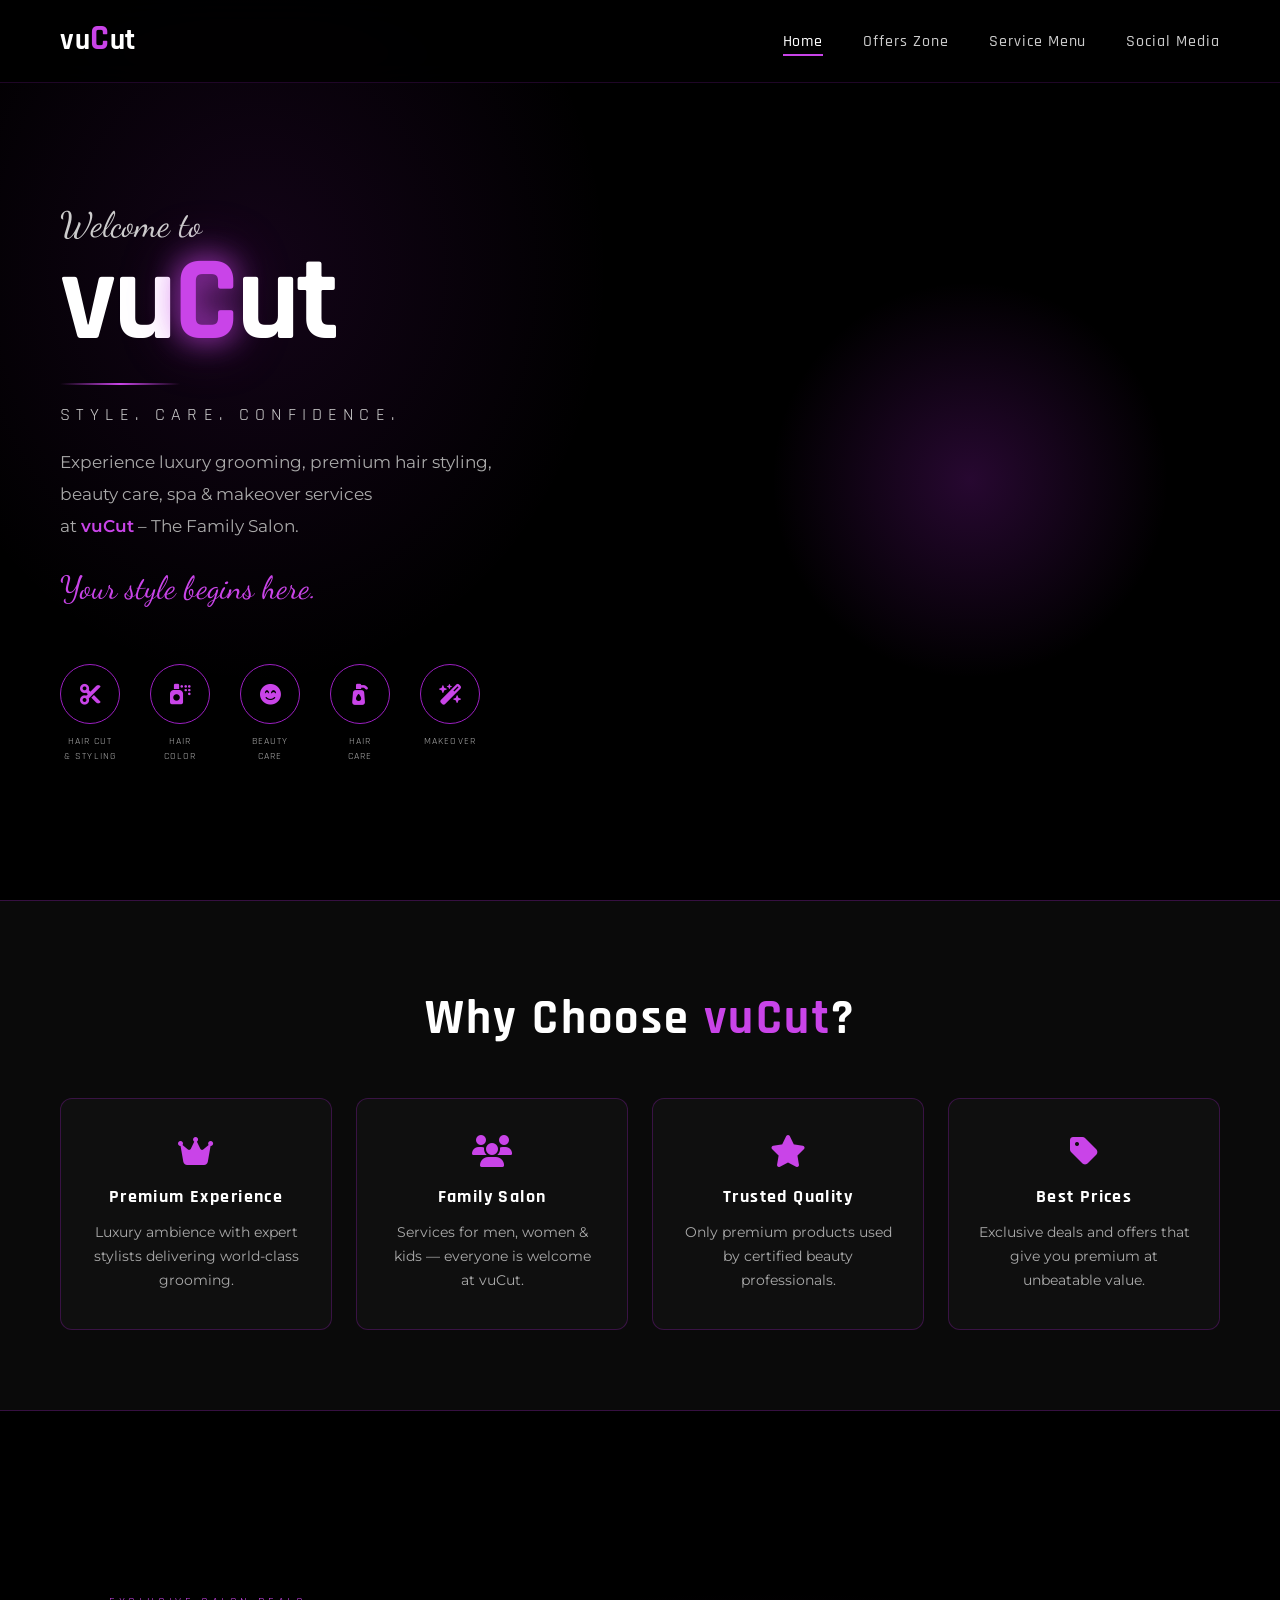
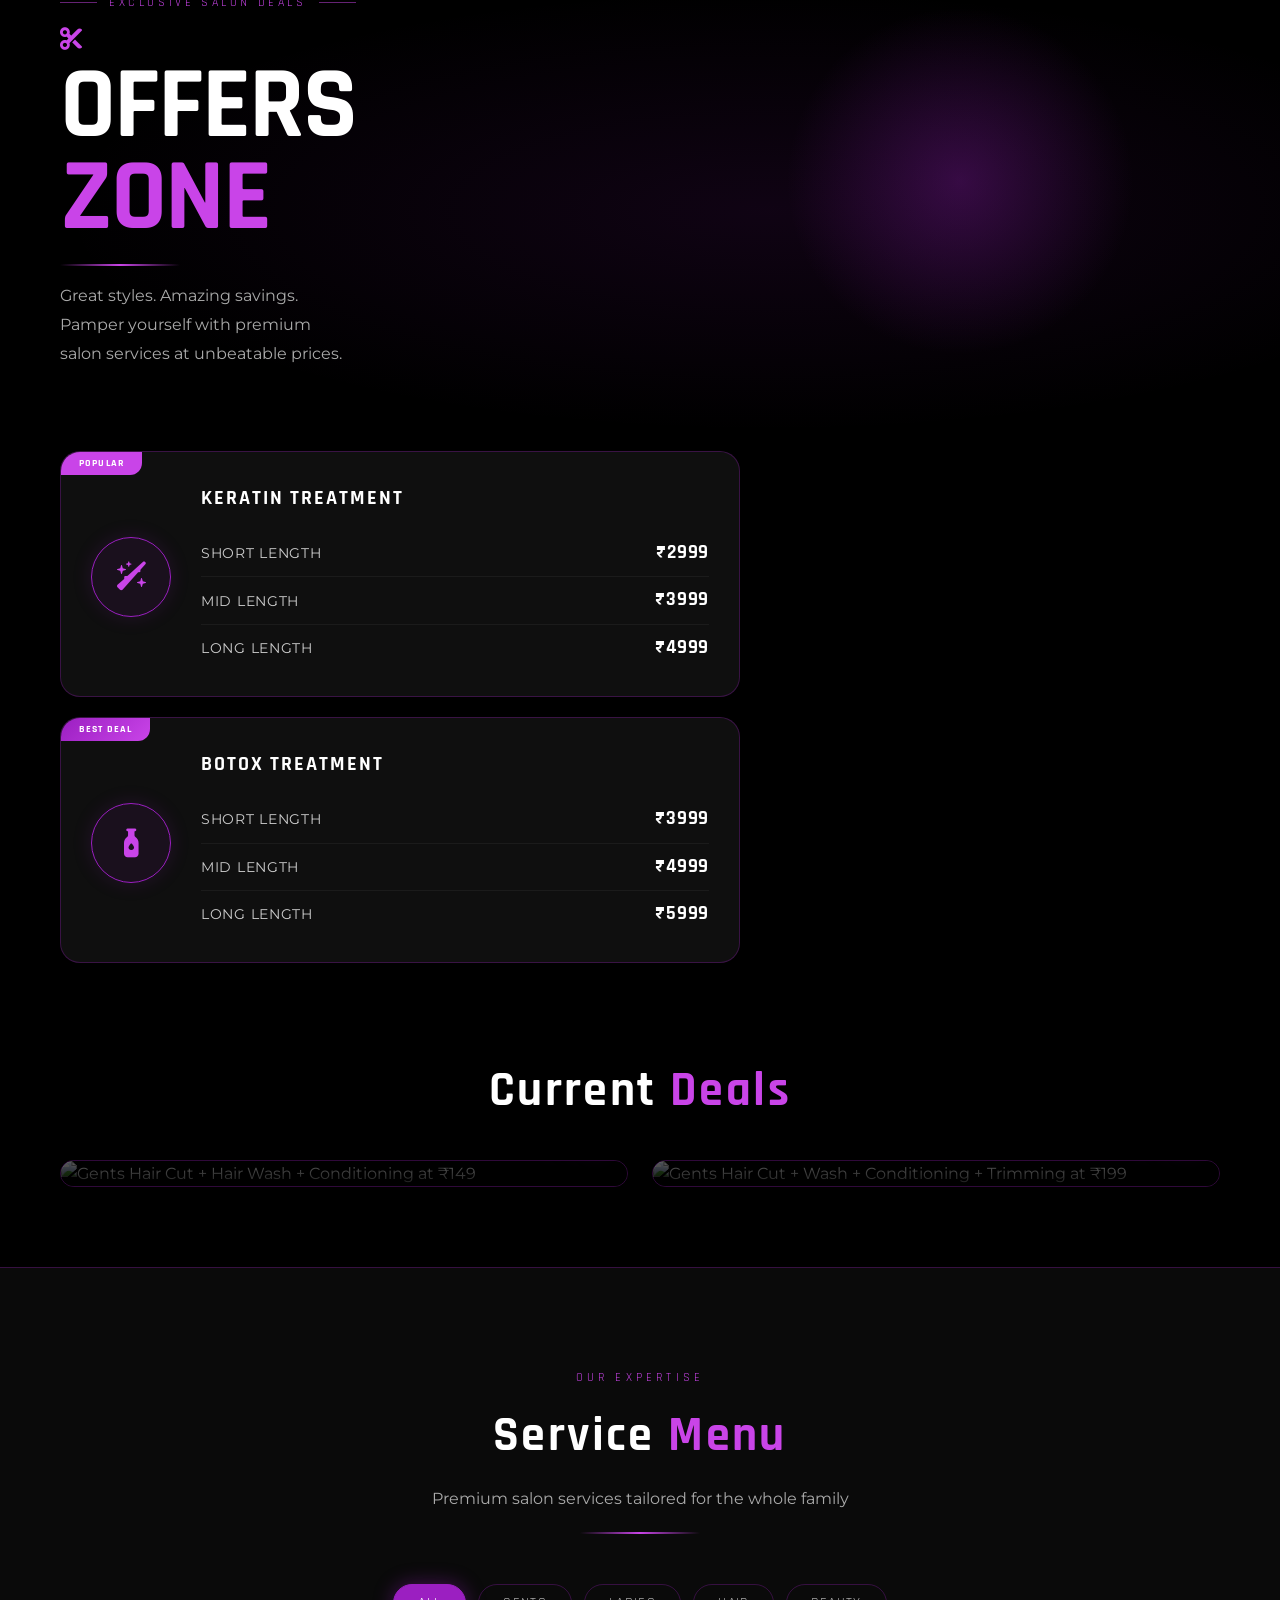
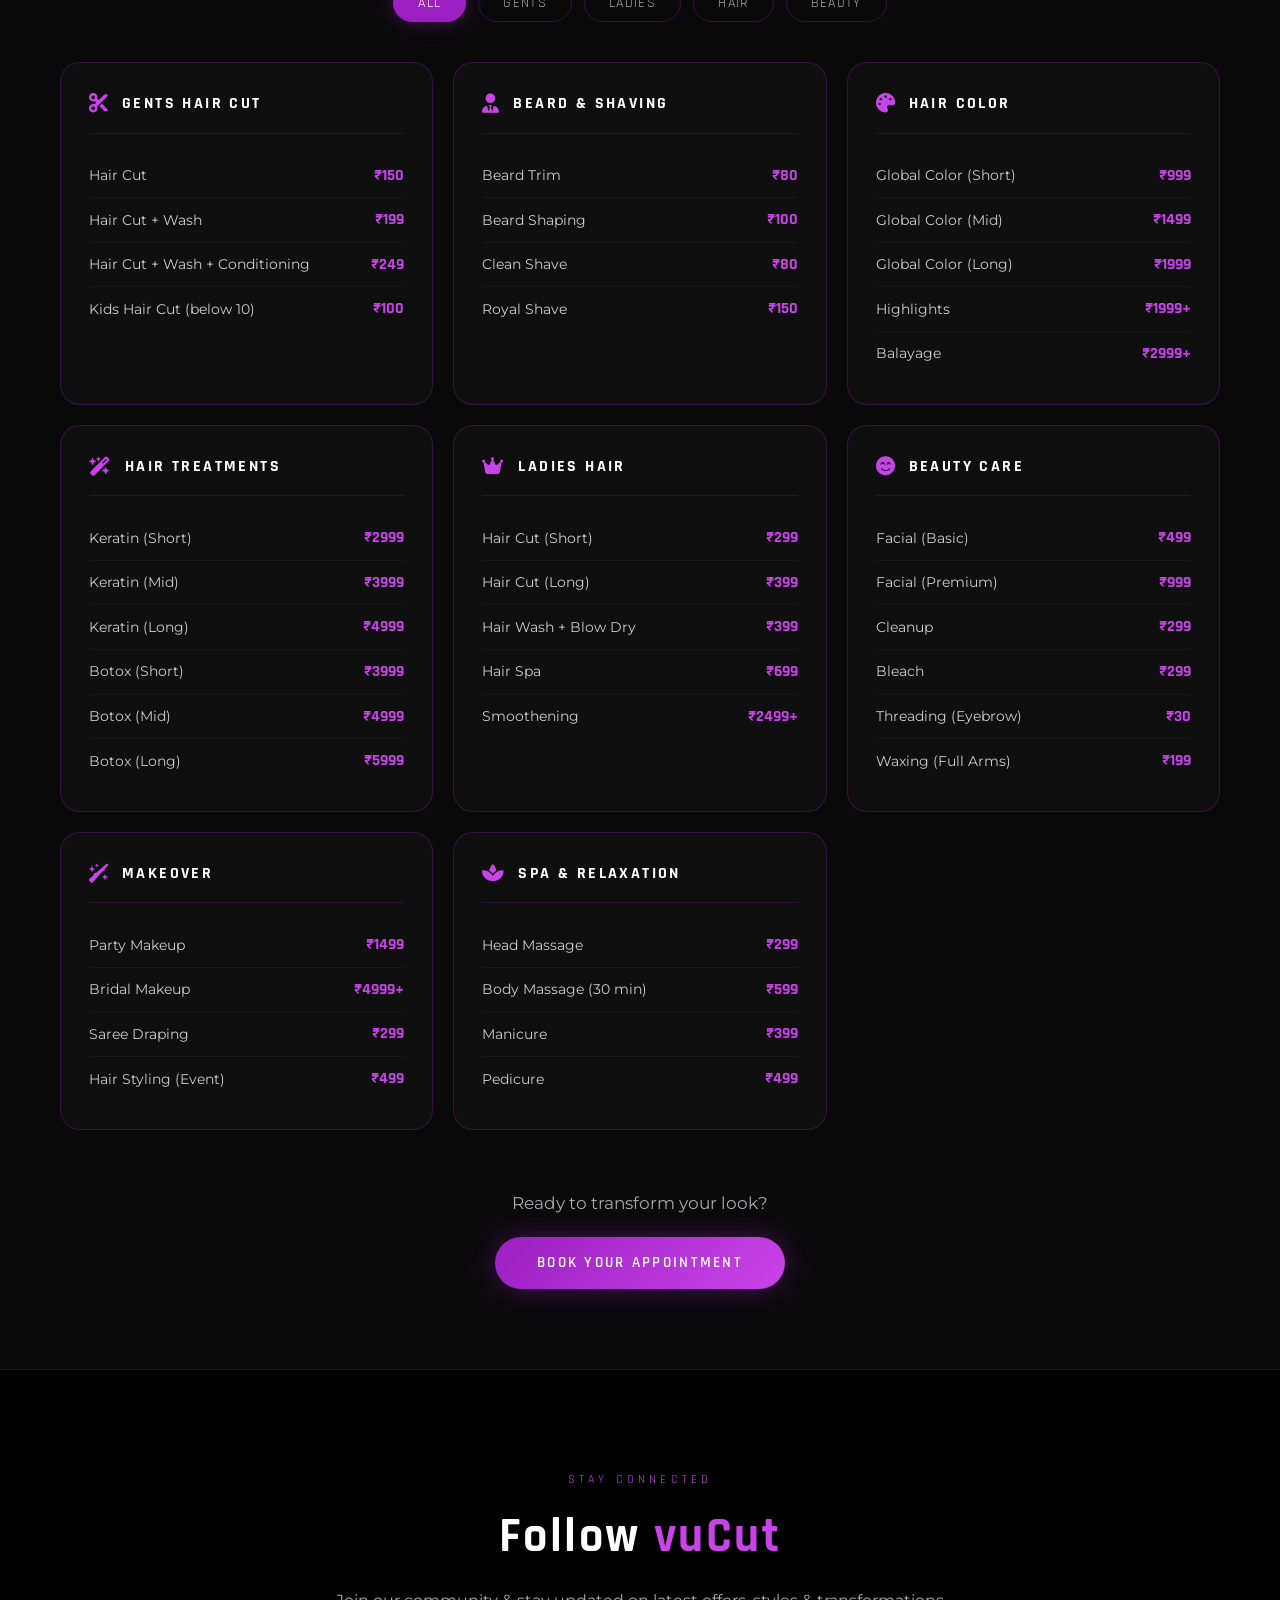
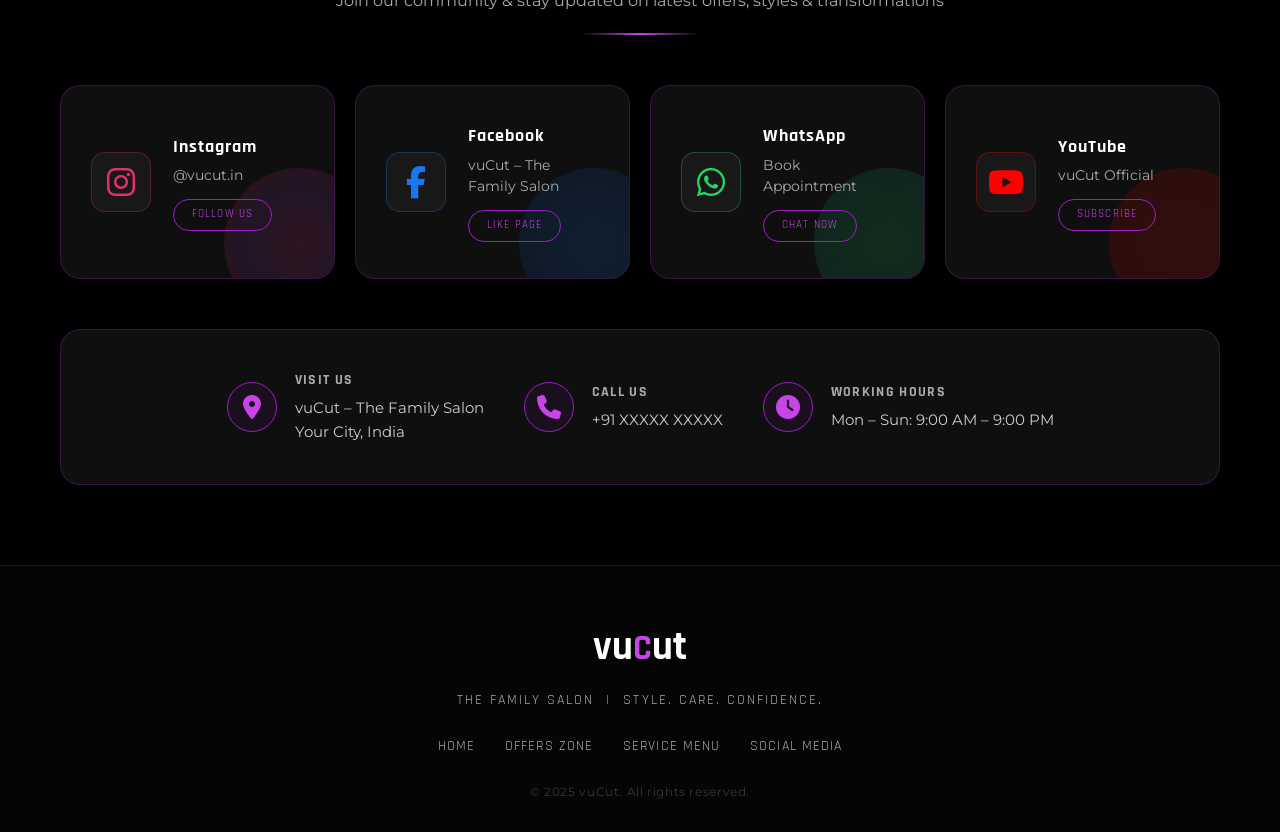
==== index.html @ 01db79a6 "initial setup" ====
<!DOCTYPE html>
<html lang="en">
<head>
  <meta charset="UTF-8" />
  <meta name="viewport" content="width=device-width, initial-scale=1.0" />
  <title>vuCut – The Family Salon</title>
  <link rel="stylesheet" href="style.css" />
  <link href="https://fonts.googleapis.com/css2?family=Cinzel:wght@400;700&family=Dancing+Script:wght@600;700&family=Rajdhani:wght@400;500;600;700&family=Montserrat:wght@300;400;500;600;700&display=swap" rel="stylesheet" />
  <link rel="stylesheet" href="https://cdnjs.cloudflare.com/ajax/libs/font-awesome/6.5.0/css/all.min.css" />
</head>
<body>

  <!-- ═══════════════════════════════════════════
       NAVBAR
  ═══════════════════════════════════════════ -->
  <nav class="navbar" id="navbar">
    <div class="nav-logo">
      <span class="logo-vu">vu</span><span class="logo-c">C</span><span class="logo-ut">ut</span>
    </div>
    <ul class="nav-links" id="navLinks">
      <li><a href="#home" class="nav-link active">Home</a></li>
      <li><a href="#offers" class="nav-link">Offers Zone</a></li>
      <li><a href="#services" class="nav-link">Service Menu</a></li>
      <li><a href="#social" class="nav-link">Social Media</a></li>
    </ul>
    <div class="hamburger" id="hamburger">
      <span></span><span></span><span></span>
    </div>
  </nav>

  <!-- ═══════════════════════════════════════════
       SECTION 1 — HOME
  ═══════════════════════════════════════════ -->
  <section id="home" class="section home-section">

    <!-- Hero -->
    <div class="hero">
      <div class="hero-content">
        <p class="welcome-script">Welcome to</p>
        <h1 class="brand-name">
          <span class="brand-vu">vu</span><span class="brand-c">C</span><span class="brand-ut">ut</span>
        </h1>
        <div class="divider-line"></div>
        <p class="tagline">STYLE. CARE. CONFIDENCE.</p>
        <p class="hero-desc">
          Experience luxury grooming, premium hair styling,<br />
          beauty care, spa &amp; makeover services<br />
          at <span class="accent">vuCut</span> – The Family Salon.
        </p>
        <p class="hero-script">Your style begins here.</p>

        <!-- Service Icons -->
        <div class="service-icons">
          <div class="svc-item">
            <div class="svc-icon"><i class="fa-solid fa-scissors"></i></div>
            <p>HAIR CUT<br />&amp; STYLING</p>
          </div>
          <div class="svc-item">
            <div class="svc-icon"><i class="fa-solid fa-spray-can"></i></div>
            <p>HAIR<br />COLOR</p>
          </div>
          <div class="svc-item">
            <div class="svc-icon"><i class="fa-solid fa-face-smile-beam"></i></div>
            <p>BEAUTY<br />CARE</p>
          </div>
          <div class="svc-item">
            <div class="svc-icon"><i class="fa-solid fa-pump-soap"></i></div>
            <p>HAIR<br />CARE</p>
          </div>
          <div class="svc-item">
            <div class="svc-icon"><i class="fa-solid fa-wand-magic-sparkles"></i></div>
            <p>MAKEOVER</p>
          </div>
        </div>
      </div>

      <!-- Hero salon image -->
      <div class="hero-image">
        <div class="hero-img-glow"></div>
        <img src="images/salon-hero.jpg" alt="vuCut Salon" class="hero-photo" onerror="this.style.display='none'" />
      </div>
    </div>

    <!-- Why Choose Us -->
    <div class="why-section">
      <h2 class="section-heading">Why Choose <span class="accent">vuCut</span>?</h2>
      <div class="why-grid">
        <div class="why-card">
          <i class="fa-solid fa-crown"></i>
          <h3>Premium Experience</h3>
          <p>Luxury ambience with expert stylists delivering world-class grooming.</p>
        </div>
        <div class="why-card">
          <i class="fa-solid fa-users"></i>
          <h3>Family Salon</h3>
          <p>Services for men, women &amp; kids — everyone is welcome at vuCut.</p>
        </div>
        <div class="why-card">
          <i class="fa-solid fa-star"></i>
          <h3>Trusted Quality</h3>
          <p>Only premium products used by certified beauty professionals.</p>
        </div>
        <div class="why-card">
          <i class="fa-solid fa-tag"></i>
          <h3>Best Prices</h3>
          <p>Exclusive deals and offers that give you premium at unbeatable value.</p>
        </div>
      </div>
    </div>

  </section>

  <!-- ═══════════════════════════════════════════
       SECTION 2 — OFFERS ZONE
  ═══════════════════════════════════════════ -->
  <section id="offers" class="section offers-section">

    <!-- Offers Hero Banner -->
    <div class="offers-hero">
      <div class="offers-hero-text">
        <p class="offers-label"><span class="line"></span> EXCLUSIVE SALON DEALS <span class="line"></span></p>
        <i class="fa-solid fa-scissors offers-scissors"></i>
        <h2 class="offers-title">OFFERS<br /><span class="accent-purple">ZONE</span></h2>
        <div class="divider-line"></div>
        <p class="offers-desc">Great styles. Amazing savings.<br />Pamper yourself with premium<br />salon services at unbeatable prices.</p>
      </div>
      <div class="offers-hero-img">
        <div class="offers-glow"></div>
        <img src="images/offers-hero.jpg" alt="Offers" class="offers-photo" onerror="this.style.display='none'" />
      </div>
    </div>

    <!-- Offer Cards -->
    <div class="offers-cards">

      <!-- Keratin Treatment -->
      <div class="offer-card">
        <div class="offer-badge popular">POPULAR</div>
        <div class="offer-card-inner">
          <div class="offer-icon-wrap">
            <i class="fa-solid fa-wand-sparkles"></i>
          </div>
          <div class="offer-details">
            <h3>KERATIN TREATMENT</h3>
            <div class="price-row"><span>SHORT LENGTH</span><span class="price">₹2999</span></div>
            <div class="price-row"><span>MID LENGTH</span><span class="price">₹3999</span></div>
            <div class="price-row"><span>LONG LENGTH</span><span class="price">₹4999</span></div>
          </div>
        </div>
      </div>

      <!-- Botox Treatment -->
      <div class="offer-card">
        <div class="offer-badge best-deal">BEST DEAL</div>
        <div class="offer-card-inner">
          <div class="offer-icon-wrap">
            <i class="fa-solid fa-bottle-droplet"></i>
          </div>
          <div class="offer-details">
            <h3>BOTOX TREATMENT</h3>
            <div class="price-row"><span>SHORT LENGTH</span><span class="price">₹3999</span></div>
            <div class="price-row"><span>MID LENGTH</span><span class="price">₹4999</span></div>
            <div class="price-row"><span>LONG LENGTH</span><span class="price">₹5999</span></div>
          </div>
        </div>
      </div>

    </div>

    <!-- Offer Posters -->
    <div class="offer-posters">
      <h2 class="section-heading">Current <span class="accent">Deals</span></h2>
      <div class="posters-grid">
        <div class="poster-card">
          <img src="images/offer-149.jpg" alt="Gents Hair Cut + Hair Wash + Conditioning at ₹149" />
          <div class="poster-overlay">
            <p>Gents Complete Grooming</p>
            <span class="poster-price">₹149</span>
          </div>
        </div>
        <div class="poster-card">
          <img src="images/offer-199.jpg" alt="Gents Hair Cut + Wash + Conditioning + Trimming at ₹199" />
          <div class="poster-overlay">
            <p>Gents Full Package</p>
            <span class="poster-price">₹199</span>
          </div>
        </div>
      </div>
    </div>

  </section>

  <!-- ═══════════════════════════════════════════
       SECTION 3 — SERVICE MENU
  ═══════════════════════════════════════════ -->
  <section id="services" class="section services-section">

    <div class="services-header">
      <p class="section-label">OUR EXPERTISE</p>
      <h2 class="section-heading">Service <span class="accent">Menu</span></h2>
      <p class="section-sub">Premium salon services tailored for the whole family</p>
      <div class="divider-line center"></div>
    </div>

    <!-- Tab Filter -->
    <div class="service-tabs">
      <button class="tab-btn active" data-filter="all">All</button>
      <button class="tab-btn" data-filter="gents">Gents</button>
      <button class="tab-btn" data-filter="ladies">Ladies</button>
      <button class="tab-btn" data-filter="hair">Hair</button>
      <button class="tab-btn" data-filter="beauty">Beauty</button>
    </div>

    <!-- Service Categories -->
    <div class="services-grid">

      <!-- Gents Hair Cut -->
      <div class="service-category" data-cat="gents hair">
        <div class="cat-header">
          <i class="fa-solid fa-scissors"></i>
          <h3>GENTS HAIR CUT</h3>
        </div>
        <div class="cat-items">
          <div class="svc-row"><span>Hair Cut</span><span class="svc-price">₹150</span></div>
          <div class="svc-row"><span>Hair Cut + Wash</span><span class="svc-price">₹199</span></div>
          <div class="svc-row"><span>Hair Cut + Wash + Conditioning</span><span class="svc-price">₹249</span></div>
          <div class="svc-row"><span>Kids Hair Cut (below 10)</span><span class="svc-price">₹100</span></div>
        </div>
      </div>

      <!-- Beard & Shaving -->
      <div class="service-category" data-cat="gents">
        <div class="cat-header">
          <i class="fa-solid fa-user-tie"></i>
          <h3>BEARD &amp; SHAVING</h3>
        </div>
        <div class="cat-items">
          <div class="svc-row"><span>Beard Trim</span><span class="svc-price">₹80</span></div>
          <div class="svc-row"><span>Beard Shaping</span><span class="svc-price">₹100</span></div>
          <div class="svc-row"><span>Clean Shave</span><span class="svc-price">₹80</span></div>
          <div class="svc-row"><span>Royal Shave</span><span class="svc-price">₹150</span></div>
        </div>
      </div>

      <!-- Hair Color -->
      <div class="service-category" data-cat="hair">
        <div class="cat-header">
          <i class="fa-solid fa-palette"></i>
          <h3>HAIR COLOR</h3>
        </div>
        <div class="cat-items">
          <div class="svc-row"><span>Global Color (Short)</span><span class="svc-price">₹999</span></div>
          <div class="svc-row"><span>Global Color (Mid)</span><span class="svc-price">₹1499</span></div>
          <div class="svc-row"><span>Global Color (Long)</span><span class="svc-price">₹1999</span></div>
          <div class="svc-row"><span>Highlights</span><span class="svc-price">₹1999+</span></div>
          <div class="svc-row"><span>Balayage</span><span class="svc-price">₹2999+</span></div>
        </div>
      </div>

      <!-- Hair Treatments -->
      <div class="service-category" data-cat="hair">
        <div class="cat-header">
          <i class="fa-solid fa-wand-magic-sparkles"></i>
          <h3>HAIR TREATMENTS</h3>
        </div>
        <div class="cat-items">
          <div class="svc-row"><span>Keratin (Short)</span><span class="svc-price">₹2999</span></div>
          <div class="svc-row"><span>Keratin (Mid)</span><span class="svc-price">₹3999</span></div>
          <div class="svc-row"><span>Keratin (Long)</span><span class="svc-price">₹4999</span></div>
          <div class="svc-row"><span>Botox (Short)</span><span class="svc-price">₹3999</span></div>
          <div class="svc-row"><span>Botox (Mid)</span><span class="svc-price">₹4999</span></div>
          <div class="svc-row"><span>Botox (Long)</span><span class="svc-price">₹5999</span></div>
        </div>
      </div>

      <!-- Ladies Hair -->
      <div class="service-category" data-cat="ladies hair">
        <div class="cat-header">
          <i class="fa-solid fa-crown"></i>
          <h3>LADIES HAIR</h3>
        </div>
        <div class="cat-items">
          <div class="svc-row"><span>Hair Cut (Short)</span><span class="svc-price">₹299</span></div>
          <div class="svc-row"><span>Hair Cut (Long)</span><span class="svc-price">₹399</span></div>
          <div class="svc-row"><span>Hair Wash + Blow Dry</span><span class="svc-price">₹399</span></div>
          <div class="svc-row"><span>Hair Spa</span><span class="svc-price">₹699</span></div>
          <div class="svc-row"><span>Smoothening</span><span class="svc-price">₹2499+</span></div>
        </div>
      </div>

      <!-- Beauty Care -->
      <div class="service-category" data-cat="beauty ladies">
        <div class="cat-header">
          <i class="fa-solid fa-face-smile-beam"></i>
          <h3>BEAUTY CARE</h3>
        </div>
        <div class="cat-items">
          <div class="svc-row"><span>Facial (Basic)</span><span class="svc-price">₹499</span></div>
          <div class="svc-row"><span>Facial (Premium)</span><span class="svc-price">₹999</span></div>
          <div class="svc-row"><span>Cleanup</span><span class="svc-price">₹299</span></div>
          <div class="svc-row"><span>Bleach</span><span class="svc-price">₹299</span></div>
          <div class="svc-row"><span>Threading (Eyebrow)</span><span class="svc-price">₹30</span></div>
          <div class="svc-row"><span>Waxing (Full Arms)</span><span class="svc-price">₹199</span></div>
        </div>
      </div>

      <!-- Makeup -->
      <div class="service-category" data-cat="beauty ladies">
        <div class="cat-header">
          <i class="fa-solid fa-wand-sparkles"></i>
          <h3>MAKEOVER</h3>
        </div>
        <div class="cat-items">
          <div class="svc-row"><span>Party Makeup</span><span class="svc-price">₹1499</span></div>
          <div class="svc-row"><span>Bridal Makeup</span><span class="svc-price">₹4999+</span></div>
          <div class="svc-row"><span>Saree Draping</span><span class="svc-price">₹299</span></div>
          <div class="svc-row"><span>Hair Styling (Event)</span><span class="svc-price">₹499</span></div>
        </div>
      </div>

      <!-- Spa -->
      <div class="service-category" data-cat="beauty">
        <div class="cat-header">
          <i class="fa-solid fa-spa"></i>
          <h3>SPA &amp; RELAXATION</h3>
        </div>
        <div class="cat-items">
          <div class="svc-row"><span>Head Massage</span><span class="svc-price">₹299</span></div>
          <div class="svc-row"><span>Body Massage (30 min)</span><span class="svc-price">₹599</span></div>
          <div class="svc-row"><span>Manicure</span><span class="svc-price">₹399</span></div>
          <div class="svc-row"><span>Pedicure</span><span class="svc-price">₹499</span></div>
        </div>
      </div>

    </div>

    <!-- CTA -->
    <div class="services-cta">
      <p>Ready to transform your look?</p>
      <a href="#social" class="cta-btn">Book Your Appointment</a>
    </div>

  </section>

  <!-- ═══════════════════════════════════════════
       SECTION 4 — SOCIAL MEDIA
  ═══════════════════════════════════════════ -->
  <section id="social" class="section social-section">

    <div class="social-header">
      <p class="section-label">STAY CONNECTED</p>
      <h2 class="section-heading">Follow <span class="accent">vuCut</span></h2>
      <p class="section-sub">Join our community &amp; stay updated on latest offers, styles &amp; transformations</p>
      <div class="divider-line center"></div>
    </div>

    <!-- Social Cards -->
    <div class="social-cards">

      <a href="https://www.instagram.com/vucut.in" target="_blank" class="social-card instagram">
        <div class="social-icon"><i class="fa-brands fa-instagram"></i></div>
        <div class="social-info">
          <h3>Instagram</h3>
          <p>@vucut.in</p>
          <span class="follow-btn">Follow Us</span>
        </div>
        <div class="social-glow insta-glow"></div>
      </a>

      <a href="https://www.facebook.com/vucut.in" target="_blank" class="social-card facebook">
        <div class="social-icon"><i class="fa-brands fa-facebook-f"></i></div>
        <div class="social-info">
          <h3>Facebook</h3>
          <p>vuCut – The Family Salon</p>
          <span class="follow-btn">Like Page</span>
        </div>
        <div class="social-glow fb-glow"></div>
      </a>

      <a href="https://wa.me/91XXXXXXXXXX" target="_blank" class="social-card whatsapp">
        <div class="social-icon"><i class="fa-brands fa-whatsapp"></i></div>
        <div class="social-info">
          <h3>WhatsApp</h3>
          <p>Book Appointment</p>
          <span class="follow-btn">Chat Now</span>
        </div>
        <div class="social-glow wa-glow"></div>
      </a>

      <a href="https://www.youtube.com/@vucut" target="_blank" class="social-card youtube">
        <div class="social-icon"><i class="fa-brands fa-youtube"></i></div>
        <div class="social-info">
          <h3>YouTube</h3>
          <p>vuCut Official</p>
          <span class="follow-btn">Subscribe</span>
        </div>
        <div class="social-glow yt-glow"></div>
      </a>

    </div>

    <!-- Contact / Location -->
    <div class="contact-strip">
      <div class="contact-item">
        <i class="fa-solid fa-location-dot"></i>
        <div>
          <h4>Visit Us</h4>
          <p>vuCut – The Family Salon<br />Your City, India</p>
        </div>
      </div>
      <div class="contact-item">
        <i class="fa-solid fa-phone"></i>
        <div>
          <h4>Call Us</h4>
          <p>+91 XXXXX XXXXX</p>
        </div>
      </div>
      <div class="contact-item">
        <i class="fa-solid fa-clock"></i>
        <div>
          <h4>Working Hours</h4>
          <p>Mon – Sun: 9:00 AM – 9:00 PM</p>
        </div>
      </div>
    </div>

  </section>

  <!-- ═══════════════════════════════════════════
       FOOTER
  ═══════════════════════════════════════════ -->
  <footer class="footer">
    <div class="footer-logo">
      <span class="logo-vu">vu</span><span class="logo-c">C</span><span class="logo-ut">ut</span>
    </div>
    <p class="footer-tagline">The Family Salon &nbsp;|&nbsp; STYLE. CARE. CONFIDENCE.</p>
    <div class="footer-links">
      <a href="#home">Home</a>
      <a href="#offers">Offers Zone</a>
      <a href="#services">Service Menu</a>
      <a href="#social">Social Media</a>
    </div>
    <p class="footer-copy">&copy; 2025 vuCut. All rights reserved.</p>
  </footer>

  <script src="script.js"></script>
</body>
</html>
---- style.css ----
/* ═══════════════════════════════════════
   VUCUT — PREMIUM DARK SALON THEME
   Colors: #000 bg | #9b1fc1 purple | #c944e8 bright purple | #fff text
═══════════════════════════════════════ */

:root {
  --bg:          #000000;
  --bg-2:        #0a0a0a;
  --bg-card:     #0f0f0f;
  --bg-card2:    #141414;
  --purple:      #9b1fc1;
  --purple-bright: #c944e8;
  --purple-glow: rgba(155, 31, 193, 0.4);
  --purple-soft: rgba(201, 68, 232, 0.15);
  --white:       #ffffff;
  --grey:        #aaaaaa;
  --grey-light:  #cccccc;
  --border:      rgba(155, 31, 193, 0.3);
  --font-main:   'Montserrat', sans-serif;
  --font-display:'Rajdhani', sans-serif;
  --font-script: 'Dancing Script', cursive;
  --font-serif:  'Cinzel', serif;
  --transition:  0.3s ease;
  --radius:      12px;
  --radius-lg:   20px;
}

/* ─── RESET & BASE ─── */
*, *::before, *::after { margin: 0; padding: 0; box-sizing: border-box; }

html { scroll-behavior: smooth; scroll-padding-top: 70px; }

body {
  background: var(--bg);
  color: var(--white);
  font-family: var(--font-main);
  line-height: 1.6;
  overflow-x: hidden;
}

a { text-decoration: none; color: inherit; }
ul { list-style: none; }
img { max-width: 100%; display: block; }

/* ─── SCROLLBAR ─── */
::-webkit-scrollbar { width: 6px; }
::-webkit-scrollbar-track { background: var(--bg); }
::-webkit-scrollbar-thumb { background: var(--purple); border-radius: 3px; }

/* ─── REUSABLE ─── */
.accent { color: var(--purple-bright); }
.accent-purple { color: var(--purple-bright); }

.section {
  padding: 100px 0 80px;
  position: relative;
}

.section-label {
  font-family: var(--font-display);
  font-size: 0.75rem;
  letter-spacing: 0.35em;
  color: var(--purple-bright);
  text-transform: uppercase;
  text-align: center;
  margin-bottom: 10px;
}

.section-heading {
  font-family: var(--font-display);
  font-size: clamp(2rem, 4vw, 3rem);
  font-weight: 700;
  text-align: center;
  letter-spacing: 0.05em;
  margin-bottom: 12px;
}

.section-sub {
  color: var(--grey);
  text-align: center;
  font-size: 1rem;
  margin-bottom: 20px;
}

.divider-line {
  width: 120px;
  height: 2px;
  background: linear-gradient(90deg, transparent, var(--purple-bright), transparent);
  margin: 16px 0;
}
.divider-line.center { margin: 16px auto 30px; }

/* ═══════════════════════════════════════
   NAVBAR
═══════════════════════════════════════ */
.navbar {
  position: fixed;
  top: 0; left: 0; right: 0;
  z-index: 1000;
  display: flex;
  align-items: center;
  justify-content: space-between;
  padding: 18px 60px;
  background: rgba(0,0,0,0.85);
  backdrop-filter: blur(16px);
  border-bottom: 1px solid rgba(155,31,193,0.2);
  transition: var(--transition);
}

.navbar.scrolled {
  padding: 12px 60px;
  background: rgba(0,0,0,0.97);
  box-shadow: 0 4px 30px rgba(155,31,193,0.15);
}

.nav-logo {
  font-family: var(--font-display);
  font-size: 1.8rem;
  font-weight: 700;
  letter-spacing: 0.02em;
  cursor: pointer;
}
.logo-vu { color: var(--white); }
.logo-c  { color: var(--purple-bright); font-size: 2.2rem; line-height: 1; }
.logo-ut { color: var(--white); }

.nav-links {
  display: flex;
  gap: 40px;
}

.nav-link {
  font-family: var(--font-display);
  font-size: 1rem;
  font-weight: 500;
  letter-spacing: 0.06em;
  color: var(--grey-light);
  position: relative;
  transition: var(--transition);
  padding-bottom: 4px;
}

.nav-link::after {
  content: '';
  position: absolute;
  bottom: 0; left: 0;
  width: 0; height: 2px;
  background: var(--purple-bright);
  transition: width var(--transition);
}

.nav-link:hover,
.nav-link.active {
  color: var(--white);
}

.nav-link:hover::after,
.nav-link.active::after {
  width: 100%;
}

.hamburger {
  display: none;
  flex-direction: column;
  gap: 5px;
  cursor: pointer;
}
.hamburger span {
  display: block;
  width: 26px;
  height: 2px;
  background: var(--white);
  transition: var(--transition);
}

/* ═══════════════════════════════════════
   HOME SECTION
═══════════════════════════════════════ */
.home-section {
  padding-top: 0;
  min-height: 100vh;
  display: flex;
  flex-direction: column;
}

/* Hero */
.hero {
  min-height: 100vh;
  display: flex;
  align-items: center;
  justify-content: space-between;
  padding: 120px 60px 60px;
  position: relative;
  overflow: hidden;
  gap: 40px;
}

.hero::before {
  content: '';
  position: absolute;
  top: -20%;
  left: -10%;
  width: 60%;
  height: 100%;
  background: radial-gradient(ellipse at center, rgba(155,31,193,0.12) 0%, transparent 65%);
  pointer-events: none;
}

.hero-content {
  max-width: 600px;
  z-index: 1;
}

.welcome-script {
  font-family: var(--font-script);
  font-size: clamp(1.6rem, 3vw, 2.2rem);
  color: var(--grey-light);
  margin-bottom: -10px;
}

.brand-name {
  font-family: var(--font-display);
  font-size: clamp(4.5rem, 10vw, 7.5rem);
  font-weight: 700;
  line-height: 1;
  letter-spacing: -0.02em;
  margin-bottom: 20px;
}
.brand-vu { color: var(--white); }
.brand-c  {
  color: var(--purple-bright);
  display: inline-block;
  text-shadow: 0 0 30px var(--purple-bright), 0 0 60px rgba(201,68,232,0.4);
}
.brand-ut { color: var(--white); }

.tagline {
  font-family: var(--font-display);
  font-size: clamp(0.85rem, 1.5vw, 1.1rem);
  letter-spacing: 0.35em;
  color: var(--grey-light);
  margin: 16px 0 18px;
}

.hero-desc {
  font-size: clamp(0.9rem, 1.4vw, 1.05rem);
  color: var(--grey);
  line-height: 1.9;
  margin-bottom: 20px;
}
.hero-desc .accent { font-weight: 600; }

.hero-script {
  font-family: var(--font-script);
  font-size: clamp(1.5rem, 2.5vw, 2rem);
  color: var(--purple-bright);
  margin-bottom: 50px;
}

/* Service Icons Row */
.service-icons {
  display: flex;
  gap: 30px;
  flex-wrap: wrap;
}

.svc-item {
  display: flex;
  flex-direction: column;
  align-items: center;
  gap: 10px;
  cursor: default;
}

.svc-icon {
  width: 60px;
  height: 60px;
  border-radius: 50%;
  border: 1.5px solid var(--purple);
  display: flex;
  align-items: center;
  justify-content: center;
  font-size: 1.3rem;
  color: var(--purple-bright);
  transition: var(--transition);
  position: relative;
}

.svc-icon::before {
  content: '';
  position: absolute;
  inset: -3px;
  border-radius: 50%;
  border: 1px solid transparent;
  background: linear-gradient(135deg, var(--purple-bright), transparent) border-box;
  -webkit-mask: linear-gradient(#fff 0 0) padding-box, linear-gradient(#fff 0 0);
  mask: linear-gradient(#fff 0 0) padding-box, linear-gradient(#fff 0 0);
  -webkit-mask-composite: destination-out;
  mask-composite: exclude;
  opacity: 0;
  transition: var(--transition);
}

.svc-item:hover .svc-icon {
  border-color: var(--purple-bright);
  background: var(--purple-soft);
  box-shadow: 0 0 20px var(--purple-glow);
  transform: translateY(-4px);
}

.svc-item p {
  font-family: var(--font-display);
  font-size: 0.65rem;
  letter-spacing: 0.1em;
  color: var(--grey);
  text-align: center;
  line-height: 1.4;
  text-transform: uppercase;
}

/* Hero Image */
.hero-image {
  position: relative;
  flex: 1;
  max-width: 500px;
  display: flex;
  align-items: center;
  justify-content: center;
}

.hero-img-glow {
  position: absolute;
  width: 400px;
  height: 400px;
  border-radius: 50%;
  background: radial-gradient(circle, rgba(155,31,193,0.25) 0%, transparent 70%);
  pointer-events: none;
}

.hero-photo {
  width: 100%;
  border-radius: var(--radius-lg);
  border: 1px solid var(--border);
  box-shadow: 0 0 60px rgba(155,31,193,0.2);
  object-fit: cover;
}

/* Why Section */
.why-section {
  padding: 80px 60px;
  background: var(--bg-2);
  border-top: 1px solid var(--border);
  border-bottom: 1px solid var(--border);
}

.why-grid {
  display: grid;
  grid-template-columns: repeat(auto-fit, minmax(220px, 1fr));
  gap: 24px;
  margin-top: 40px;
}

.why-card {
  background: var(--bg-card);
  border: 1px solid var(--border);
  border-radius: var(--radius);
  padding: 36px 28px;
  text-align: center;
  transition: var(--transition);
  position: relative;
  overflow: hidden;
}

.why-card::before {
  content: '';
  position: absolute;
  top: 0; left: 0; right: 0;
  height: 2px;
  background: linear-gradient(90deg, transparent, var(--purple-bright), transparent);
  opacity: 0;
  transition: var(--transition);
}

.why-card:hover {
  transform: translateY(-6px);
  border-color: var(--purple-bright);
  box-shadow: 0 20px 50px rgba(155,31,193,0.2);
}

.why-card:hover::before { opacity: 1; }

.why-card i {
  font-size: 2rem;
  color: var(--purple-bright);
  margin-bottom: 16px;
}

.why-card h3 {
  font-family: var(--font-display);
  font-size: 1.1rem;
  letter-spacing: 0.08em;
  margin-bottom: 10px;
}

.why-card p {
  color: var(--grey);
  font-size: 0.88rem;
  line-height: 1.7;
}

/* ═══════════════════════════════════════
   OFFERS SECTION
═══════════════════════════════════════ */
.offers-section {
  background: var(--bg);
  padding-top: 80px;
}

/* Offers Hero */
.offers-hero {
  display: flex;
  align-items: center;
  justify-content: space-between;
  padding: 0 60px 60px;
  gap: 40px;
  position: relative;
  overflow: hidden;
  min-height: 480px;
}

.offers-hero::before {
  content: '';
  position: absolute;
  inset: 0;
  background: radial-gradient(ellipse at 60% 50%, rgba(155,31,193,0.1) 0%, transparent 65%);
  pointer-events: none;
}

.offers-hero-text { max-width: 480px; z-index: 1; }

.offers-label {
  display: flex;
  align-items: center;
  gap: 12px;
  font-family: var(--font-display);
  font-size: 0.75rem;
  letter-spacing: 0.3em;
  color: var(--purple-bright);
  margin-bottom: 16px;
}

.offers-label .line {
  flex: 1;
  max-width: 80px;
  height: 1px;
  background: var(--purple-bright);
  opacity: 0.5;
}

.offers-scissors {
  font-size: 1.4rem;
  color: var(--purple-bright);
  margin-bottom: 10px;
  display: block;
}

.offers-title {
  font-family: var(--font-display);
  font-size: clamp(4rem, 8vw, 7rem);
  font-weight: 700;
  line-height: 0.9;
  letter-spacing: -0.02em;
  margin-bottom: 20px;
  text-transform: uppercase;
}

.offers-desc {
  color: var(--grey);
  font-size: 1rem;
  line-height: 1.8;
  margin-top: 16px;
}

.offers-hero-img {
  position: relative;
  flex: 1;
  max-width: 520px;
  display: flex;
  align-items: center;
  justify-content: center;
}

.offers-glow {
  position: absolute;
  width: 350px;
  height: 350px;
  border-radius: 50%;
  background: radial-gradient(circle, rgba(155,31,193,0.3) 0%, transparent 70%);
  pointer-events: none;
}

.offers-photo {
  width: 100%;
  border-radius: var(--radius-lg);
  border: 1px solid var(--border);
  position: relative;
  z-index: 1;
}

/* Offer Cards */
.offers-cards {
  padding: 0 60px 50px;
  display: flex;
  flex-direction: column;
  gap: 20px;
  max-width: 800px;
}

.offer-card {
  background: var(--bg-card);
  border: 1px solid var(--border);
  border-radius: var(--radius-lg);
  position: relative;
  overflow: hidden;
  transition: var(--transition);
}

.offer-card:hover {
  border-color: var(--purple-bright);
  box-shadow: 0 0 40px rgba(155,31,193,0.2);
}

.offer-badge {
  position: absolute;
  top: 0; left: 0;
  background: var(--purple);
  color: #fff;
  font-family: var(--font-display);
  font-size: 0.6rem;
  font-weight: 700;
  letter-spacing: 0.12em;
  padding: 4px 18px;
  border-bottom-right-radius: var(--radius);
  transform-origin: top left;
}

.offer-badge.popular  { background: var(--purple-bright); }
.offer-badge.best-deal { background: linear-gradient(135deg, var(--purple), var(--purple-bright)); }

.offer-card-inner {
  display: flex;
  align-items: center;
  gap: 30px;
  padding: 30px 30px 24px 30px;
}

.offer-icon-wrap {
  width: 80px;
  height: 80px;
  border-radius: 50%;
  border: 1.5px solid var(--purple);
  display: flex;
  align-items: center;
  justify-content: center;
  font-size: 1.8rem;
  color: var(--purple-bright);
  flex-shrink: 0;
  background: rgba(155,31,193,0.08);
  box-shadow: 0 0 20px rgba(155,31,193,0.15);
}

.offer-details { flex: 1; }

.offer-details h3 {
  font-family: var(--font-display);
  font-size: 1.25rem;
  font-weight: 700;
  letter-spacing: 0.1em;
  margin-bottom: 16px;
}

.price-row {
  display: flex;
  justify-content: space-between;
  align-items: center;
  padding: 8px 0;
  border-bottom: 1px solid rgba(255,255,255,0.05);
  font-size: 0.88rem;
  color: var(--grey-light);
  letter-spacing: 0.05em;
}

.price-row:last-child { border-bottom: none; }

.price-row .price {
  font-family: var(--font-display);
  font-size: 1.2rem;
  font-weight: 700;
  color: var(--white);
}

/* Offer Posters */
.offer-posters {
  padding: 40px 60px 0;
}

.posters-grid {
  display: grid;
  grid-template-columns: repeat(auto-fit, minmax(300px, 1fr));
  gap: 24px;
  margin-top: 30px;
}

.poster-card {
  border-radius: var(--radius-lg);
  overflow: hidden;
  border: 1px solid var(--border);
  position: relative;
  cursor: pointer;
  transition: var(--transition);
}

.poster-card:hover {
  transform: translateY(-6px);
  border-color: var(--purple-bright);
  box-shadow: 0 20px 60px rgba(155,31,193,0.25);
}

.poster-card img {
  width: 100%;
  object-fit: cover;
  display: block;
  transition: transform 0.4s ease;
}

.poster-card:hover img { transform: scale(1.03); }

.poster-overlay {
  position: absolute;
  bottom: 0; left: 0; right: 0;
  padding: 20px 24px;
  background: linear-gradient(to top, rgba(0,0,0,0.9), transparent);
  display: flex;
  justify-content: space-between;
  align-items: flex-end;
}

.poster-overlay p {
  font-family: var(--font-display);
  font-size: 1rem;
  letter-spacing: 0.05em;
}

.poster-price {
  font-family: var(--font-display);
  font-size: 1.8rem;
  font-weight: 700;
  color: var(--purple-bright);
  text-shadow: 0 0 20px var(--purple-glow);
}

/* ═══════════════════════════════════════
   SERVICES SECTION
═══════════════════════════════════════ */
.services-section {
  background: var(--bg-2);
  border-top: 1px solid var(--border);
}

.services-header { padding: 0 60px 20px; }

/* Tabs */
.service-tabs {
  display: flex;
  justify-content: center;
  gap: 12px;
  flex-wrap: wrap;
  padding: 0 60px 40px;
}

.tab-btn {
  background: transparent;
  border: 1px solid var(--border);
  color: var(--grey);
  padding: 9px 24px;
  border-radius: 40px;
  font-family: var(--font-display);
  font-size: 0.85rem;
  letter-spacing: 0.1em;
  cursor: pointer;
  transition: var(--transition);
  text-transform: uppercase;
}

.tab-btn:hover {
  border-color: var(--purple-bright);
  color: var(--white);
}

.tab-btn.active {
  background: var(--purple);
  border-color: var(--purple);
  color: var(--white);
  box-shadow: 0 0 20px var(--purple-glow);
}

/* Services Grid */
.services-grid {
  display: grid;
  grid-template-columns: repeat(auto-fill, minmax(340px, 1fr));
  gap: 20px;
  padding: 0 60px;
}

.service-category {
  background: var(--bg-card);
  border: 1px solid var(--border);
  border-radius: var(--radius-lg);
  padding: 28px;
  transition: var(--transition);
}

.service-category:hover {
  border-color: var(--purple-bright);
  box-shadow: 0 0 30px rgba(155,31,193,0.15);
}

.service-category.hidden { display: none; }

.cat-header {
  display: flex;
  align-items: center;
  gap: 14px;
  margin-bottom: 20px;
  padding-bottom: 16px;
  border-bottom: 1px solid rgba(155,31,193,0.2);
}

.cat-header i {
  font-size: 1.2rem;
  color: var(--purple-bright);
}

.cat-header h3 {
  font-family: var(--font-display);
  font-size: 1rem;
  letter-spacing: 0.15em;
  font-weight: 700;
}

.svc-row {
  display: flex;
  justify-content: space-between;
  align-items: center;
  padding: 9px 0;
  border-bottom: 1px solid rgba(255,255,255,0.04);
  font-size: 0.88rem;
  color: var(--grey-light);
}
.svc-row:last-child { border-bottom: none; }

.svc-price {
  font-family: var(--font-display);
  font-size: 1rem;
  font-weight: 700;
  color: var(--purple-bright);
  white-space: nowrap;
}

/* Services CTA */
.services-cta {
  text-align: center;
  padding: 60px 60px 0;
}

.services-cta p {
  color: var(--grey);
  font-size: 1.05rem;
  margin-bottom: 20px;
}

.cta-btn {
  display: inline-block;
  padding: 14px 42px;
  background: linear-gradient(135deg, var(--purple), var(--purple-bright));
  color: var(--white);
  font-family: var(--font-display);
  font-size: 0.95rem;
  font-weight: 600;
  letter-spacing: 0.15em;
  text-transform: uppercase;
  border-radius: 50px;
  border: none;
  cursor: pointer;
  transition: var(--transition);
  box-shadow: 0 0 30px var(--purple-glow);
}

.cta-btn:hover {
  transform: translateY(-3px);
  box-shadow: 0 10px 40px rgba(155,31,193,0.45);
  letter-spacing: 0.2em;
}

/* ═══════════════════════════════════════
   SOCIAL SECTION
═══════════════════════════════════════ */
.social-section {
  background: var(--bg);
  border-top: 1px solid var(--border);
}

.social-header { padding: 0 60px 10px; }

.social-cards {
  display: grid;
  grid-template-columns: repeat(auto-fit, minmax(240px, 1fr));
  gap: 20px;
  padding: 0 60px;
  margin-top: 10px;
}

.social-card {
  background: var(--bg-card);
  border: 1px solid var(--border);
  border-radius: var(--radius-lg);
  padding: 36px 30px;
  display: flex;
  align-items: center;
  gap: 22px;
  position: relative;
  overflow: hidden;
  transition: var(--transition);
  cursor: pointer;
}

.social-card:hover {
  transform: translateY(-6px);
  border-color: var(--purple-bright);
  box-shadow: 0 20px 50px rgba(155,31,193,0.2);
}

.social-glow {
  position: absolute;
  bottom: -40px; right: -40px;
  width: 150px;
  height: 150px;
  border-radius: 50%;
  opacity: 0.15;
  transition: var(--transition);
}

.social-card:hover .social-glow { opacity: 0.3; transform: scale(1.2); }

.insta-glow { background: radial-gradient(circle, #e1306c, #833ab4, #fd1d1d); }
.fb-glow    { background: radial-gradient(circle, #1877f2, #0a4a9c); }
.wa-glow    { background: radial-gradient(circle, #25d366, #128c7e); }
.yt-glow    { background: radial-gradient(circle, #ff0000, #cc0000); }

.social-icon {
  font-size: 2rem;
  width: 60px;
  height: 60px;
  border-radius: 14px;
  display: flex;
  align-items: center;
  justify-content: center;
  flex-shrink: 0;
  border: 1px solid var(--border);
  background: rgba(255,255,255,0.04);
  transition: var(--transition);
}

.instagram .social-icon { color: #e1306c; border-color: rgba(225,48,108,0.3); }
.facebook  .social-icon { color: #1877f2; border-color: rgba(24,119,242,0.3); }
.whatsapp  .social-icon { color: #25d366; border-color: rgba(37,211,102,0.3); }
.youtube   .social-icon { color: #ff0000; border-color: rgba(255,0,0,0.3); }

.social-info { z-index: 1; }

.social-info h3 {
  font-family: var(--font-display);
  font-size: 1.1rem;
  letter-spacing: 0.06em;
  margin-bottom: 4px;
}

.social-info p {
  color: var(--grey);
  font-size: 0.85rem;
  margin-bottom: 12px;
}

.follow-btn {
  display: inline-block;
  padding: 6px 18px;
  border: 1px solid var(--border);
  border-radius: 30px;
  font-family: var(--font-display);
  font-size: 0.7rem;
  letter-spacing: 0.1em;
  color: var(--purple-bright);
  border-color: var(--purple);
  transition: var(--transition);
  text-transform: uppercase;
}

.social-card:hover .follow-btn {
  background: var(--purple);
  color: var(--white);
  box-shadow: 0 0 15px var(--purple-glow);
}

/* Contact Strip */
.contact-strip {
  display: flex;
  justify-content: center;
  flex-wrap: wrap;
  gap: 40px;
  margin: 50px 60px 0;
  padding: 40px;
  background: var(--bg-card);
  border: 1px solid var(--border);
  border-radius: var(--radius-lg);
}

.contact-item {
  display: flex;
  align-items: center;
  gap: 18px;
}

.contact-item i {
  font-size: 1.5rem;
  color: var(--purple-bright);
  width: 50px;
  height: 50px;
  border-radius: 50%;
  border: 1px solid var(--purple);
  display: flex;
  align-items: center;
  justify-content: center;
  flex-shrink: 0;
  background: rgba(155,31,193,0.08);
}

.contact-item h4 {
  font-family: var(--font-display);
  font-size: 0.85rem;
  letter-spacing: 0.1em;
  color: var(--grey);
  margin-bottom: 4px;
  text-transform: uppercase;
}

.contact-item p {
  font-size: 0.95rem;
  color: var(--grey-light);
}

/* ═══════════════════════════════════════
   FOOTER
═══════════════════════════════════════ */
.footer {
  background: #050505;
  border-top: 1px solid var(--border);
  padding: 50px 60px 30px;
  text-align: center;
}

.footer-logo {
  font-family: var(--font-display);
  font-size: 2.5rem;
  font-weight: 700;
  margin-bottom: 10px;
}

.footer-tagline {
  color: var(--grey);
  font-size: 0.85rem;
  letter-spacing: 0.15em;
  margin-bottom: 24px;
  font-family: var(--font-display);
  text-transform: uppercase;
}

.footer-links {
  display: flex;
  justify-content: center;
  gap: 30px;
  flex-wrap: wrap;
  margin-bottom: 24px;
}

.footer-links a {
  color: var(--grey);
  font-family: var(--font-display);
  font-size: 0.85rem;
  letter-spacing: 0.08em;
  transition: var(--transition);
  text-transform: uppercase;
}

.footer-links a:hover { color: var(--purple-bright); }

.footer-copy {
  color: rgba(255,255,255,0.2);
  font-size: 0.78rem;
  letter-spacing: 0.05em;
}

/* ═══════════════════════════════════════
   SCROLL ANIMATIONS
═══════════════════════════════════════ */
.fade-up {
  opacity: 0;
  transform: translateY(30px);
  transition: opacity 0.7s ease, transform 0.7s ease;
}
.fade-up.visible {
  opacity: 1;
  transform: translateY(0);
}

/* ═══════════════════════════════════════
   RESPONSIVE
═══════════════════════════════════════ */
@media (max-width: 1024px) {
  .navbar       { padding: 18px 32px; }
  .navbar.scrolled { padding: 12px 32px; }
  .hero         { padding: 100px 32px 60px; flex-direction: column; text-align: center; }
  .hero-content { max-width: 100%; }
  .service-icons { justify-content: center; }
  .divider-line { margin: 16px auto; }
  .offers-hero  { padding: 0 32px 60px; flex-direction: column; }
  .offers-cards { padding: 0 32px 50px; }
  .offer-posters { padding: 40px 32px 0; }
  .services-header { padding: 0 32px 20px; }
  .service-tabs { padding: 0 32px 40px; }
  .services-grid { padding: 0 32px; }
  .services-cta  { padding: 60px 32px 0; }
  .social-header { padding: 0 32px 10px; }
  .social-cards  { padding: 0 32px; }
  .contact-strip { margin: 50px 32px 0; }
  .why-section   { padding: 80px 32px; }
  .footer        { padding: 50px 32px 30px; }
}

@media (max-width: 768px) {
  .navbar { padding: 16px 20px; }
  .navbar.scrolled { padding: 12px 20px; }
  .nav-links { display: none; flex-direction: column; gap: 20px; position: absolute; top: 100%; left: 0; right: 0; background: rgba(0,0,0,0.97); padding: 30px 24px; border-bottom: 1px solid var(--border); }
  .nav-links.open { display: flex; }
  .hamburger { display: flex; }
  .hero { padding: 90px 20px 50px; }
  .offers-hero { padding: 0 20px 50px; }
  .offers-cards { padding: 0 20px 40px; }
  .offer-posters { padding: 30px 20px 0; }
  .services-header { padding: 0 20px 20px; }
  .service-tabs { padding: 0 20px 30px; }
  .services-grid { grid-template-columns: 1fr; padding: 0 20px; }
  .services-cta { padding: 50px 20px 0; }
  .social-header { padding: 0 20px 10px; }
  .social-cards { grid-template-columns: 1fr; padding: 0 20px; }
  .contact-strip { margin: 40px 20px 0; padding: 30px 20px; gap: 24px; }
  .why-section { padding: 60px 20px; }
  .offer-card-inner { flex-direction: column; text-align: center; padding: 36px 20px 24px; }
  .footer { padding: 40px 20px 24px; }
  .footer-links { gap: 16px; }
  .hero-image { display: none; }
  .offers-hero-img { display: none; }
  .posters-grid { grid-template-columns: 1fr; }
}
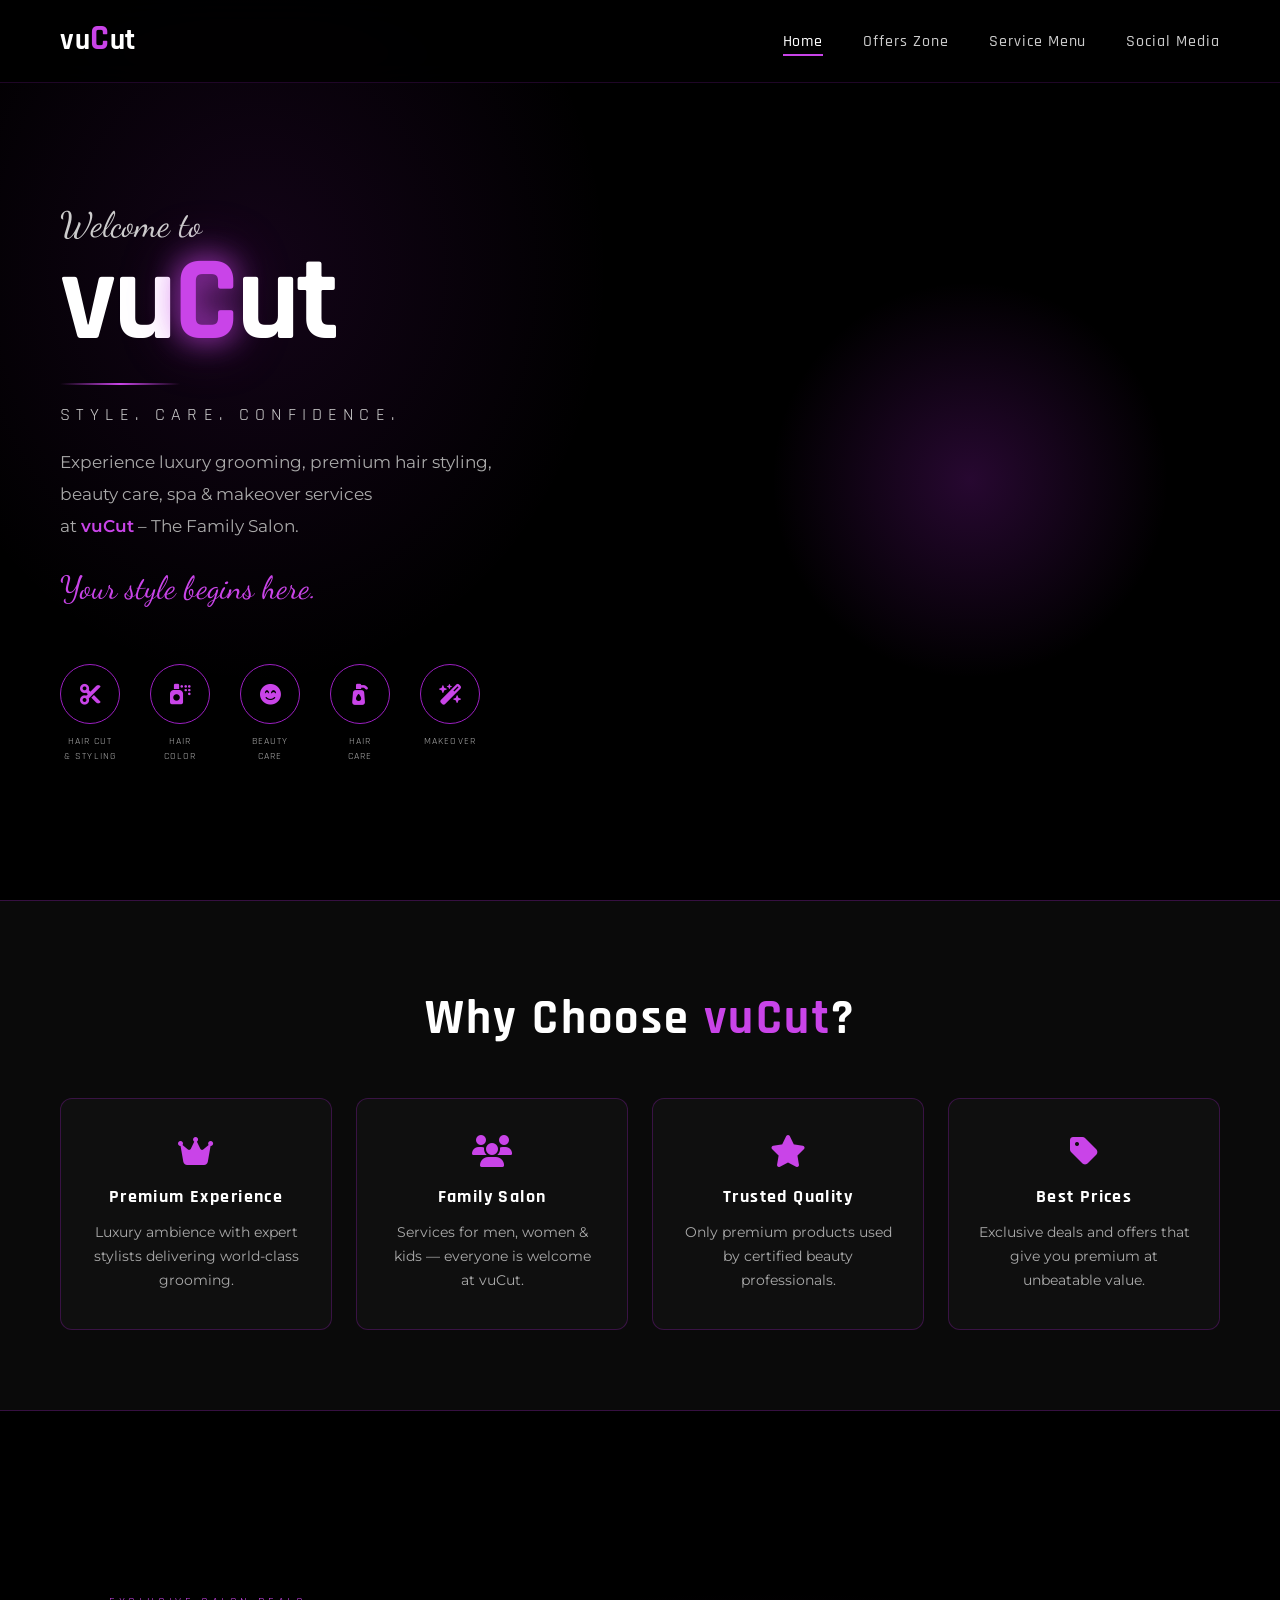
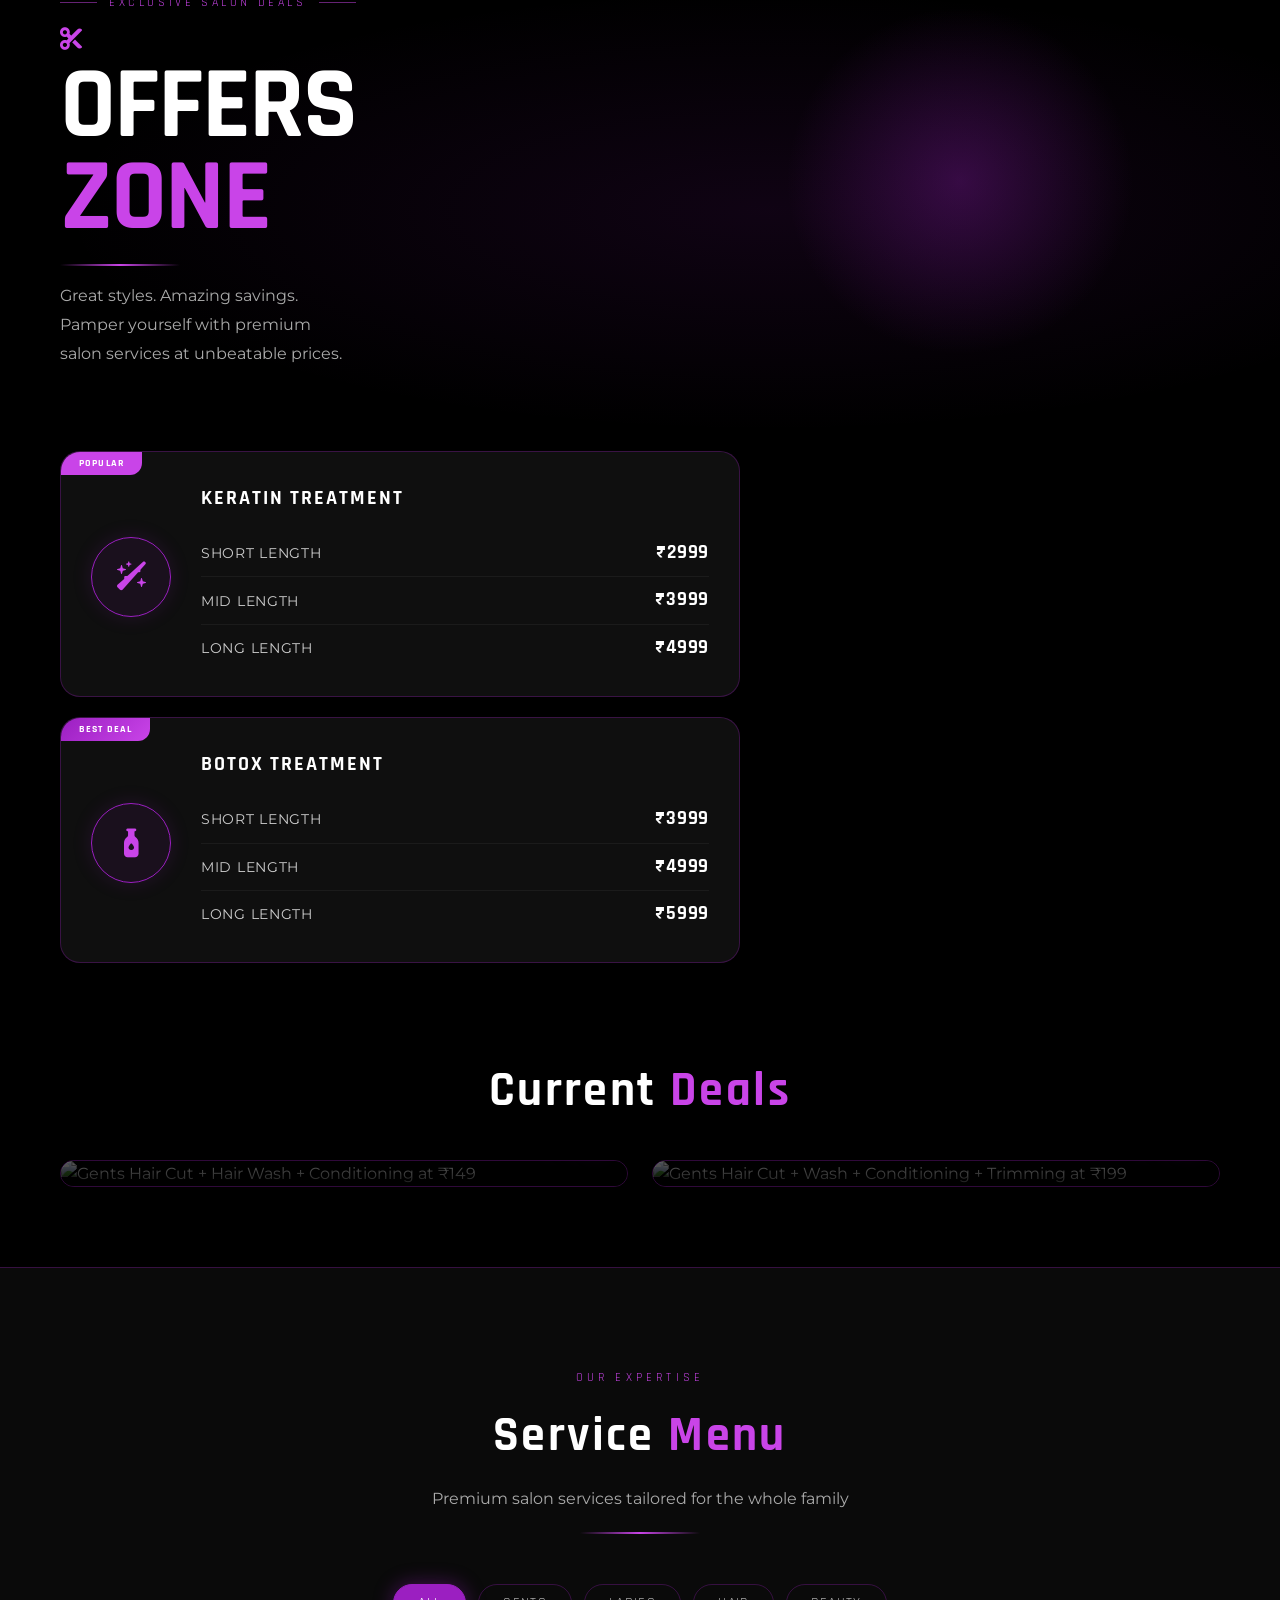
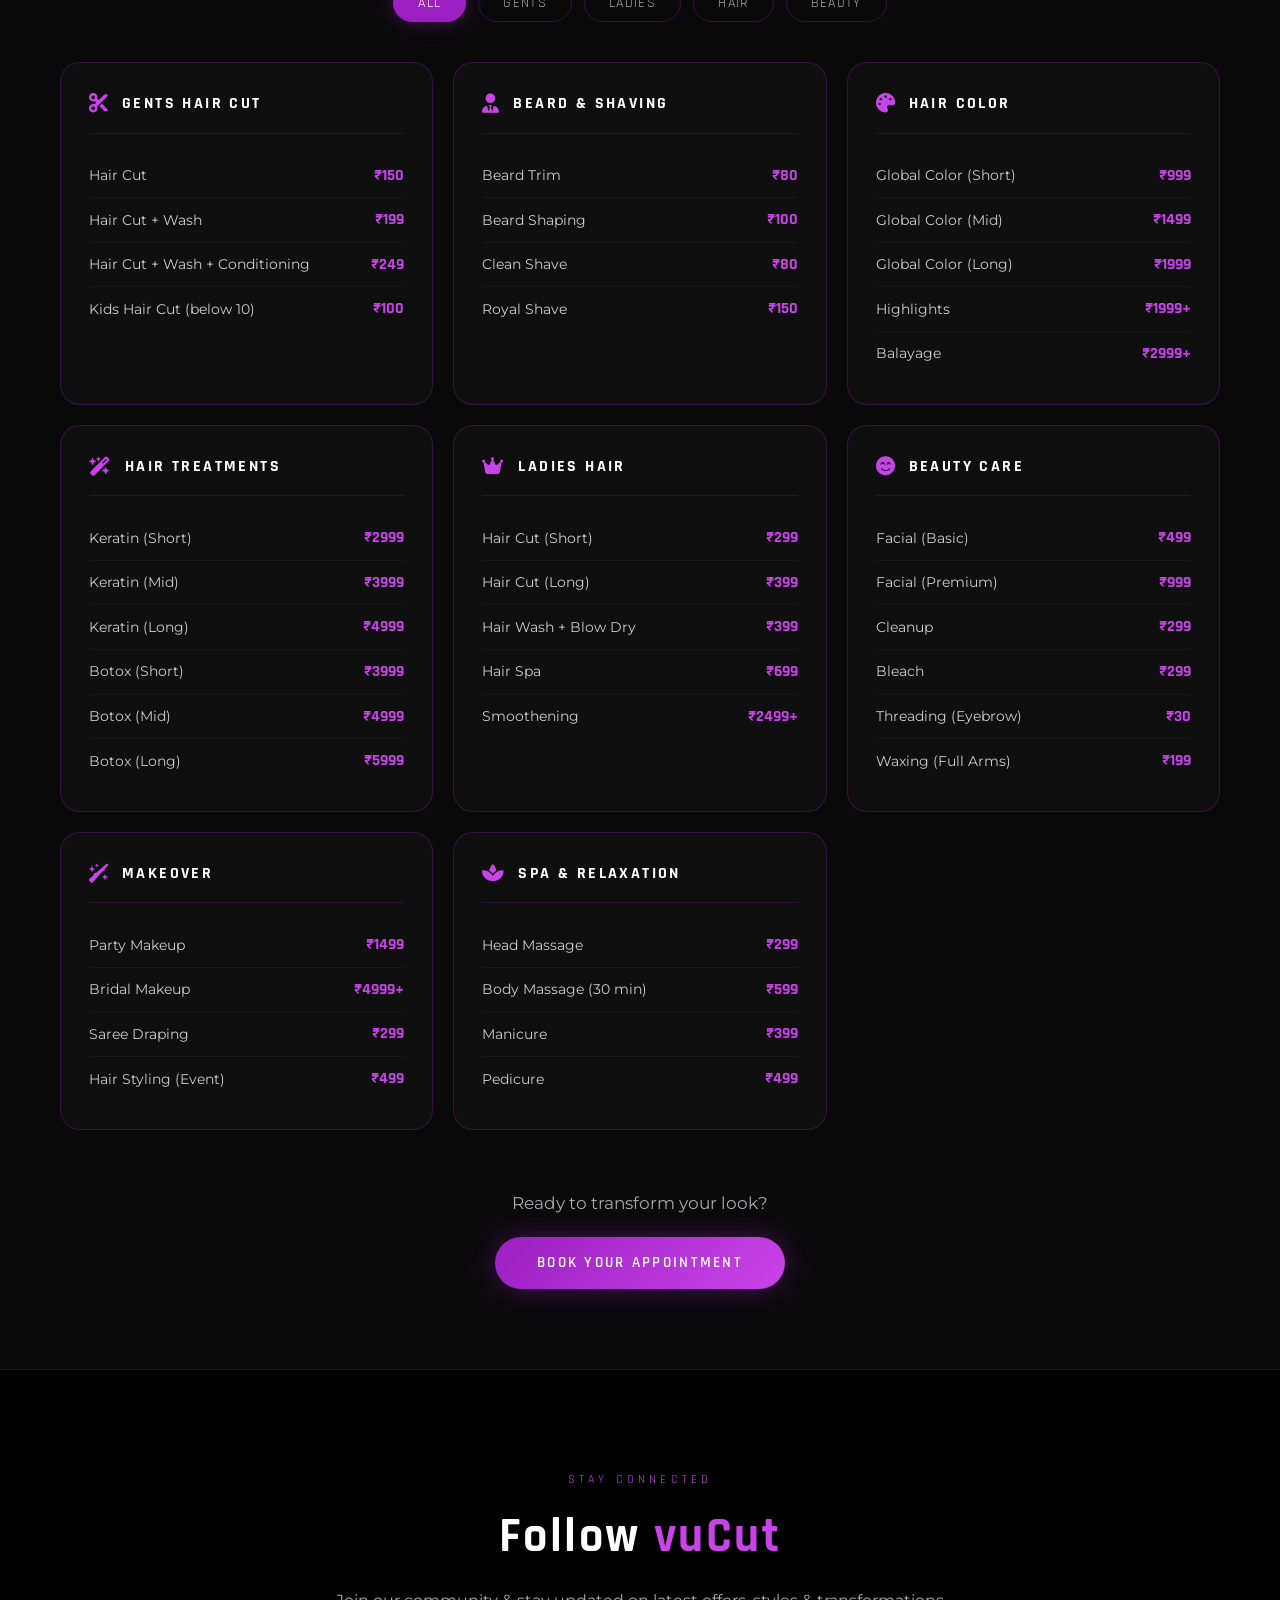
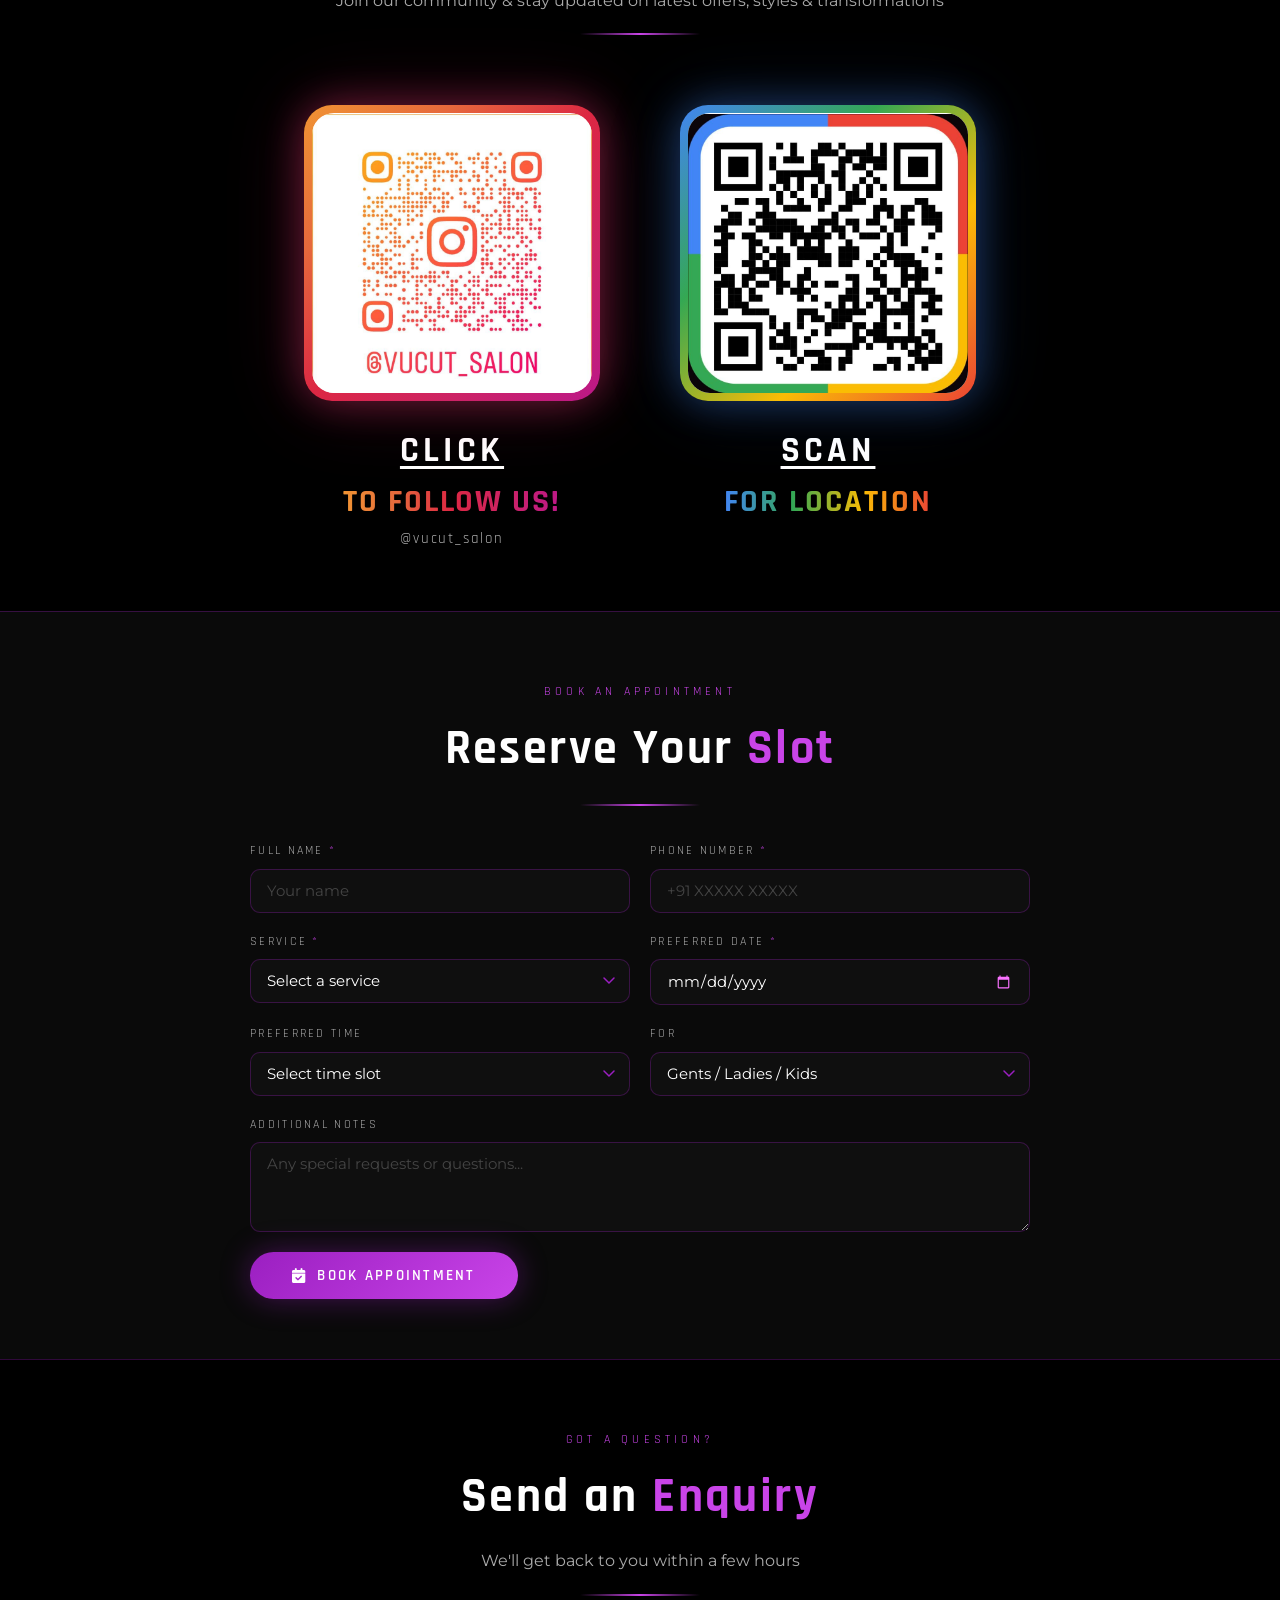
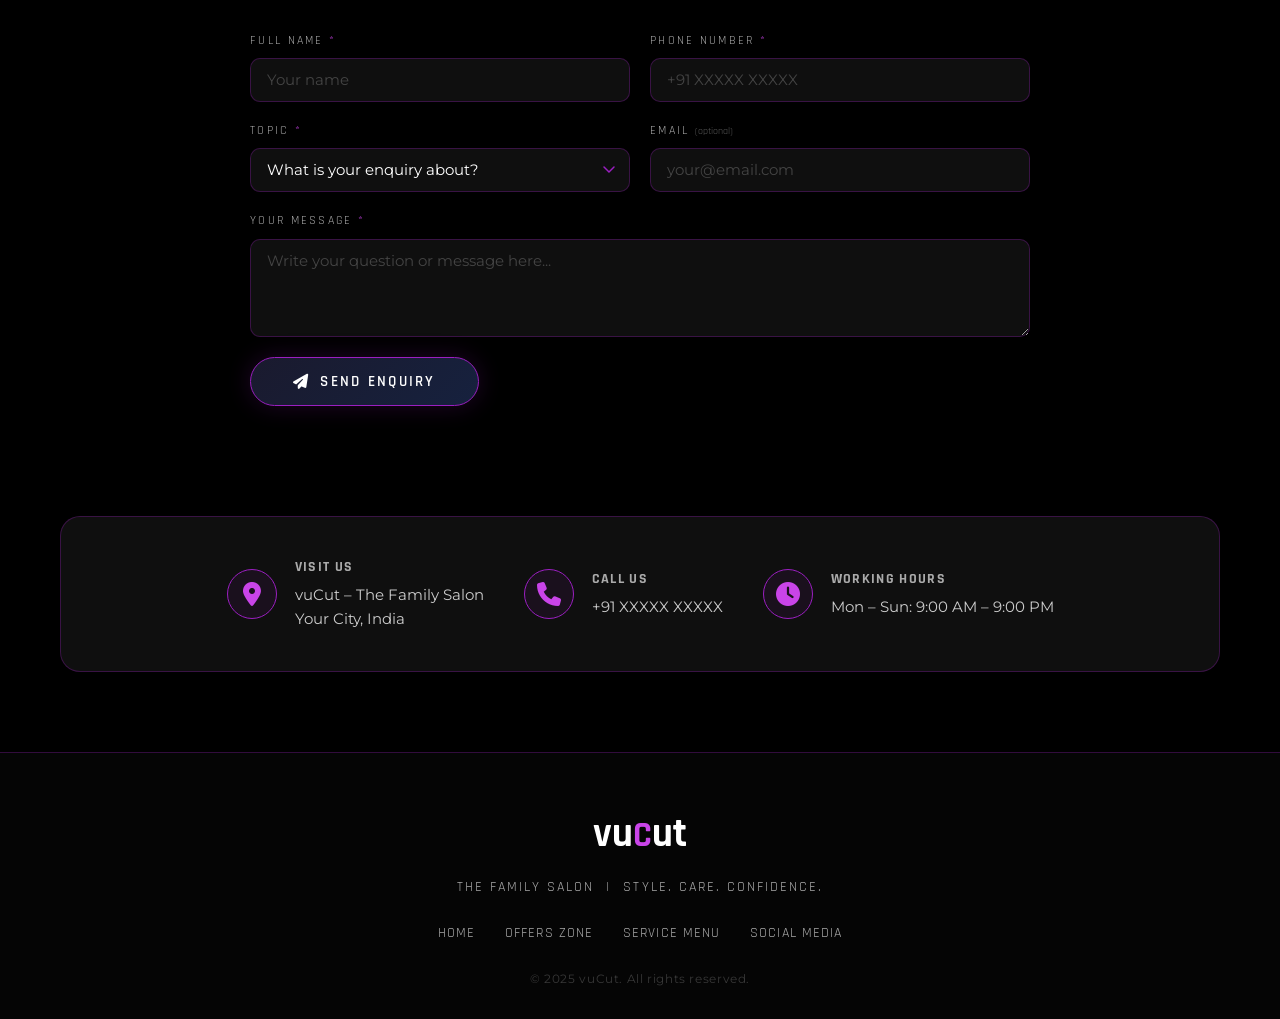
==== commit 2f471763: "changes" ====
--- a/index.html
+++ b/index.html
@@ -354,52 +354,233 @@
       <div class="divider-line center"></div>
     </div>
 
-    <!-- Social Cards -->
-    <div class="social-cards">
-
-      <a href="https://www.instagram.com/vucut.in" target="_blank" class="social-card instagram">
-        <div class="social-icon"><i class="fa-brands fa-instagram"></i></div>
-        <div class="social-info">
-          <h3>Instagram</h3>
-          <p>@vucut.in</p>
-          <span class="follow-btn">Follow Us</span>
-        </div>
-        <div class="social-glow insta-glow"></div>
+    <!-- QR Code Block -->
+    <div class="qr-block">
+
+      <!-- Instagram QR -->
+      <a href="https://www.instagram.com/vucut_salon?igsh=OHRvaWpmbnBhNjV5" target="_blank" class="qr-card qr-instagram">
+        <div class="qr-border-wrap insta-border">
+          <div class="qr-img-wrap">
+            <img
+              src="images/qr-instagram.png"
+              alt="Instagram QR Code – @vucut_salon"
+            />
+          </div>
+        </div>
+        <div class="qr-label">
+          <span class="qr-action">CLICK</span>
+          <span class="qr-text insta-text">TO FOLLOW US!</span>
+          <span class="qr-handle">@vucut_salon</span>
+        </div>
       </a>
 
-      <a href="https://www.facebook.com/vucut.in" target="_blank" class="social-card facebook">
-        <div class="social-icon"><i class="fa-brands fa-facebook-f"></i></div>
-        <div class="social-info">
-          <h3>Facebook</h3>
-          <p>vuCut – The Family Salon</p>
-          <span class="follow-btn">Like Page</span>
-        </div>
-        <div class="social-glow fb-glow"></div>
+      <!-- Location QR -->
+      <a href="https://maps.app.goo.gl/2xwywD2YWMu4MM9r9" target="_blank" class="qr-card qr-location">
+        <div class="qr-border-wrap google-border">
+          <div class="qr-img-wrap">
+            <img
+              src="images/qr-location.png"
+              alt="Location QR Code – vuCut Salon"
+            />
+          </div>
+        </div>
+        <div class="qr-label">
+          <span class="qr-action">SCAN</span>
+          <span class="qr-text location-text">FOR LOCATION</span>
+        </div>
       </a>
 
-      <a href="https://wa.me/91XXXXXXXXXX" target="_blank" class="social-card whatsapp">
-        <div class="social-icon"><i class="fa-brands fa-whatsapp"></i></div>
-        <div class="social-info">
-          <h3>WhatsApp</h3>
-          <p>Book Appointment</p>
-          <span class="follow-btn">Chat Now</span>
-        </div>
-        <div class="social-glow wa-glow"></div>
-      </a>
-
-      <a href="https://www.youtube.com/@vucut" target="_blank" class="social-card youtube">
-        <div class="social-icon"><i class="fa-brands fa-youtube"></i></div>
-        <div class="social-info">
-          <h3>YouTube</h3>
-          <p>vuCut Official</p>
-          <span class="follow-btn">Subscribe</span>
-        </div>
-        <div class="social-glow yt-glow"></div>
-      </a>
-
-    </div>
-
-    <!-- Contact / Location -->
+    </div>
+
+    <!-- ── Booking Form ── -->
+    <div class="booking-section" id="booking">
+      <div class="booking-header">
+        <p class="section-label">BOOK AN APPOINTMENT</p>
+        <h2 class="section-heading">Reserve Your <span class="accent">Slot</span></h2>
+        <div class="divider-line center"></div>
+      </div>
+
+      <!-- success state (hidden by default) -->
+      <div class="form-success" id="formSuccess">
+        <i class="fa-solid fa-circle-check"></i>
+        <h3>Booking Received!</h3>
+        <p>We'll confirm your appointment via WhatsApp / call shortly.</p>
+      </div>
+
+      <form
+        name="booking"
+        method="POST"
+        data-netlify="true"
+        data-netlify-honeypot="bot-field"
+        class="booking-form"
+        id="bookingForm"
+        novalidate
+      >
+        <!-- Netlify hidden fields -->
+        <input type="hidden" name="form-name" value="booking" />
+        <p class="hidden-honey"><label>Don't fill this: <input name="bot-field" /></label></p>
+
+        <div class="form-row">
+          <div class="form-group">
+            <label for="name">Full Name <span class="req">*</span></label>
+            <input type="text" id="name" name="name" placeholder="Your name" required />
+          </div>
+          <div class="form-group">
+            <label for="phone">Phone Number <span class="req">*</span></label>
+            <input type="tel" id="phone" name="phone" placeholder="+91 XXXXX XXXXX" required />
+          </div>
+        </div>
+
+        <div class="form-row">
+          <div class="form-group">
+            <label for="service">Service <span class="req">*</span></label>
+            <select id="service" name="service" required>
+              <option value="" disabled selected>Select a service</option>
+              <optgroup label="── Gents ──">
+                <option>Hair Cut</option>
+                <option>Hair Cut + Wash + Conditioning</option>
+                <option>Beard Trim / Shaping</option>
+                <option>Royal Shave</option>
+              </optgroup>
+              <optgroup label="── Hair Treatments ──">
+                <option>Keratin Treatment</option>
+                <option>Botox Treatment</option>
+                <option>Hair Color / Highlights</option>
+                <option>Balayage</option>
+              </optgroup>
+              <optgroup label="── Ladies ──">
+                <option>Ladies Hair Cut</option>
+                <option>Hair Spa</option>
+                <option>Smoothening</option>
+              </optgroup>
+              <optgroup label="── Beauty &amp; Makeover ──">
+                <option>Facial</option>
+                <option>Cleanup / Bleach</option>
+                <option>Party Makeup</option>
+                <option>Bridal Makeup</option>
+                <option>Manicure / Pedicure</option>
+              </optgroup>
+              <option>Other / Not sure</option>
+            </select>
+          </div>
+          <div class="form-group">
+            <label for="date">Preferred Date <span class="req">*</span></label>
+            <input type="date" id="date" name="date" required />
+          </div>
+        </div>
+
+        <div class="form-row">
+          <div class="form-group">
+            <label for="time">Preferred Time</label>
+            <select id="time" name="time">
+              <option value="" disabled selected>Select time slot</option>
+              <option>9:00 AM – 10:00 AM</option>
+              <option>10:00 AM – 11:00 AM</option>
+              <option>11:00 AM – 12:00 PM</option>
+              <option>12:00 PM – 1:00 PM</option>
+              <option>2:00 PM – 3:00 PM</option>
+              <option>3:00 PM – 4:00 PM</option>
+              <option>4:00 PM – 5:00 PM</option>
+              <option>5:00 PM – 6:00 PM</option>
+              <option>6:00 PM – 7:00 PM</option>
+              <option>7:00 PM – 8:00 PM</option>
+            </select>
+          </div>
+          <div class="form-group">
+            <label for="gender">For</label>
+            <select id="gender" name="gender">
+              <option value="" disabled selected>Gents / Ladies / Kids</option>
+              <option>Gents</option>
+              <option>Ladies</option>
+              <option>Kids</option>
+            </select>
+          </div>
+        </div>
+
+        <div class="form-group full-width">
+          <label for="message">Additional Notes</label>
+          <textarea id="message" name="message" rows="3" placeholder="Any special requests or questions..."></textarea>
+        </div>
+
+        <button type="submit" class="form-submit">
+          <i class="fa-solid fa-calendar-check"></i>
+          Book Appointment
+        </button>
+      </form>
+    </div>
+
+    <!-- ── Enquiry Form ── -->
+    <div class="booking-section enquiry-section" id="enquiry">
+      <div class="booking-header">
+        <p class="section-label">GOT A QUESTION?</p>
+        <h2 class="section-heading">Send an <span class="accent">Enquiry</span></h2>
+        <p class="section-sub">We'll get back to you within a few hours</p>
+        <div class="divider-line center"></div>
+      </div>
+
+      <div class="form-success" id="enquirySuccess">
+        <i class="fa-solid fa-circle-check"></i>
+        <h3>Enquiry Sent!</h3>
+        <p>Thanks for reaching out. We'll reply shortly.</p>
+      </div>
+
+      <form
+        name="enquiry"
+        method="POST"
+        data-netlify="true"
+        data-netlify-honeypot="bot-field-enq"
+        class="booking-form"
+        id="enquiryForm"
+        novalidate
+      >
+        <input type="hidden" name="form-name" value="enquiry" />
+        <p class="hidden-honey"><label>Don't fill: <input name="bot-field-enq" /></label></p>
+
+        <div class="form-row">
+          <div class="form-group">
+            <label for="enq-name">Full Name <span class="req">*</span></label>
+            <input type="text" id="enq-name" name="name" placeholder="Your name" required />
+          </div>
+          <div class="form-group">
+            <label for="enq-phone">Phone Number <span class="req">*</span></label>
+            <input type="tel" id="enq-phone" name="phone" placeholder="+91 XXXXX XXXXX" required />
+          </div>
+        </div>
+
+        <div class="form-row">
+          <div class="form-group">
+            <label for="enq-topic">Topic <span class="req">*</span></label>
+            <select id="enq-topic" name="topic" required>
+              <option value="" disabled selected>What is your enquiry about?</option>
+              <option>Service Pricing</option>
+              <option>Franchise / Partnership</option>
+              <option>Bridal Package</option>
+              <option>Group Booking</option>
+              <option>Products Used</option>
+              <option>Working Hours &amp; Location</option>
+              <option>Feedback / Complaint</option>
+              <option>Other</option>
+            </select>
+          </div>
+          <div class="form-group">
+            <label for="enq-email">Email <span class="enq-optional">(optional)</span></label>
+            <input type="email" id="enq-email" name="email" placeholder="your@email.com" />
+          </div>
+        </div>
+
+        <div class="form-group full-width">
+          <label for="enq-message">Your Message <span class="req">*</span></label>
+          <textarea id="enq-message" name="message" rows="4" placeholder="Write your question or message here..." required></textarea>
+        </div>
+
+        <button type="submit" class="form-submit enq-submit">
+          <i class="fa-solid fa-paper-plane"></i>
+          Send Enquiry
+        </button>
+      </form>
+    </div>
+
+    <!-- Contact Strip -->
     <div class="contact-strip">
       <div class="contact-item">
         <i class="fa-solid fa-location-dot"></i>
@@ -444,5 +625,65 @@
   </footer>
 
   <script src="script.js"></script>
+  <script>
+    // ── Booking form — AJAX submit so user stays on page ──
+    const bookingForm = document.getElementById('bookingForm');
+    const formSuccess = document.getElementById('formSuccess');
+
+    if (bookingForm) {
+      const dateInput = document.getElementById('date');
+      if (dateInput) dateInput.min = new Date().toISOString().split('T')[0];
+
+      bookingForm.addEventListener('submit', async (e) => {
+        e.preventDefault();
+        const btn = bookingForm.querySelector('.form-submit');
+        btn.disabled = true;
+        btn.innerHTML = '<i class="fa-solid fa-spinner fa-spin"></i> Sending...';
+        try {
+          const data = new FormData(bookingForm);
+          await fetch('/', {
+            method: 'POST',
+            headers: { 'Content-Type': 'application/x-www-form-urlencoded' },
+            body: new URLSearchParams(data).toString(),
+          });
+          bookingForm.style.display = 'none';
+          formSuccess.style.display = 'flex';
+          formSuccess.scrollIntoView({ behavior: 'smooth', block: 'center' });
+        } catch {
+          btn.disabled = false;
+          btn.innerHTML = '<i class="fa-solid fa-calendar-check"></i> Book Appointment';
+          alert('Something went wrong. Please try again or call us directly.');
+        }
+      });
+    }
+
+    // ── Enquiry form — AJAX submit ──
+    const enquiryForm    = document.getElementById('enquiryForm');
+    const enquirySuccess = document.getElementById('enquirySuccess');
+
+    if (enquiryForm) {
+      enquiryForm.addEventListener('submit', async (e) => {
+        e.preventDefault();
+        const btn = enquiryForm.querySelector('.form-submit');
+        btn.disabled = true;
+        btn.innerHTML = '<i class="fa-solid fa-spinner fa-spin"></i> Sending...';
+        try {
+          const data = new FormData(enquiryForm);
+          await fetch('/', {
+            method: 'POST',
+            headers: { 'Content-Type': 'application/x-www-form-urlencoded' },
+            body: new URLSearchParams(data).toString(),
+          });
+          enquiryForm.style.display = 'none';
+          enquirySuccess.style.display = 'flex';
+          enquirySuccess.scrollIntoView({ behavior: 'smooth', block: 'center' });
+        } catch {
+          btn.disabled = false;
+          btn.innerHTML = '<i class="fa-solid fa-paper-plane"></i> Send Enquiry';
+          alert('Something went wrong. Please try again or call us directly.');
+        }
+      });
+    }
+  </script>
 </body>
 </html>
--- a/style.css
+++ b/style.css
@@ -812,103 +812,142 @@
 
 .social-header { padding: 0 60px 10px; }
 
-.social-cards {
-  display: grid;
-  grid-template-columns: repeat(auto-fit, minmax(240px, 1fr));
-  gap: 20px;
-  padding: 0 60px;
-  margin-top: 10px;
-}
-
-.social-card {
-  background: var(--bg-card);
-  border: 1px solid var(--border);
-  border-radius: var(--radius-lg);
-  padding: 36px 30px;
-  display: flex;
+/* ── QR Block ── */
+.qr-block {
+  display: flex;
+  justify-content: center;
+  align-items: flex-start;
+  gap: 80px;
+  padding: 30px 60px 60px;
+  flex-wrap: wrap;
+}
+
+.qr-card {
+  display: flex;
+  flex-direction: column;
   align-items: center;
   gap: 22px;
+  cursor: pointer;
+  text-decoration: none;
+  transition: var(--transition);
+}
+
+.qr-card:hover { transform: translateY(-8px); }
+
+/* Rounded square border wrap — mimics the screenshot style */
+.qr-border-wrap {
+  border-radius: 28px;
+  padding: 8px;
   position: relative;
+}
+
+/* Instagram gradient border */
+.insta-border {
+  background: linear-gradient(135deg, #f09433, #e6683c, #dc2743, #cc2366, #bc1888);
+  box-shadow: 0 0 40px rgba(225, 48, 108, 0.45),
+              0 0 80px rgba(225, 48, 108, 0.2);
+}
+
+/* Google-colours border */
+.google-border {
+  background: linear-gradient(135deg, #4285f4, #34a853, #fbbc05, #ea4335);
+  box-shadow: 0 0 40px rgba(66, 133, 244, 0.4),
+              0 0 80px rgba(66, 133, 244, 0.15);
+}
+
+.qr-img-wrap {
+  width: 280px;
+  height: 280px;
+  background: var(--white);
+  border-radius: 22px;
   overflow: hidden;
-  transition: var(--transition);
-  cursor: pointer;
-}
-
-.social-card:hover {
-  transform: translateY(-6px);
-  border-color: var(--purple-bright);
-  box-shadow: 0 20px 50px rgba(155,31,193,0.2);
-}
-
-.social-glow {
+  display: flex;
+  align-items: center;
+  justify-content: center;
+  position: relative;
+}
+
+.qr-img-wrap img {
+  width: 100%;
+  height: 100%;
+  object-fit: contain;
+  display: block;
+  position: relative;
+  z-index: 2;
+}
+
+/* Shown when image hasn't been added yet */
+.qr-placeholder {
   position: absolute;
-  bottom: -40px; right: -40px;
-  width: 150px;
-  height: 150px;
-  border-radius: 50%;
-  opacity: 0.15;
-  transition: var(--transition);
-}
-
-.social-card:hover .social-glow { opacity: 0.3; transform: scale(1.2); }
-
-.insta-glow { background: radial-gradient(circle, #e1306c, #833ab4, #fd1d1d); }
-.fb-glow    { background: radial-gradient(circle, #1877f2, #0a4a9c); }
-.wa-glow    { background: radial-gradient(circle, #25d366, #128c7e); }
-.yt-glow    { background: radial-gradient(circle, #ff0000, #cc0000); }
-
-.social-icon {
-  font-size: 2rem;
-  width: 60px;
-  height: 60px;
-  border-radius: 14px;
-  display: flex;
+  inset: 0;
+  display: flex;
+  flex-direction: column;
   align-items: center;
   justify-content: center;
-  flex-shrink: 0;
-  border: 1px solid var(--border);
-  background: rgba(255,255,255,0.04);
-  transition: var(--transition);
-}
-
-.instagram .social-icon { color: #e1306c; border-color: rgba(225,48,108,0.3); }
-.facebook  .social-icon { color: #1877f2; border-color: rgba(24,119,242,0.3); }
-.whatsapp  .social-icon { color: #25d366; border-color: rgba(37,211,102,0.3); }
-.youtube   .social-icon { color: #ff0000; border-color: rgba(255,0,0,0.3); }
-
-.social-info { z-index: 1; }
-
-.social-info h3 {
-  font-family: var(--font-display);
-  font-size: 1.1rem;
+  gap: 10px;
+  color: #555;
+  font-size: 0.8rem;
+  letter-spacing: 0.1em;
+  font-family: var(--font-display);
+  text-transform: uppercase;
+  z-index: 1;
+}
+
+.qr-placeholder i { font-size: 2.5rem; }
+
+/* Hide placeholder when real image loads */
+.qr-img-wrap img:not([src=""]):not([src$="placeholder"]) + .qr-placeholder {
+  display: none;
+}
+
+/* QR labels below each code */
+.qr-label {
+  display: flex;
+  flex-direction: column;
+  align-items: center;
+  gap: 4px;
+}
+
+.qr-action {
+  font-family: var(--font-display);
+  font-size: clamp(1.6rem, 3vw, 2.2rem);
+  font-weight: 700;
+  letter-spacing: 0.12em;
+  color: var(--white);
+  text-decoration: underline;
+  text-underline-offset: 5px;
+  text-transform: uppercase;
+}
+
+.qr-text {
+  font-family: var(--font-display);
+  font-size: clamp(1.4rem, 2.8vw, 2rem);
+  font-weight: 700;
   letter-spacing: 0.06em;
-  margin-bottom: 4px;
-}
-
-.social-info p {
+  text-transform: uppercase;
+  line-height: 1.1;
+}
+
+.qr-handle {
+  font-family: var(--font-display);
+  font-size: 0.95rem;
+  letter-spacing: 0.12em;
   color: var(--grey);
-  font-size: 0.85rem;
-  margin-bottom: 12px;
-}
-
-.follow-btn {
-  display: inline-block;
-  padding: 6px 18px;
-  border: 1px solid var(--border);
-  border-radius: 30px;
-  font-family: var(--font-display);
-  font-size: 0.7rem;
-  letter-spacing: 0.1em;
-  color: var(--purple-bright);
-  border-color: var(--purple);
-  transition: var(--transition);
-  text-transform: uppercase;
-}
-
-.social-card:hover .follow-btn {
-  background: var(--purple);
-  color: var(--white);
-  box-shadow: 0 0 15px var(--purple-glow);
+  margin-top: 4px;
+}
+
+.insta-text {
+  background: linear-gradient(90deg, #f09433, #e6683c, #dc2743, #cc2366, #bc1888);
+  -webkit-background-clip: text;
+  -webkit-text-fill-color: transparent;
+  background-clip: text;
+}
+
+.location-text {
+  background: linear-gradient(90deg, #4285f4, #34a853, #fbbc05, #ea4335);
+  -webkit-background-clip: text;
+  -webkit-text-fill-color: transparent;
+  background-clip: text;
 }
 
 /* Contact Strip */
@@ -1040,7 +1079,7 @@
   .services-grid { padding: 0 32px; }
   .services-cta  { padding: 60px 32px 0; }
   .social-header { padding: 0 32px 10px; }
-  .social-cards  { padding: 0 32px; }
+  .qr-block      { padding: 30px 32px 60px; gap: 50px; }
   .contact-strip { margin: 50px 32px 0; }
   .why-section   { padding: 80px 32px; }
   .footer        { padding: 50px 32px 30px; }
@@ -1061,7 +1100,8 @@
   .services-grid { grid-template-columns: 1fr; padding: 0 20px; }
   .services-cta { padding: 50px 20px 0; }
   .social-header { padding: 0 20px 10px; }
-  .social-cards { grid-template-columns: 1fr; padding: 0 20px; }
+  .qr-block      { padding: 20px 20px 50px; gap: 40px; }
+  .qr-img-wrap   { width: 220px; height: 220px; }
   .contact-strip { margin: 40px 20px 0; padding: 30px 20px; gap: 24px; }
   .why-section { padding: 60px 20px; }
   .offer-card-inner { flex-direction: column; text-align: center; padding: 36px 20px 24px; }
@@ -1071,3 +1111,191 @@
   .offers-hero-img { display: none; }
   .posters-grid { grid-template-columns: 1fr; }
 }
+
+/* ═══════════════════════════════════════
+   BOOKING FORM
+═══════════════════════════════════════ */
+.booking-section {
+  padding: 70px 60px 60px;
+  border-top: 1px solid var(--border);
+  background: var(--bg-2);
+}
+
+.booking-header { margin-bottom: 36px; }
+
+.booking-form {
+  max-width: 780px;
+  margin: 0 auto;
+  display: flex;
+  flex-direction: column;
+  gap: 20px;
+}
+
+.hidden-honey { display: none; }
+
+.form-row {
+  display: grid;
+  grid-template-columns: 1fr 1fr;
+  gap: 20px;
+}
+
+.form-group {
+  display: flex;
+  flex-direction: column;
+  gap: 8px;
+}
+
+.form-group.full-width { grid-column: 1 / -1; }
+
+.form-group label {
+  font-family: var(--font-display);
+  font-size: 0.72rem;
+  letter-spacing: 0.2em;
+  color: var(--grey);
+  text-transform: uppercase;
+}
+
+.req { color: var(--purple-bright); }
+
+.form-group input,
+.form-group select,
+.form-group textarea {
+  background: var(--bg-card);
+  border: 1px solid var(--border);
+  border-radius: 10px;
+  padding: 12px 16px;
+  color: var(--white);
+  font-family: var(--font-main);
+  font-size: 0.92rem;
+  outline: none;
+  transition: var(--transition);
+  width: 100%;
+}
+
+.form-group input::placeholder,
+.form-group textarea::placeholder { color: #444; }
+
+.form-group input:focus,
+.form-group select:focus,
+.form-group textarea:focus {
+  border-color: var(--purple-bright);
+  box-shadow: 0 0 0 3px rgba(201, 68, 232, 0.12);
+}
+
+.form-group select {
+  cursor: pointer;
+  appearance: none;
+  background-image: url("data:image/svg+xml,%3Csvg xmlns='http://www.w3.org/2000/svg' width='12' height='8' viewBox='0 0 12 8'%3E%3Cpath d='M1 1l5 5 5-5' stroke='%239b1fc1' stroke-width='1.5' fill='none' stroke-linecap='round'/%3E%3C/svg%3E");
+  background-repeat: no-repeat;
+  background-position: right 14px center;
+  padding-right: 38px;
+}
+
+.form-group select option,
+.form-group select optgroup {
+  background: #111;
+  color: var(--white);
+}
+
+.form-group input[type="date"]::-webkit-calendar-picker-indicator {
+  filter: invert(0.5) sepia(1) saturate(5) hue-rotate(240deg);
+  cursor: pointer;
+}
+
+.form-group textarea { resize: vertical; min-height: 90px; }
+
+.form-submit {
+  align-self: flex-start;
+  display: inline-flex;
+  align-items: center;
+  gap: 10px;
+  padding: 14px 42px;
+  background: linear-gradient(135deg, var(--purple), var(--purple-bright));
+  border: none;
+  border-radius: 50px;
+  color: var(--white);
+  font-family: var(--font-display);
+  font-size: 0.95rem;
+  font-weight: 600;
+  letter-spacing: 0.15em;
+  text-transform: uppercase;
+  cursor: pointer;
+  transition: var(--transition);
+  box-shadow: 0 0 30px var(--purple-glow);
+}
+
+.form-submit:hover:not(:disabled) {
+  transform: translateY(-3px);
+  box-shadow: 0 10px 40px rgba(155, 31, 193, 0.5);
+  letter-spacing: 0.2em;
+}
+
+.form-submit:disabled {
+  opacity: 0.7;
+  cursor: not-allowed;
+}
+
+/* Success message */
+.form-success {
+  display: none;
+  flex-direction: column;
+  align-items: center;
+  justify-content: center;
+  gap: 14px;
+  padding: 50px 30px;
+  background: rgba(34, 197, 94, 0.06);
+  border: 1px solid rgba(34, 197, 94, 0.25);
+  border-radius: var(--radius-lg);
+  max-width: 480px;
+  margin: 0 auto;
+  text-align: center;
+}
+
+.form-success i {
+  font-size: 3rem;
+  color: #22c55e;
+}
+
+.form-success h3 {
+  font-family: var(--font-display);
+  font-size: 1.5rem;
+  letter-spacing: 0.08em;
+}
+
+.form-success p {
+  color: var(--grey);
+  font-size: 0.95rem;
+}
+
+/* Responsive form */
+@media (max-width: 768px) {
+  .booking-section { padding: 50px 20px 40px; }
+  .form-row { grid-template-columns: 1fr; }
+  .form-submit { width: 100%; justify-content: center; }
+}
+
+/* Enquiry section variant */
+.enquiry-section {
+  background: var(--bg);
+  border-top: 1px solid var(--border);
+}
+
+.enq-submit {
+  background: linear-gradient(135deg, #1a1a2e, #16213e);
+  border: 1px solid var(--purple);
+  box-shadow: 0 0 25px rgba(155, 31, 193, 0.2);
+}
+
+.enq-submit:hover:not(:disabled) {
+  background: linear-gradient(135deg, var(--purple), var(--purple-bright));
+  border-color: transparent;
+  box-shadow: 0 10px 35px rgba(155, 31, 193, 0.45);
+}
+
+.enq-optional {
+  color: #555;
+  font-size: 0.65rem;
+  font-weight: 400;
+  text-transform: lowercase;
+  letter-spacing: 0;
+}
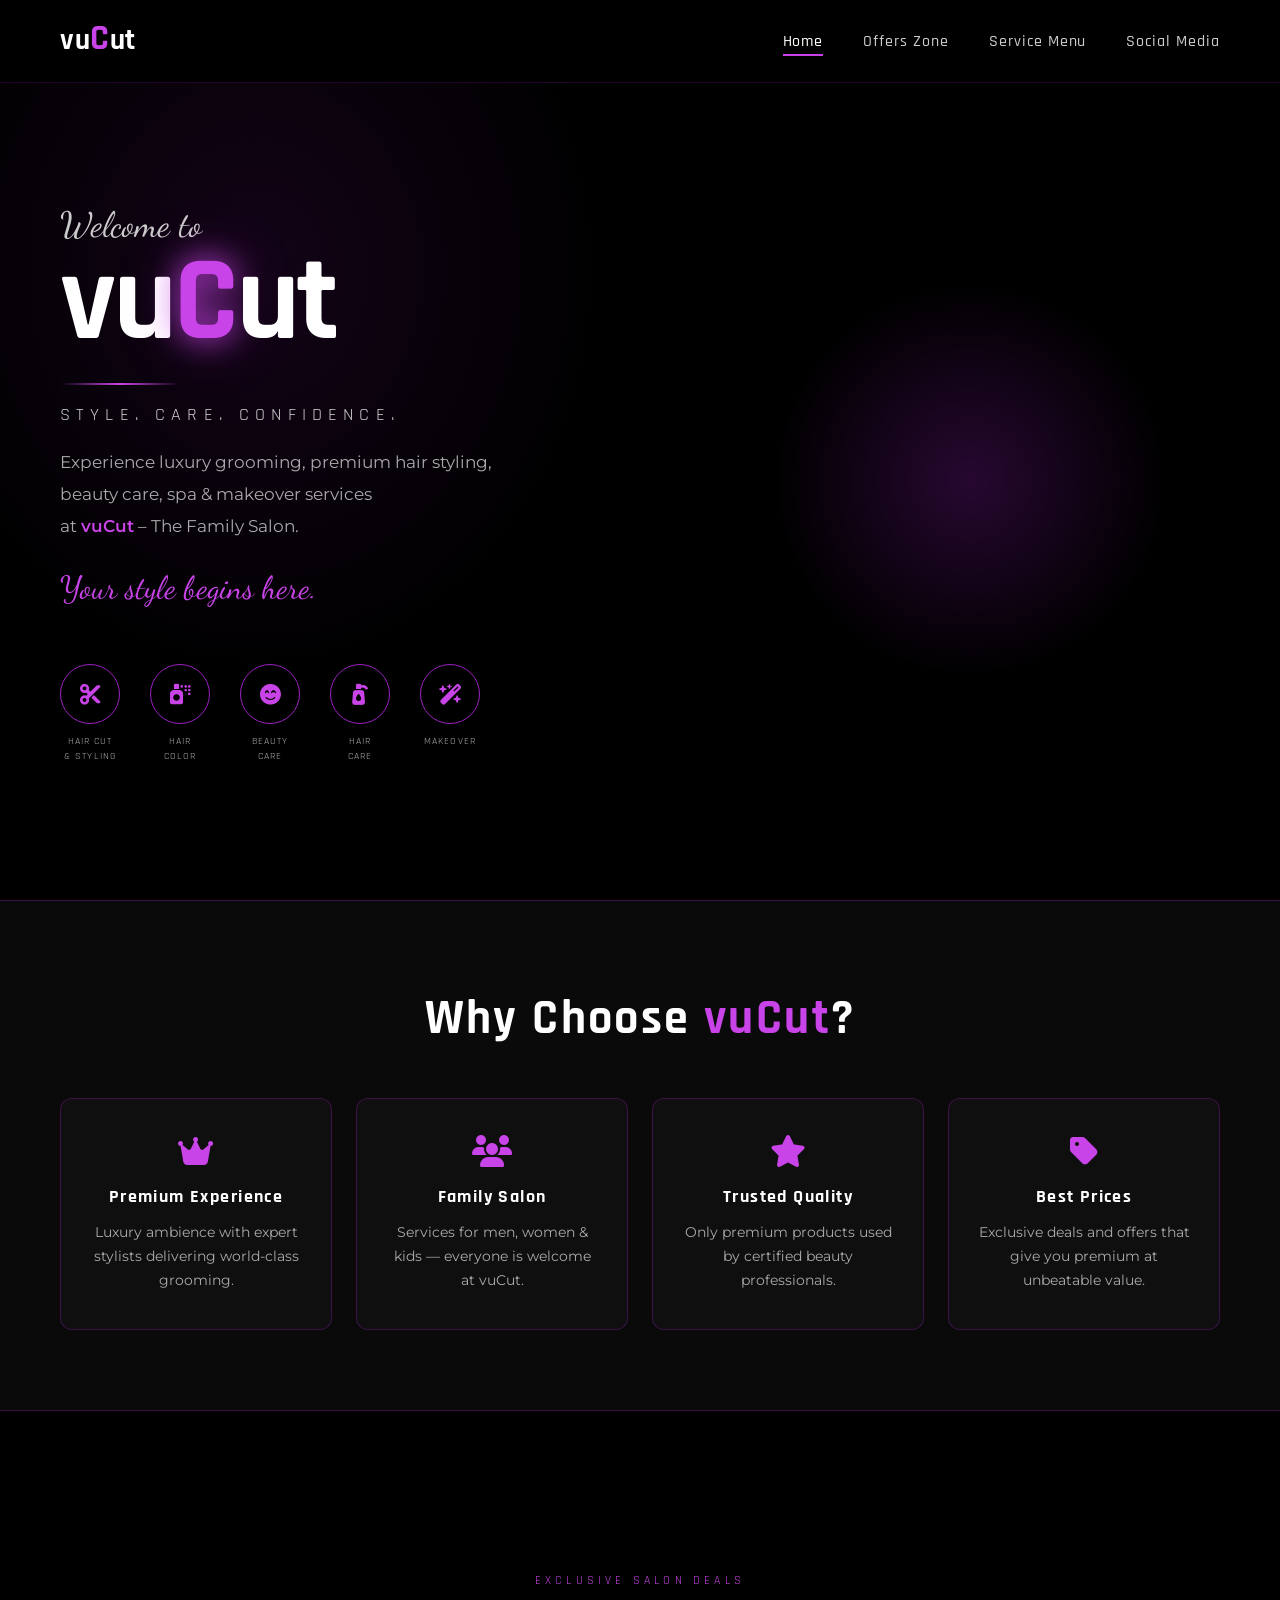
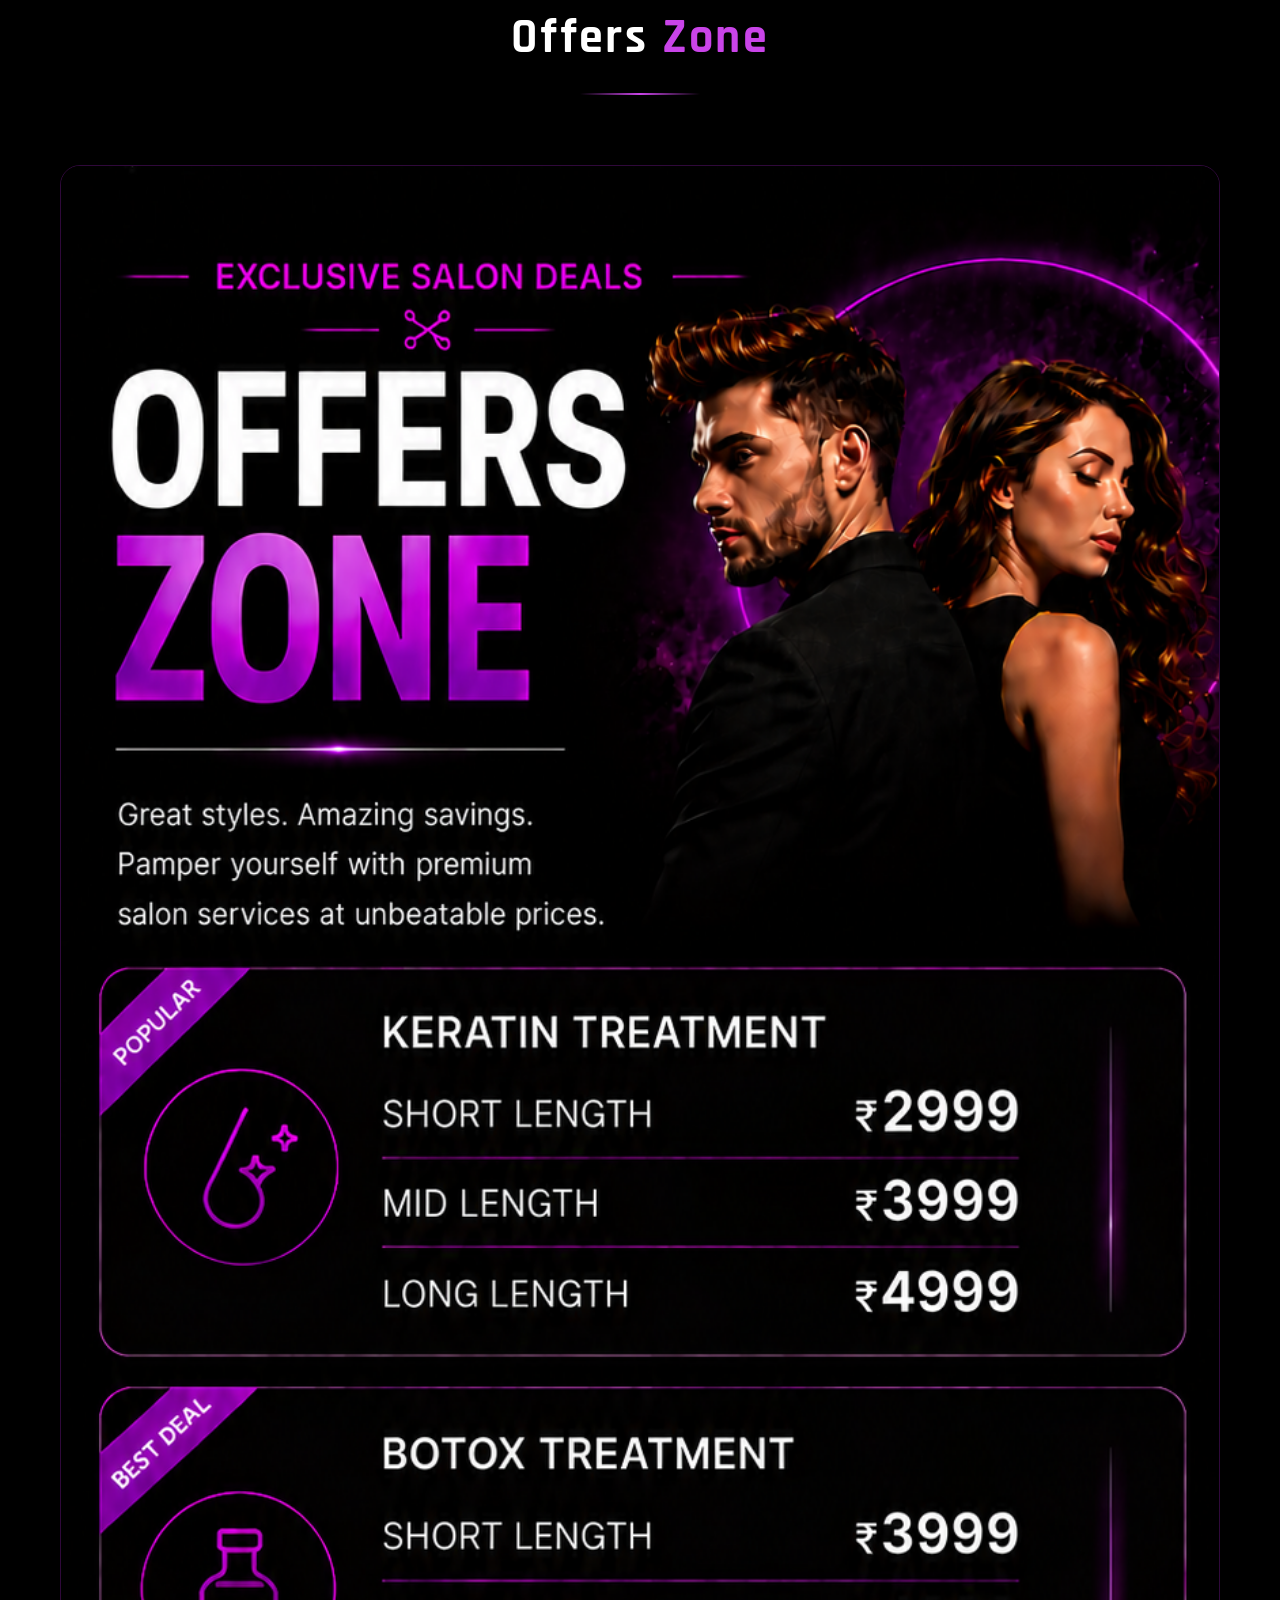
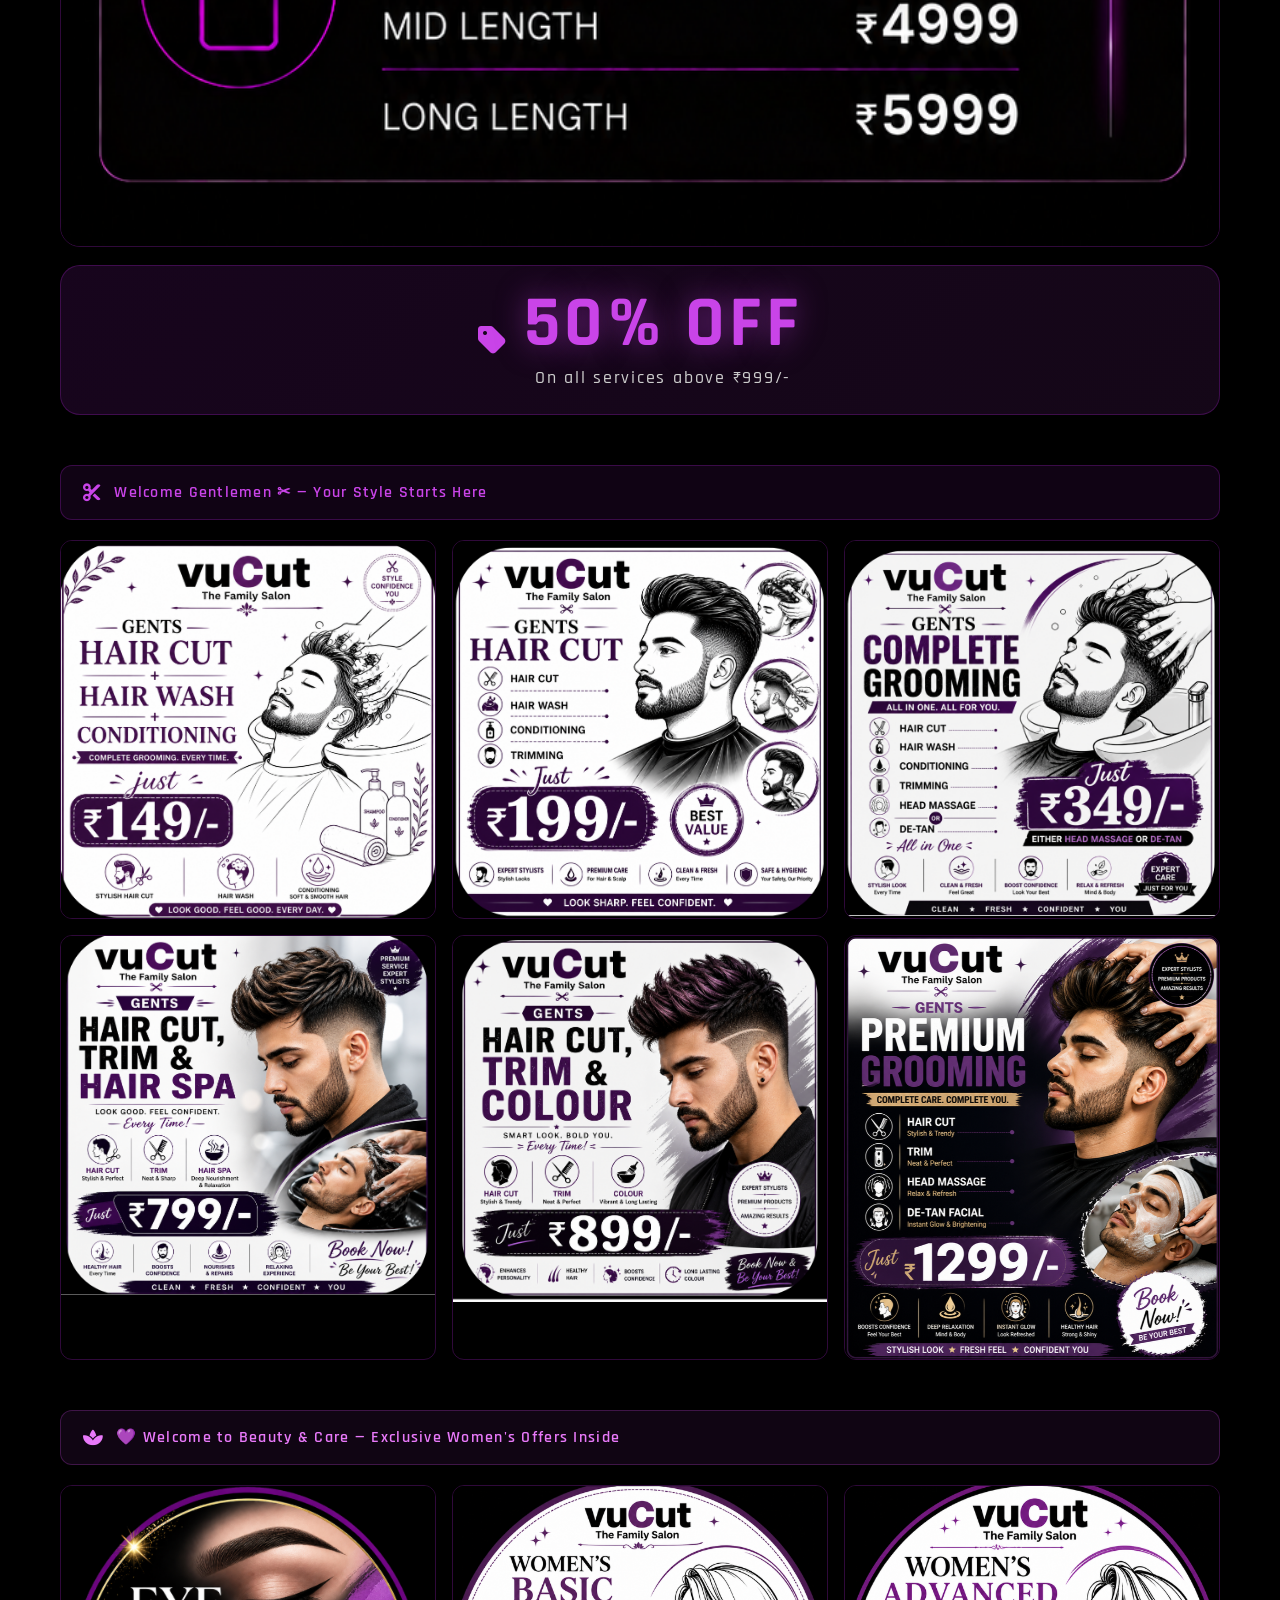
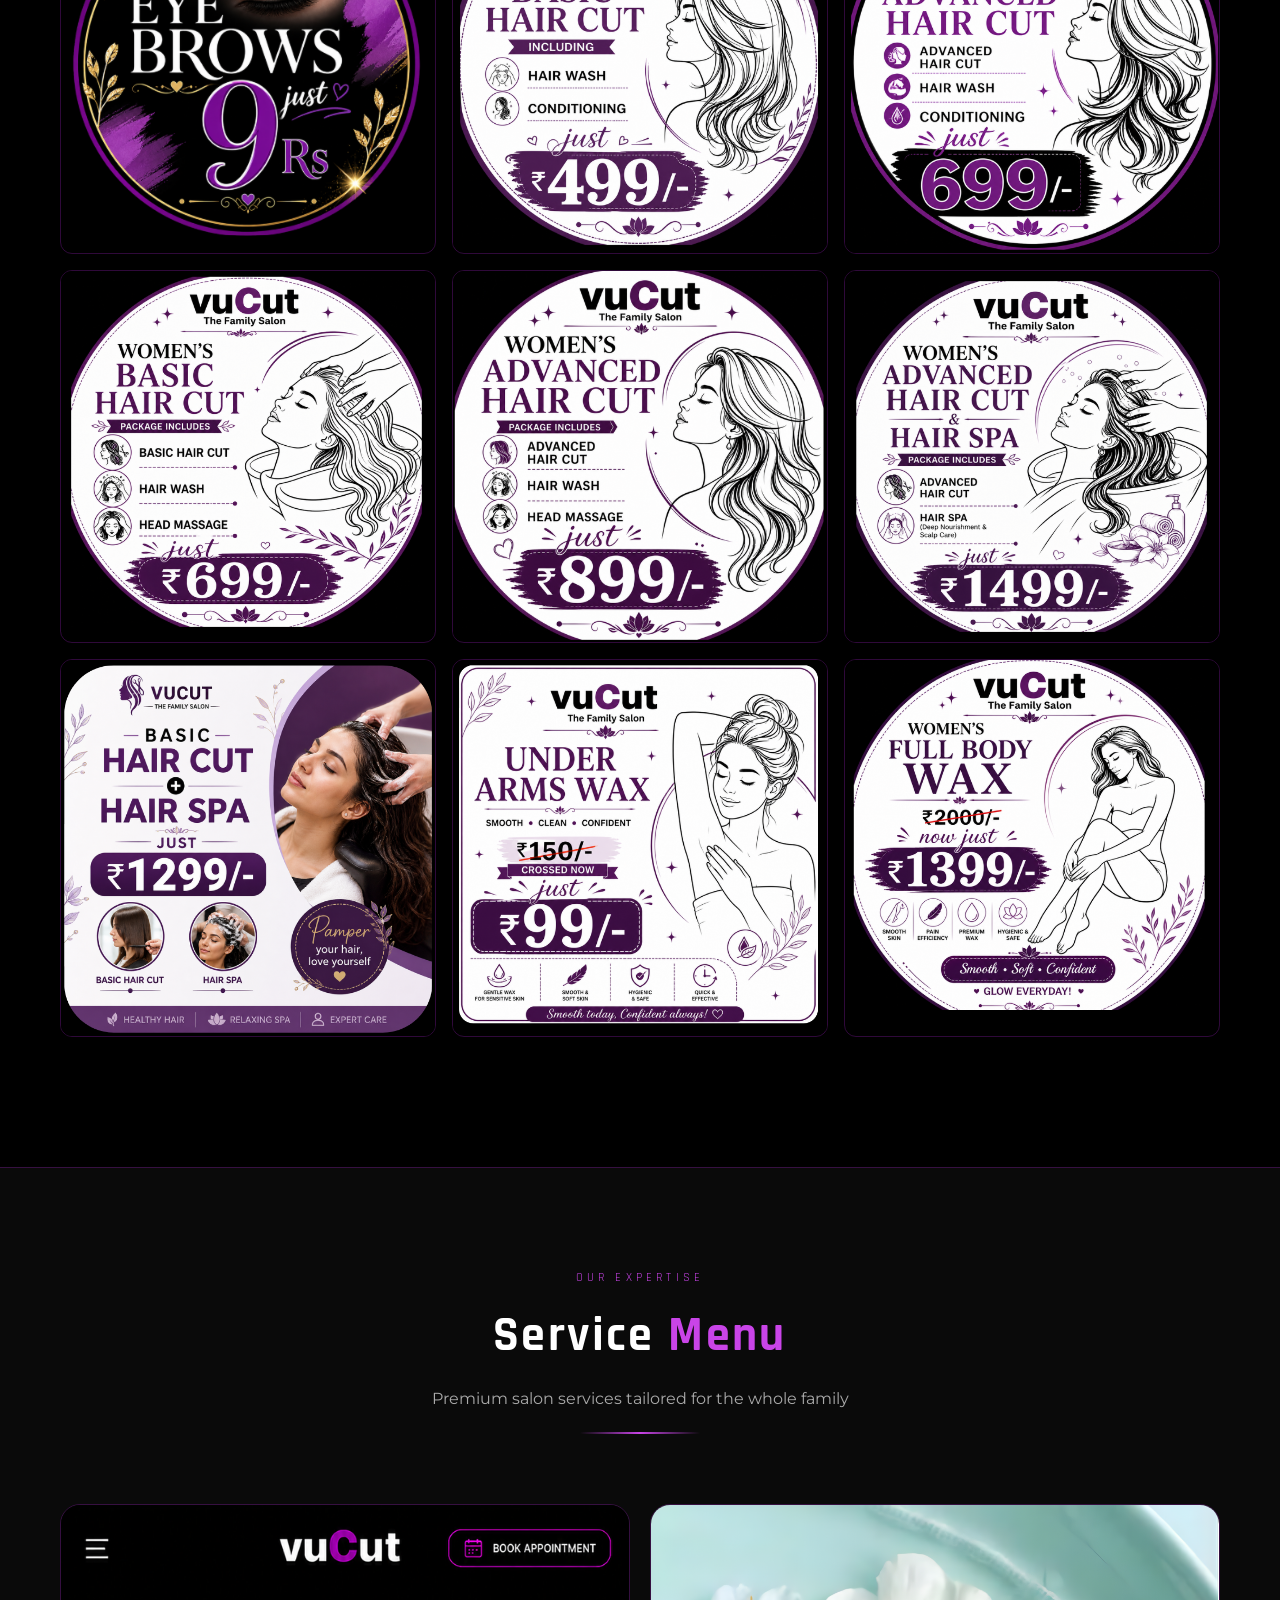
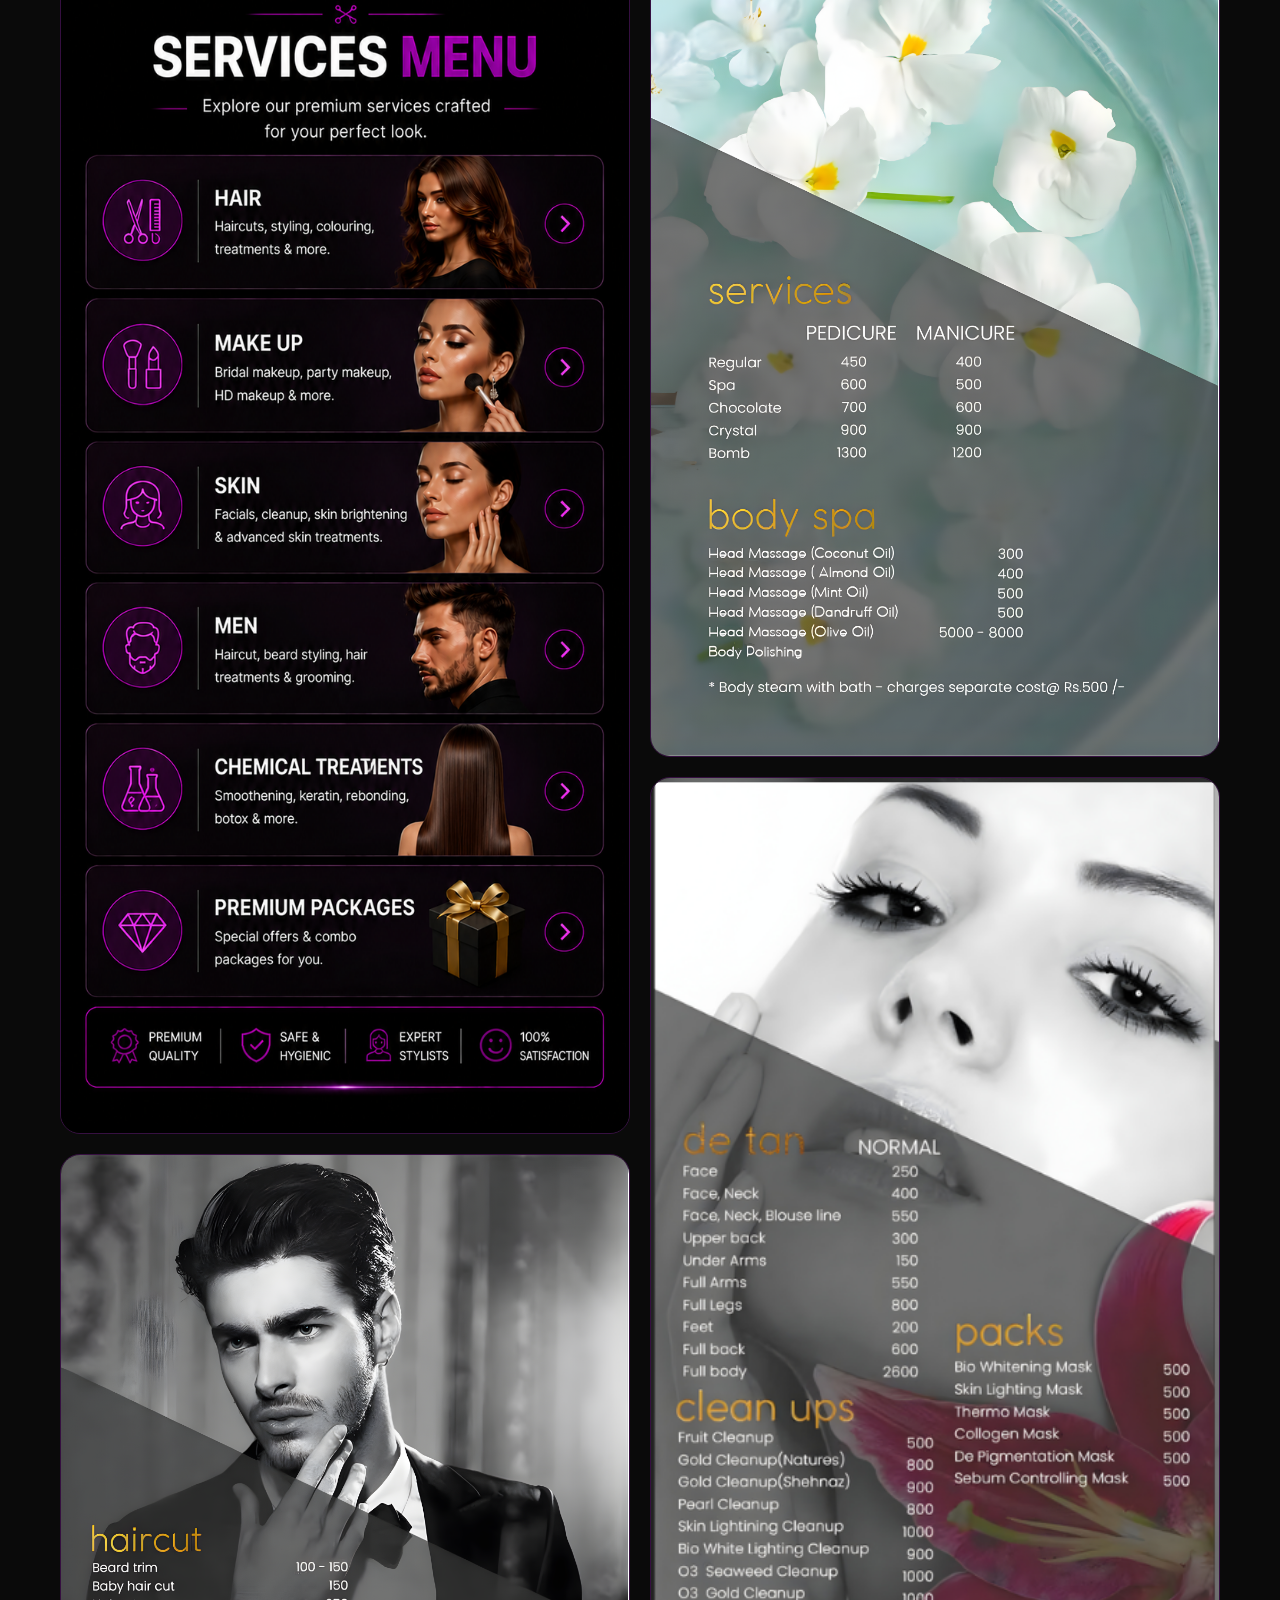
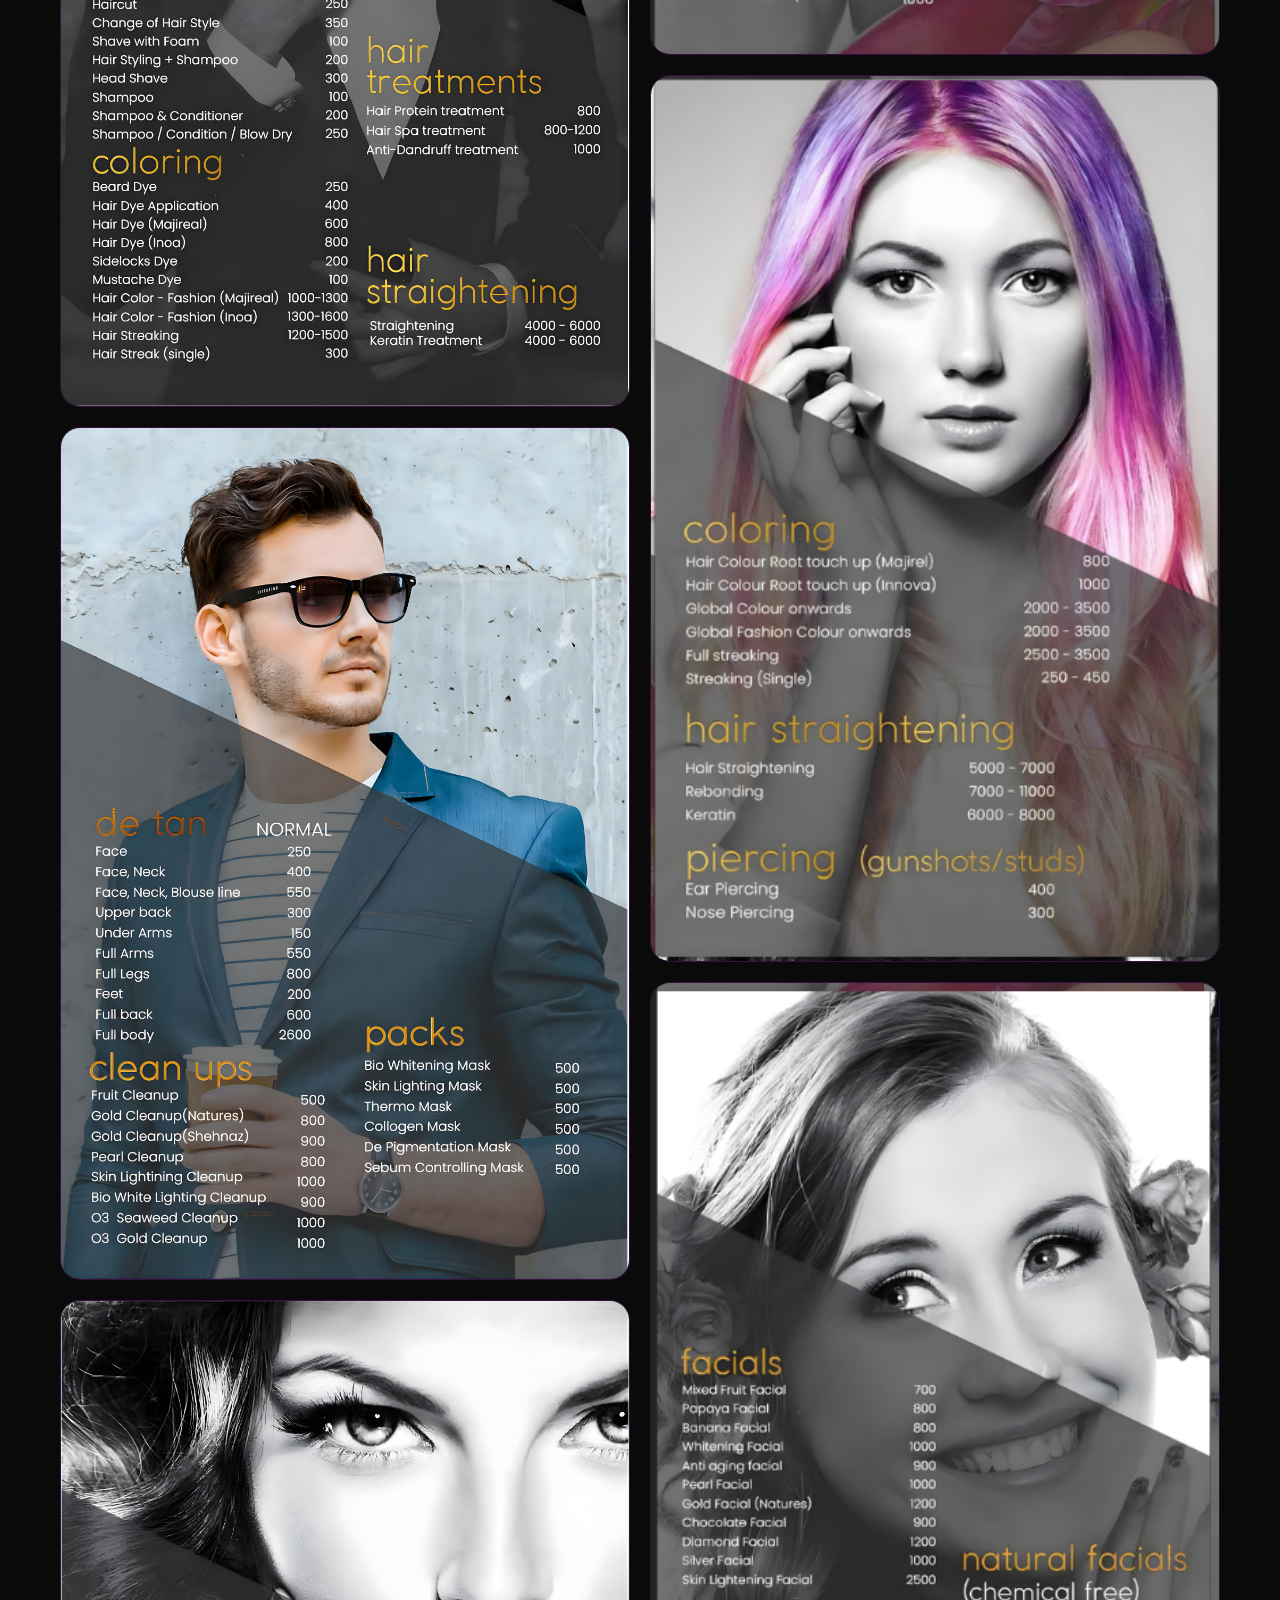
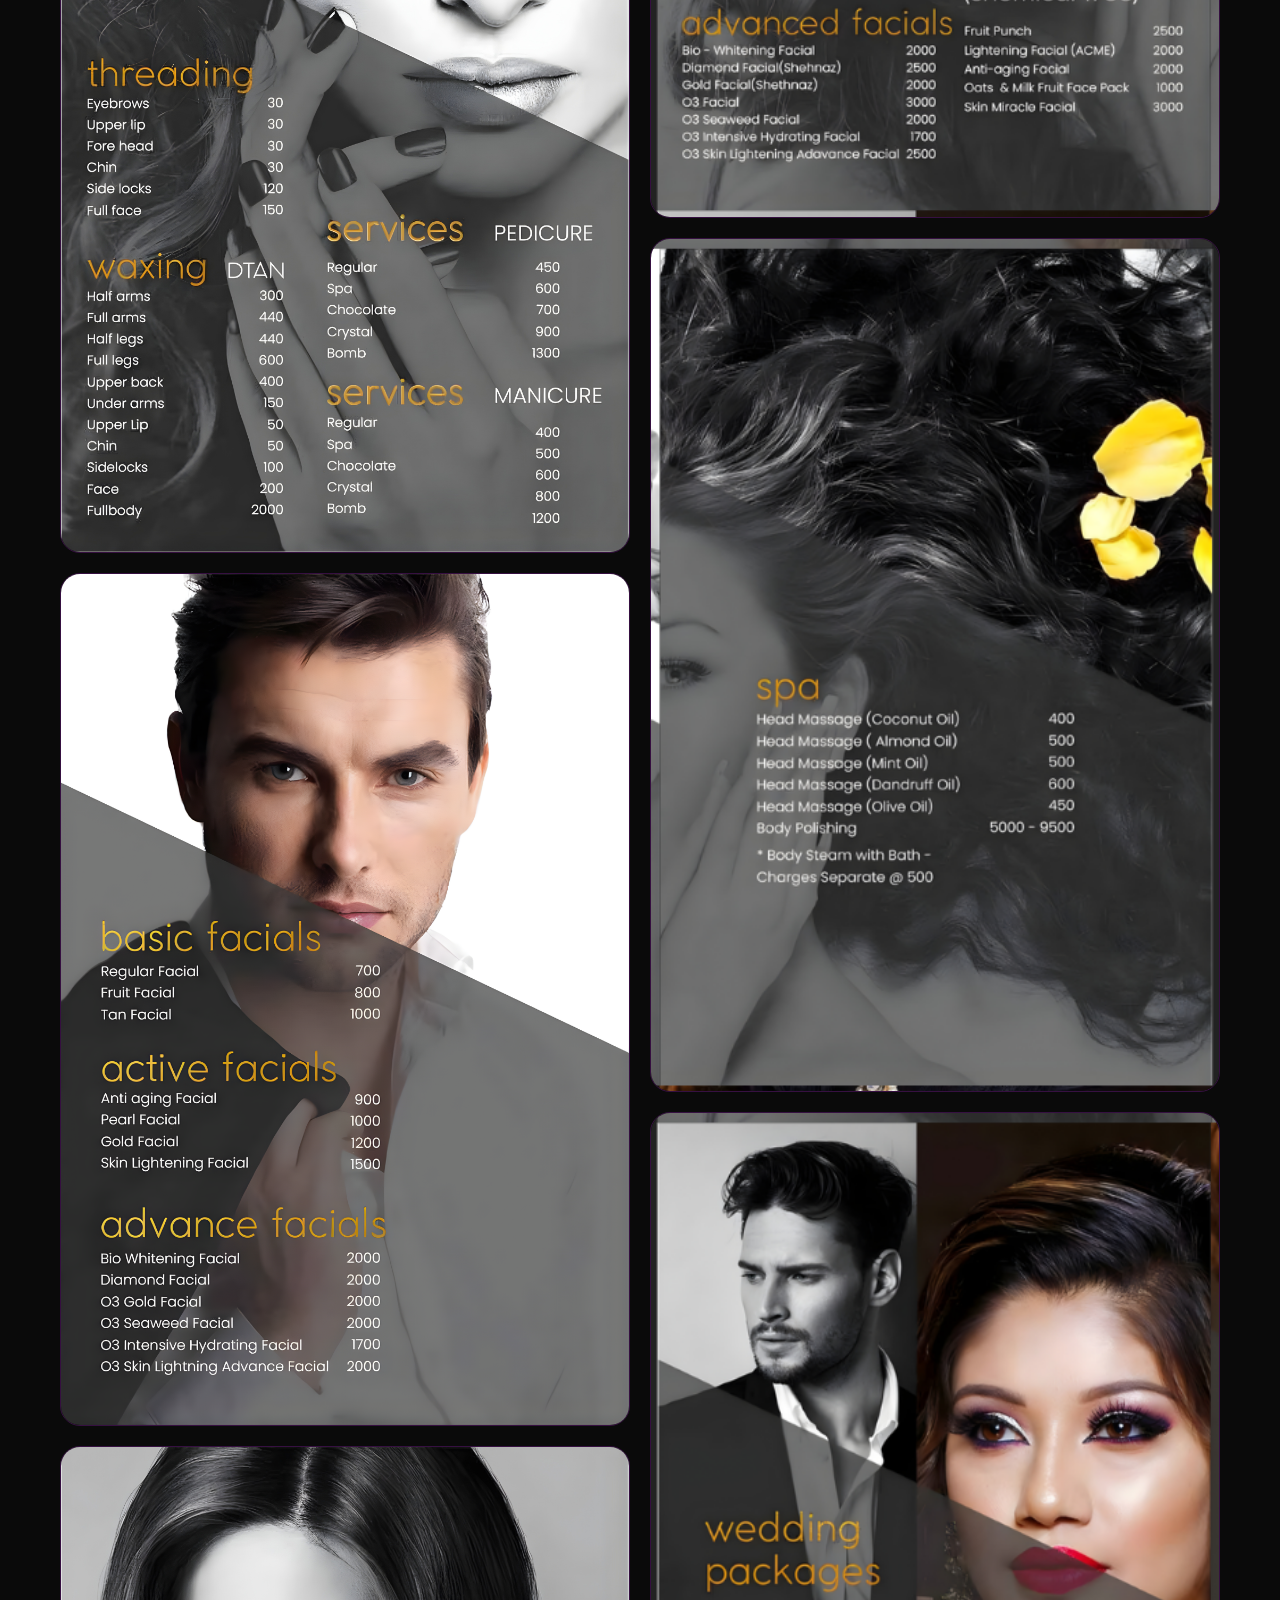
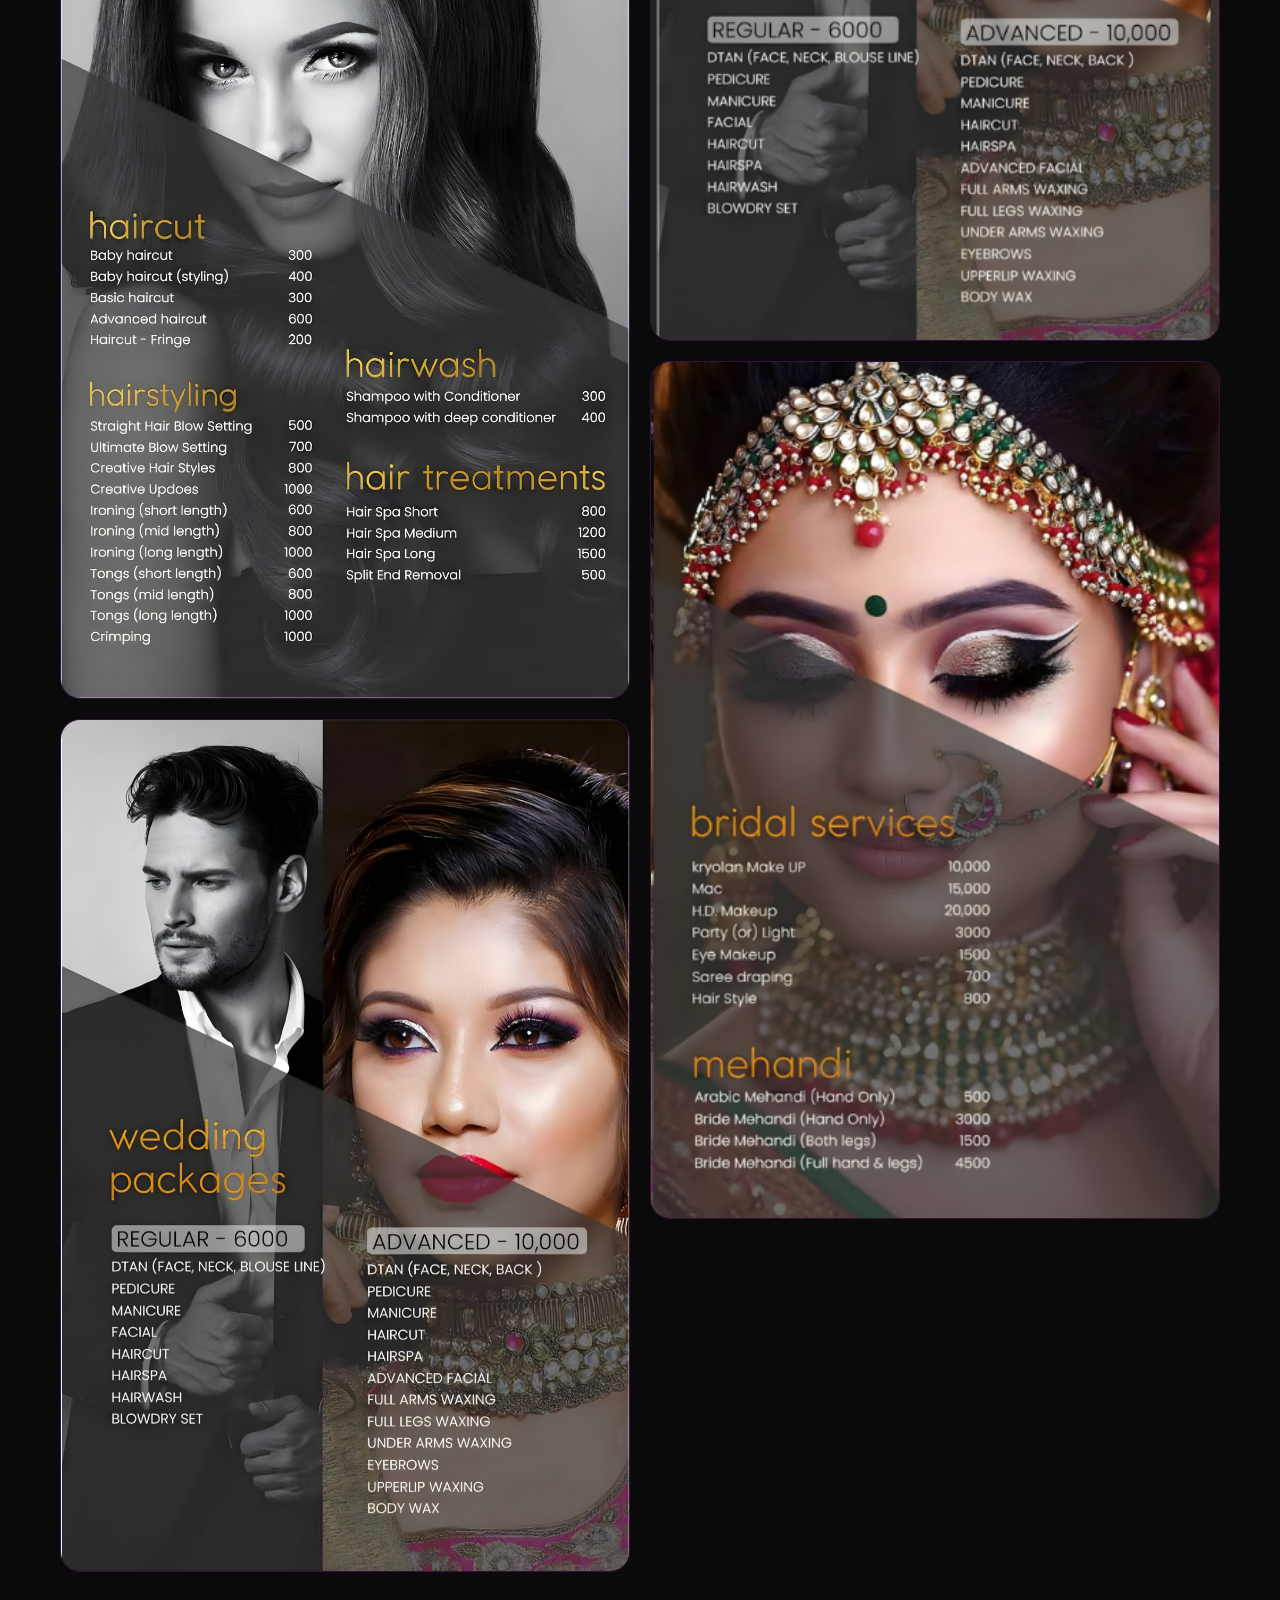
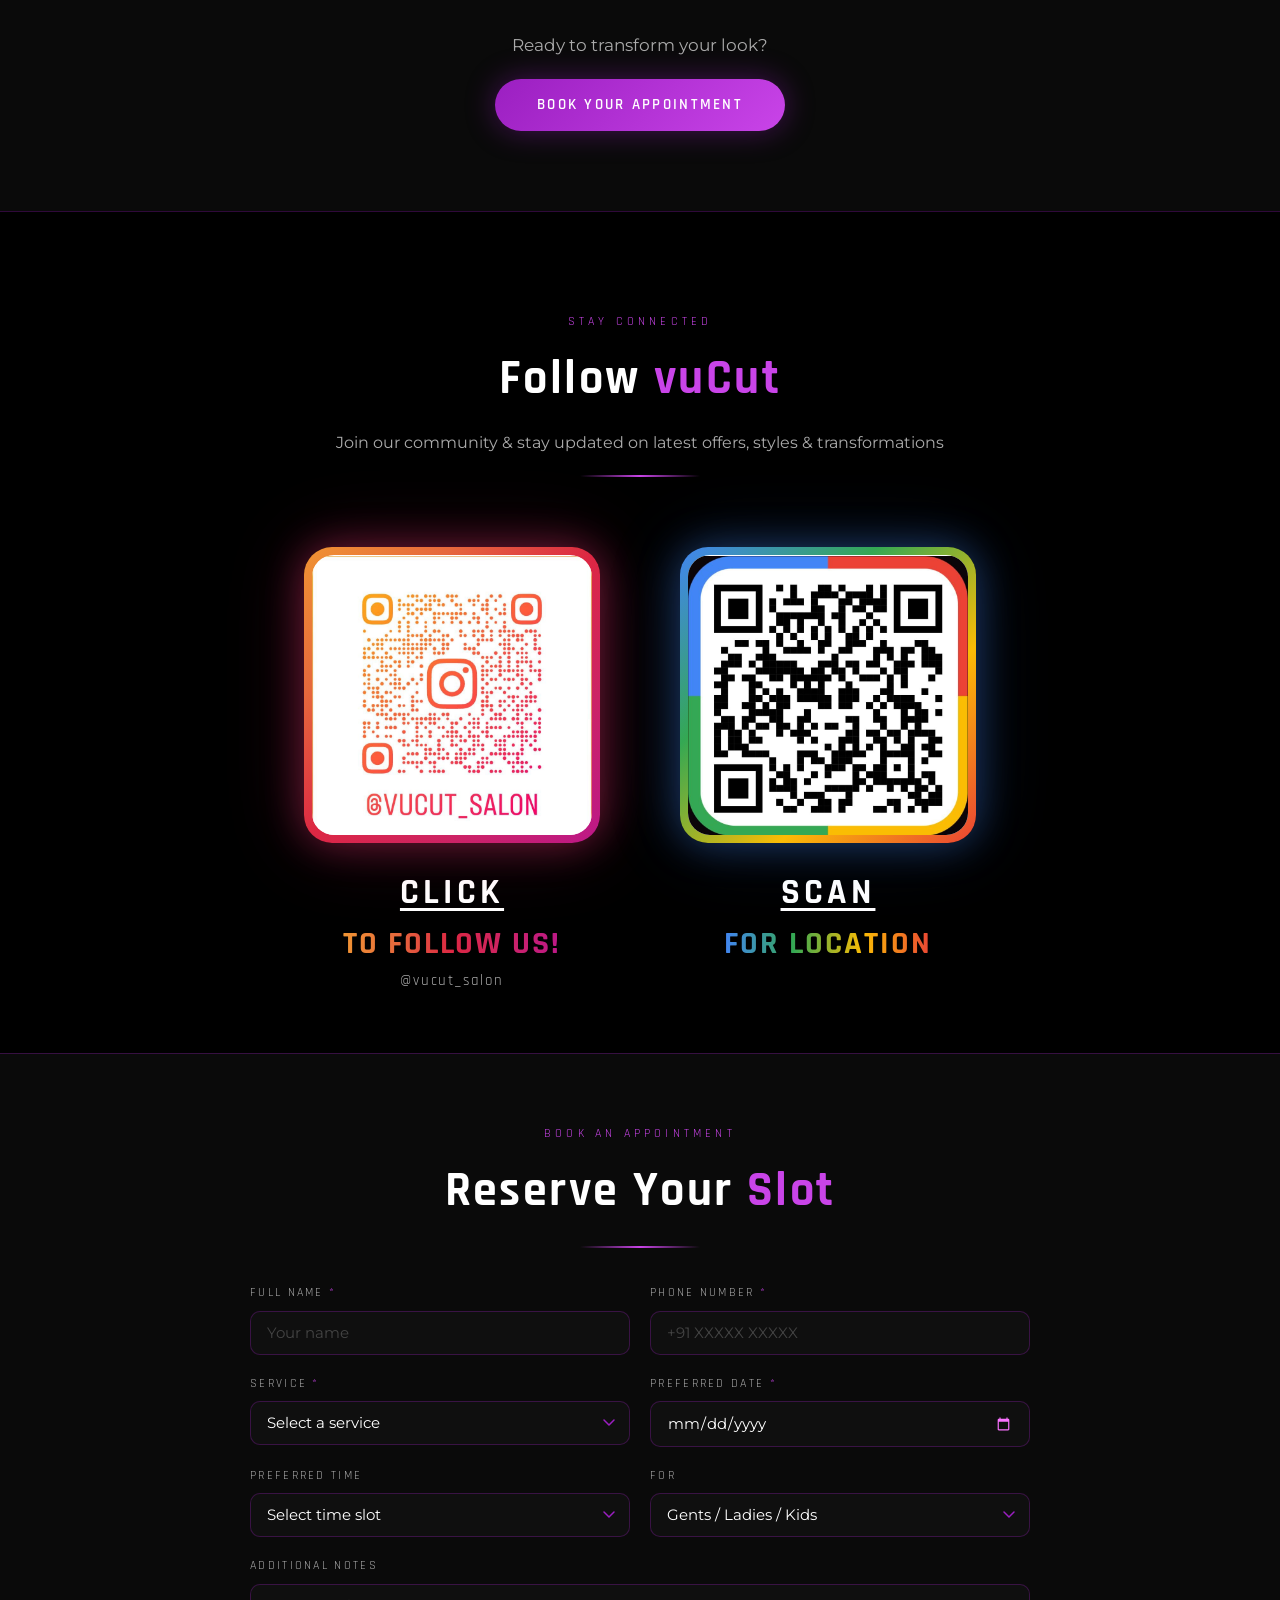
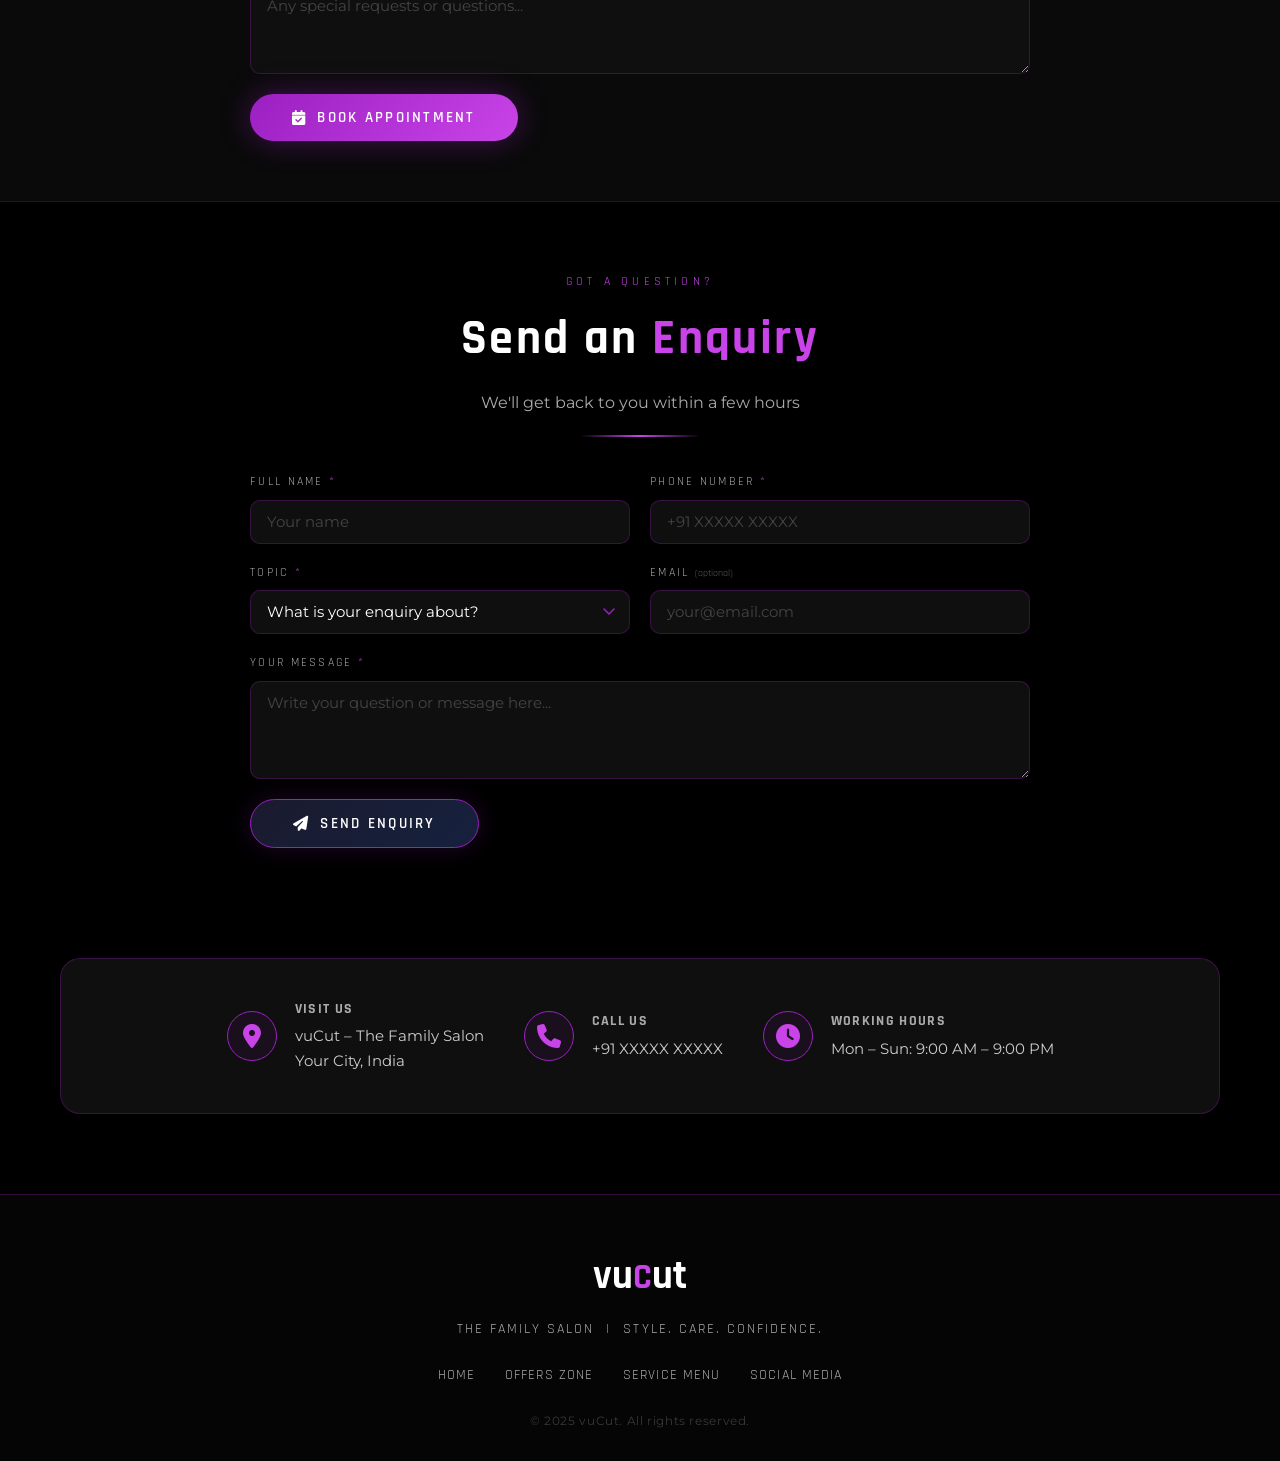
==== commit bdfb2b14: "changes" ====
--- a/index.html
+++ b/index.html
@@ -7,6 +7,28 @@
   <link rel="stylesheet" href="style.css" />
   <link href="https://fonts.googleapis.com/css2?family=Cinzel:wght@400;700&family=Dancing+Script:wght@600;700&family=Rajdhani:wght@400;500;600;700&family=Montserrat:wght@300;400;500;600;700&display=swap" rel="stylesheet" />
   <link rel="stylesheet" href="https://cdnjs.cloudflare.com/ajax/libs/font-awesome/6.5.0/css/all.min.css" />
+
+  <!--
+    Netlify Identity — loaded on every page so invitation / recovery
+    email links (which always land on the root URL) are intercepted here
+    and handed off to admin.html before the page renders.
+  -->
+  <script src="https://identity.netlify.com/v1/netlify-identity-widget.js"></script>
+  <script>
+    // Run synchronously so the redirect happens before any paint
+    (function () {
+      var hash = window.location.hash;
+      // Netlify Identity puts tokens in the URL hash as key=value pairs
+      if (hash && (
+        hash.indexOf('invite_token=')      !== -1 ||
+        hash.indexOf('recovery_token=')    !== -1 ||
+        hash.indexOf('confirmation_token=') !== -1
+      )) {
+        // Forward the entire hash to admin.html so the widget can consume it
+        window.location.replace('/admin.html' + hash);
+      }
+    })();
+  </script>
 </head>
 <body>
 
@@ -115,76 +137,60 @@
   ═══════════════════════════════════════════ -->
   <section id="offers" class="section offers-section">
 
-    <!-- Offers Hero Banner -->
-    <div class="offers-hero">
-      <div class="offers-hero-text">
-        <p class="offers-label"><span class="line"></span> EXCLUSIVE SALON DEALS <span class="line"></span></p>
-        <i class="fa-solid fa-scissors offers-scissors"></i>
-        <h2 class="offers-title">OFFERS<br /><span class="accent-purple">ZONE</span></h2>
-        <div class="divider-line"></div>
-        <p class="offers-desc">Great styles. Amazing savings.<br />Pamper yourself with premium<br />salon services at unbeatable prices.</p>
-      </div>
-      <div class="offers-hero-img">
-        <div class="offers-glow"></div>
-        <img src="images/offers-hero.jpg" alt="Offers" class="offers-photo" onerror="this.style.display='none'" />
-      </div>
-    </div>
-
-    <!-- Offer Cards -->
-    <div class="offers-cards">
-
-      <!-- Keratin Treatment -->
-      <div class="offer-card">
-        <div class="offer-badge popular">POPULAR</div>
-        <div class="offer-card-inner">
-          <div class="offer-icon-wrap">
-            <i class="fa-solid fa-wand-sparkles"></i>
-          </div>
-          <div class="offer-details">
-            <h3>KERATIN TREATMENT</h3>
-            <div class="price-row"><span>SHORT LENGTH</span><span class="price">₹2999</span></div>
-            <div class="price-row"><span>MID LENGTH</span><span class="price">₹3999</span></div>
-            <div class="price-row"><span>LONG LENGTH</span><span class="price">₹4999</span></div>
-          </div>
-        </div>
-      </div>
-
-      <!-- Botox Treatment -->
-      <div class="offer-card">
-        <div class="offer-badge best-deal">BEST DEAL</div>
-        <div class="offer-card-inner">
-          <div class="offer-icon-wrap">
-            <i class="fa-solid fa-bottle-droplet"></i>
-          </div>
-          <div class="offer-details">
-            <h3>BOTOX TREATMENT</h3>
-            <div class="price-row"><span>SHORT LENGTH</span><span class="price">₹3999</span></div>
-            <div class="price-row"><span>MID LENGTH</span><span class="price">₹4999</span></div>
-            <div class="price-row"><span>LONG LENGTH</span><span class="price">₹5999</span></div>
-          </div>
-        </div>
-      </div>
-
-    </div>
-
-    <!-- Offer Posters -->
-    <div class="offer-posters">
-      <h2 class="section-heading">Current <span class="accent">Deals</span></h2>
-      <div class="posters-grid">
-        <div class="poster-card">
-          <img src="images/offer-149.jpg" alt="Gents Hair Cut + Hair Wash + Conditioning at ₹149" />
-          <div class="poster-overlay">
-            <p>Gents Complete Grooming</p>
-            <span class="poster-price">₹149</span>
-          </div>
-        </div>
-        <div class="poster-card">
-          <img src="images/offer-199.jpg" alt="Gents Hair Cut + Wash + Conditioning + Trimming at ₹199" />
-          <div class="poster-overlay">
-            <p>Gents Full Package</p>
-            <span class="poster-price">₹199</span>
-          </div>
-        </div>
+    <!-- Section Header -->
+    <div class="offers-header">
+      <p class="section-label">EXCLUSIVE SALON DEALS</p>
+      <h2 class="section-heading">Offers <span class="accent">Zone</span></h2>
+      <div class="divider-line center"></div>
+    </div>
+
+    <!-- ── 1. Generic Offer Banner ── -->
+    <div class="offer-block">
+      <div class="offer-img-full">
+        <img src="images/offer-1.png" alt="vuCut Offer" loading="lazy" />
+      </div>
+      <!-- 50% off banner below first image -->
+      <div class="offer-highlight-banner">
+        <i class="fa-solid fa-tag"></i>
+        <div class="offer-pct-stack">
+          <span class="offer-pct">50% OFF</span>
+          <span class="offer-pct-sub">On all services above ₹999/-</span>
+        </div>
+      </div>
+    </div>
+
+    <!-- ── 2. Welcome Gentlemen — offers 2 to 7 ── -->
+    <div class="offer-block">
+      <div class="offer-category-label gents-label">
+        <i class="fa-solid fa-scissors"></i>
+        <span>Welcome Gentlemen ✂ — Your Style Starts Here</span>
+      </div>
+      <div class="offer-img-grid">
+        <div class="offer-img-card"><img src="images/offer-2.png" alt="Gents Offer" loading="lazy" /></div>
+        <div class="offer-img-card"><img src="images/offer-3.png" alt="Gents Offer" loading="lazy" /></div>
+        <div class="offer-img-card"><img src="images/offer-4.png" alt="Gents Offer" loading="lazy" /></div>
+        <div class="offer-img-card"><img src="images/offer-5.png" alt="Gents Offer" loading="lazy" /></div>
+        <div class="offer-img-card"><img src="images/offer-6.png" alt="Gents Offer" loading="lazy" /></div>
+        <div class="offer-img-card"><img src="images/offer-7.png" alt="Gents Offer" loading="lazy" /></div>
+      </div>
+    </div>
+
+    <!-- ── 3. Welcome to Beauty & Care — offers 8 to 16 ── -->
+    <div class="offer-block">
+      <div class="offer-category-label ladies-label">
+        <i class="fa-solid fa-spa"></i>
+        <span>💜 Welcome to Beauty &amp; Care — Exclusive Women's Offers Inside</span>
+      </div>
+      <div class="offer-img-grid">
+        <div class="offer-img-card"><img src="images/offer-8.png"  alt="Ladies Offer" loading="lazy" /></div>
+        <div class="offer-img-card"><img src="images/offer-9.png"  alt="Ladies Offer" loading="lazy" /></div>
+        <div class="offer-img-card"><img src="images/offer-10.png" alt="Ladies Offer" loading="lazy" /></div>
+        <div class="offer-img-card"><img src="images/offer-11.png" alt="Ladies Offer" loading="lazy" /></div>
+        <div class="offer-img-card"><img src="images/offer-12.png" alt="Ladies Offer" loading="lazy" /></div>
+        <div class="offer-img-card"><img src="images/offer-13.png" alt="Ladies Offer" loading="lazy" /></div>
+        <div class="offer-img-card"><img src="images/offer-14.png" alt="Ladies Offer" loading="lazy" /></div>
+        <div class="offer-img-card"><img src="images/offer-15.png" alt="Ladies Offer" loading="lazy" /></div>
+        <div class="offer-img-card"><img src="images/offer-16.png" alt="Ladies Offer" loading="lazy" /></div>
       </div>
     </div>
 
@@ -202,134 +208,63 @@
       <div class="divider-line center"></div>
     </div>
 
-    <!-- Tab Filter -->
-    <div class="service-tabs">
-      <button class="tab-btn active" data-filter="all">All</button>
-      <button class="tab-btn" data-filter="gents">Gents</button>
-      <button class="tab-btn" data-filter="ladies">Ladies</button>
-      <button class="tab-btn" data-filter="hair">Hair</button>
-      <button class="tab-btn" data-filter="beauty">Beauty</button>
-    </div>
-
-    <!-- Service Categories -->
-    <div class="services-grid">
-
-      <!-- Gents Hair Cut -->
-      <div class="service-category" data-cat="gents hair">
-        <div class="cat-header">
-          <i class="fa-solid fa-scissors"></i>
-          <h3>GENTS HAIR CUT</h3>
-        </div>
-        <div class="cat-items">
-          <div class="svc-row"><span>Hair Cut</span><span class="svc-price">₹150</span></div>
-          <div class="svc-row"><span>Hair Cut + Wash</span><span class="svc-price">₹199</span></div>
-          <div class="svc-row"><span>Hair Cut + Wash + Conditioning</span><span class="svc-price">₹249</span></div>
-          <div class="svc-row"><span>Kids Hair Cut (below 10)</span><span class="svc-price">₹100</span></div>
-        </div>
-      </div>
-
-      <!-- Beard & Shaving -->
-      <div class="service-category" data-cat="gents">
-        <div class="cat-header">
-          <i class="fa-solid fa-user-tie"></i>
-          <h3>BEARD &amp; SHAVING</h3>
-        </div>
-        <div class="cat-items">
-          <div class="svc-row"><span>Beard Trim</span><span class="svc-price">₹80</span></div>
-          <div class="svc-row"><span>Beard Shaping</span><span class="svc-price">₹100</span></div>
-          <div class="svc-row"><span>Clean Shave</span><span class="svc-price">₹80</span></div>
-          <div class="svc-row"><span>Royal Shave</span><span class="svc-price">₹150</span></div>
-        </div>
-      </div>
-
-      <!-- Hair Color -->
-      <div class="service-category" data-cat="hair">
-        <div class="cat-header">
-          <i class="fa-solid fa-palette"></i>
-          <h3>HAIR COLOR</h3>
-        </div>
-        <div class="cat-items">
-          <div class="svc-row"><span>Global Color (Short)</span><span class="svc-price">₹999</span></div>
-          <div class="svc-row"><span>Global Color (Mid)</span><span class="svc-price">₹1499</span></div>
-          <div class="svc-row"><span>Global Color (Long)</span><span class="svc-price">₹1999</span></div>
-          <div class="svc-row"><span>Highlights</span><span class="svc-price">₹1999+</span></div>
-          <div class="svc-row"><span>Balayage</span><span class="svc-price">₹2999+</span></div>
-        </div>
-      </div>
-
-      <!-- Hair Treatments -->
-      <div class="service-category" data-cat="hair">
-        <div class="cat-header">
-          <i class="fa-solid fa-wand-magic-sparkles"></i>
-          <h3>HAIR TREATMENTS</h3>
-        </div>
-        <div class="cat-items">
-          <div class="svc-row"><span>Keratin (Short)</span><span class="svc-price">₹2999</span></div>
-          <div class="svc-row"><span>Keratin (Mid)</span><span class="svc-price">₹3999</span></div>
-          <div class="svc-row"><span>Keratin (Long)</span><span class="svc-price">₹4999</span></div>
-          <div class="svc-row"><span>Botox (Short)</span><span class="svc-price">₹3999</span></div>
-          <div class="svc-row"><span>Botox (Mid)</span><span class="svc-price">₹4999</span></div>
-          <div class="svc-row"><span>Botox (Long)</span><span class="svc-price">₹5999</span></div>
-        </div>
-      </div>
-
-      <!-- Ladies Hair -->
-      <div class="service-category" data-cat="ladies hair">
-        <div class="cat-header">
-          <i class="fa-solid fa-crown"></i>
-          <h3>LADIES HAIR</h3>
-        </div>
-        <div class="cat-items">
-          <div class="svc-row"><span>Hair Cut (Short)</span><span class="svc-price">₹299</span></div>
-          <div class="svc-row"><span>Hair Cut (Long)</span><span class="svc-price">₹399</span></div>
-          <div class="svc-row"><span>Hair Wash + Blow Dry</span><span class="svc-price">₹399</span></div>
-          <div class="svc-row"><span>Hair Spa</span><span class="svc-price">₹699</span></div>
-          <div class="svc-row"><span>Smoothening</span><span class="svc-price">₹2499+</span></div>
-        </div>
-      </div>
-
-      <!-- Beauty Care -->
-      <div class="service-category" data-cat="beauty ladies">
-        <div class="cat-header">
-          <i class="fa-solid fa-face-smile-beam"></i>
-          <h3>BEAUTY CARE</h3>
-        </div>
-        <div class="cat-items">
-          <div class="svc-row"><span>Facial (Basic)</span><span class="svc-price">₹499</span></div>
-          <div class="svc-row"><span>Facial (Premium)</span><span class="svc-price">₹999</span></div>
-          <div class="svc-row"><span>Cleanup</span><span class="svc-price">₹299</span></div>
-          <div class="svc-row"><span>Bleach</span><span class="svc-price">₹299</span></div>
-          <div class="svc-row"><span>Threading (Eyebrow)</span><span class="svc-price">₹30</span></div>
-          <div class="svc-row"><span>Waxing (Full Arms)</span><span class="svc-price">₹199</span></div>
-        </div>
-      </div>
-
-      <!-- Makeup -->
-      <div class="service-category" data-cat="beauty ladies">
-        <div class="cat-header">
-          <i class="fa-solid fa-wand-sparkles"></i>
-          <h3>MAKEOVER</h3>
-        </div>
-        <div class="cat-items">
-          <div class="svc-row"><span>Party Makeup</span><span class="svc-price">₹1499</span></div>
-          <div class="svc-row"><span>Bridal Makeup</span><span class="svc-price">₹4999+</span></div>
-          <div class="svc-row"><span>Saree Draping</span><span class="svc-price">₹299</span></div>
-          <div class="svc-row"><span>Hair Styling (Event)</span><span class="svc-price">₹499</span></div>
-        </div>
-      </div>
-
-      <!-- Spa -->
-      <div class="service-category" data-cat="beauty">
-        <div class="cat-header">
-          <i class="fa-solid fa-spa"></i>
-          <h3>SPA &amp; RELAXATION</h3>
-        </div>
-        <div class="cat-items">
-          <div class="svc-row"><span>Head Massage</span><span class="svc-price">₹299</span></div>
-          <div class="svc-row"><span>Body Massage (30 min)</span><span class="svc-price">₹599</span></div>
-          <div class="svc-row"><span>Manicure</span><span class="svc-price">₹399</span></div>
-          <div class="svc-row"><span>Pedicure</span><span class="svc-price">₹499</span></div>
-        </div>
+    <!-- Service Menu Image Gallery -->
+    <div class="svc-img-grid">
+
+      <div class="svc-img-card">
+        <img src="images/service1_files/1b76ddf1ae5c729307f1a3b2d617e9cb.png" alt="vuCut Service Menu" loading="lazy" />
+      </div>
+
+      <div class="svc-img-card">
+        <img src="images/service1_files/125029729fa180301e5df3dc6e550274.png" alt="vuCut Service Menu" loading="lazy" />
+      </div>
+
+      <div class="svc-img-card">
+        <img src="images/service1_files/207deb916572112b1fcae057de51529c.png" alt="vuCut Service Menu" loading="lazy" />
+      </div>
+
+      <div class="svc-img-card">
+        <img src="images/service1_files/c0d8922285cb052b14a7f7b2cf03664d.png" alt="vuCut Service Menu" loading="lazy" />
+      </div>
+
+      <div class="svc-img-card">
+        <img src="images/service1_files/c33fc1c2861e113b7735e57fa144e916.png" alt="vuCut Service Menu" loading="lazy" />
+      </div>
+
+      <div class="svc-img-card">
+        <img src="images/service1_files/c8167be3a19ba9b1f4d55d4e0f3388df.png" alt="vuCut Service Menu" loading="lazy" />
+      </div>
+
+      <div class="svc-img-card">
+        <img src="images/service1_files/d0a3f85c13e53154654a4e59ca1f7211.png" alt="vuCut Service Menu" loading="lazy" />
+      </div>
+
+      <div class="svc-img-card">
+        <img src="images/service1_files/d30934c4bbfefe3ae16e3ef75bd11e18.png" alt="vuCut Service Menu" loading="lazy" />
+      </div>
+
+      <div class="svc-img-card">
+        <img src="images/service2.png" alt="vuCut Service Menu" loading="lazy" />
+      </div>
+
+      <div class="svc-img-card">
+        <img src="images/sevice3.png" alt="vuCut Service Menu" loading="lazy" />
+      </div>
+
+      <div class="svc-img-card">
+        <img src="images/service4.png" alt="vuCut Service Menu" loading="lazy" />
+      </div>
+
+      <div class="svc-img-card">
+        <img src="images/service5.png" alt="vuCut Service Menu" loading="lazy" />
+      </div>
+
+      <div class="svc-img-card">
+        <img src="images/service6.png" alt="vuCut Service Menu" loading="lazy" />
+      </div>
+
+      <div class="svc-img-card">
+        <img src="images/service7.png" alt="vuCut Service Menu" loading="lazy" />
       </div>
 
     </div>
@@ -337,7 +272,7 @@
     <!-- CTA -->
     <div class="services-cta">
       <p>Ready to transform your look?</p>
-      <a href="#social" class="cta-btn">Book Your Appointment</a>
+      <a href="#booking" class="cta-btn">Book Your Appointment</a>
     </div>
 
   </section>
@@ -624,23 +559,57 @@
     <p class="footer-copy">&copy; 2025 vuCut. All rights reserved.</p>
   </footer>
 
+  <!-- Lightbox for service menu images -->
+  <div class="svc-lightbox" id="svcLightbox">
+    <button class="svc-lightbox-close" id="svcLightboxClose"><i class="fa-solid fa-xmark"></i></button>
+    <img src="" alt="Service Menu" id="svcLightboxImg" />
+  </div>
+
   <script src="script.js"></script>
   <script>
-    // ── Booking form — AJAX submit so user stays on page ──
-    const bookingForm = document.getElementById('bookingForm');
-    const formSuccess = document.getElementById('formSuccess');
+    // ── Reset forms on every page load/restore (handles bfcache too) ──
+    function resetForms() {
+      var bookingForm   = document.getElementById('bookingForm');
+      var formSuccess   = document.getElementById('formSuccess');
+      var enquiryForm   = document.getElementById('enquiryForm');
+      var enquirySuccess= document.getElementById('enquirySuccess');
+
+      if (bookingForm)    { bookingForm.reset();    bookingForm.style.display    = ''; }
+      if (formSuccess)    { formSuccess.style.display    = 'none'; }
+      if (enquiryForm)    { enquiryForm.reset();    enquiryForm.style.display    = ''; }
+      if (enquirySuccess) { enquirySuccess.style.display = 'none'; }
+
+      // Re-enable submit buttons in case they were disabled
+      document.querySelectorAll('.form-submit').forEach(function(btn) {
+        btn.disabled = false;
+      });
+      // Reset booking submit label
+      var bBtn = bookingForm && bookingForm.querySelector('.form-submit');
+      if (bBtn) bBtn.innerHTML = '<i class="fa-solid fa-calendar-check"></i> Book Appointment';
+      var eBtn = enquiryForm && enquiryForm.querySelector('.form-submit');
+      if (eBtn) eBtn.innerHTML = '<i class="fa-solid fa-paper-plane"></i> Send Enquiry';
+    }
+
+    // Runs on normal load AND when browser restores from bfcache
+    window.addEventListener('pageshow', function(e) {
+      resetForms();
+    });
+
+    // ── Booking form — AJAX submit ──
+    var bookingForm = document.getElementById('bookingForm');
+    var formSuccess = document.getElementById('formSuccess');
 
     if (bookingForm) {
-      const dateInput = document.getElementById('date');
+      var dateInput = document.getElementById('date');
       if (dateInput) dateInput.min = new Date().toISOString().split('T')[0];
 
-      bookingForm.addEventListener('submit', async (e) => {
+      bookingForm.addEventListener('submit', async function(e) {
         e.preventDefault();
-        const btn = bookingForm.querySelector('.form-submit');
+        var btn = bookingForm.querySelector('.form-submit');
         btn.disabled = true;
         btn.innerHTML = '<i class="fa-solid fa-spinner fa-spin"></i> Sending...';
         try {
-          const data = new FormData(bookingForm);
+          var data = new FormData(bookingForm);
           await fetch('/', {
             method: 'POST',
             headers: { 'Content-Type': 'application/x-www-form-urlencoded' },
@@ -658,17 +627,17 @@
     }
 
     // ── Enquiry form — AJAX submit ──
-    const enquiryForm    = document.getElementById('enquiryForm');
-    const enquirySuccess = document.getElementById('enquirySuccess');
+    var enquiryForm    = document.getElementById('enquiryForm');
+    var enquirySuccess = document.getElementById('enquirySuccess');
 
     if (enquiryForm) {
-      enquiryForm.addEventListener('submit', async (e) => {
+      enquiryForm.addEventListener('submit', async function(e) {
         e.preventDefault();
-        const btn = enquiryForm.querySelector('.form-submit');
+        var btn = enquiryForm.querySelector('.form-submit');
         btn.disabled = true;
         btn.innerHTML = '<i class="fa-solid fa-spinner fa-spin"></i> Sending...';
         try {
-          const data = new FormData(enquiryForm);
+          var data = new FormData(enquiryForm);
           await fetch('/', {
             method: 'POST',
             headers: { 'Content-Type': 'application/x-www-form-urlencoded' },
--- a/style.css
+++ b/style.css
@@ -416,369 +416,240 @@
   padding-top: 80px;
 }
 
-/* Offers Hero */
-.offers-hero {
-  display: flex;
-  align-items: center;
-  justify-content: space-between;
-  padding: 0 60px 60px;
-  gap: 40px;
-  position: relative;
-  overflow: hidden;
-  min-height: 480px;
-}
-
-.offers-hero::before {
-  content: '';
-  position: absolute;
-  inset: 0;
-  background: radial-gradient(ellipse at 60% 50%, rgba(155,31,193,0.1) 0%, transparent 65%);
-  pointer-events: none;
-}
-
-.offers-hero-text { max-width: 480px; z-index: 1; }
-
-.offers-label {
-  display: flex;
-  align-items: center;
-  gap: 12px;
-  font-family: var(--font-display);
-  font-size: 0.75rem;
-  letter-spacing: 0.3em;
-  color: var(--purple-bright);
-  margin-bottom: 16px;
-}
-
-.offers-label .line {
-  flex: 1;
-  max-width: 80px;
-  height: 1px;
-  background: var(--purple-bright);
-  opacity: 0.5;
-}
-
-.offers-scissors {
-  font-size: 1.4rem;
-  color: var(--purple-bright);
-  margin-bottom: 10px;
-  display: block;
-}
-
-.offers-title {
-  font-family: var(--font-display);
-  font-size: clamp(4rem, 8vw, 7rem);
-  font-weight: 700;
-  line-height: 0.9;
-  letter-spacing: -0.02em;
-  margin-bottom: 20px;
-  text-transform: uppercase;
-}
-
-.offers-desc {
-  color: var(--grey);
-  font-size: 1rem;
-  line-height: 1.8;
-  margin-top: 16px;
-}
-
-.offers-hero-img {
-  position: relative;
-  flex: 1;
-  max-width: 520px;
-  display: flex;
-  align-items: center;
-  justify-content: center;
-}
-
-.offers-glow {
-  position: absolute;
-  width: 350px;
-  height: 350px;
-  border-radius: 50%;
-  background: radial-gradient(circle, rgba(155,31,193,0.3) 0%, transparent 70%);
-  pointer-events: none;
-}
-
-.offers-photo {
-  width: 100%;
-  border-radius: var(--radius-lg);
-  border: 1px solid var(--border);
-  position: relative;
-  z-index: 1;
-}
-
-/* Offer Cards */
-.offers-cards {
+.offers-header { padding: 0 60px 40px; }
+
+/* ── Generic offer block wrapper ── */
+.offer-block {
   padding: 0 60px 50px;
-  display: flex;
-  flex-direction: column;
-  gap: 20px;
-  max-width: 800px;
-}
-
-.offer-card {
-  background: var(--bg-card);
-  border: 1px solid var(--border);
-  border-radius: var(--radius-lg);
-  position: relative;
-  overflow: hidden;
-  transition: var(--transition);
-}
-
-.offer-card:hover {
-  border-color: var(--purple-bright);
-  box-shadow: 0 0 40px rgba(155,31,193,0.2);
-}
-
-.offer-badge {
-  position: absolute;
-  top: 0; left: 0;
-  background: var(--purple);
-  color: #fff;
-  font-family: var(--font-display);
-  font-size: 0.6rem;
-  font-weight: 700;
-  letter-spacing: 0.12em;
-  padding: 4px 18px;
-  border-bottom-right-radius: var(--radius);
-  transform-origin: top left;
-}
-
-.offer-badge.popular  { background: var(--purple-bright); }
-.offer-badge.best-deal { background: linear-gradient(135deg, var(--purple), var(--purple-bright)); }
-
-.offer-card-inner {
-  display: flex;
-  align-items: center;
-  gap: 30px;
-  padding: 30px 30px 24px 30px;
-}
-
-.offer-icon-wrap {
-  width: 80px;
-  height: 80px;
-  border-radius: 50%;
-  border: 1.5px solid var(--purple);
-  display: flex;
-  align-items: center;
-  justify-content: center;
-  font-size: 1.8rem;
-  color: var(--purple-bright);
-  flex-shrink: 0;
-  background: rgba(155,31,193,0.08);
-  box-shadow: 0 0 20px rgba(155,31,193,0.15);
-}
-
-.offer-details { flex: 1; }
-
-.offer-details h3 {
-  font-family: var(--font-display);
-  font-size: 1.25rem;
-  font-weight: 700;
-  letter-spacing: 0.1em;
-  margin-bottom: 16px;
-}
-
-.price-row {
-  display: flex;
-  justify-content: space-between;
-  align-items: center;
-  padding: 8px 0;
-  border-bottom: 1px solid rgba(255,255,255,0.05);
-  font-size: 0.88rem;
-  color: var(--grey-light);
-  letter-spacing: 0.05em;
-}
-
-.price-row:last-child { border-bottom: none; }
-
-.price-row .price {
-  font-family: var(--font-display);
-  font-size: 1.2rem;
-  font-weight: 700;
-  color: var(--white);
-}
-
-/* Offer Posters */
-.offer-posters {
-  padding: 40px 60px 0;
-}
-
-.posters-grid {
-  display: grid;
-  grid-template-columns: repeat(auto-fit, minmax(300px, 1fr));
-  gap: 24px;
-  margin-top: 30px;
-}
-
-.poster-card {
+}
+
+/* Full-width single image (offer-1) */
+.offer-img-full {
   border-radius: var(--radius-lg);
   overflow: hidden;
   border: 1px solid var(--border);
-  position: relative;
-  cursor: pointer;
-  transition: var(--transition);
-}
-
-.poster-card:hover {
-  transform: translateY(-6px);
+  transition: var(--transition);
+  cursor: zoom-in;
+}
+.offer-img-full:hover {
   border-color: var(--purple-bright);
-  box-shadow: 0 20px 60px rgba(155,31,193,0.25);
-}
-
-.poster-card img {
+  box-shadow: 0 0 40px rgba(155,31,193,0.2);
+}
+.offer-img-full img {
   width: 100%;
-  object-fit: cover;
   display: block;
   transition: transform 0.4s ease;
 }
-
-.poster-card:hover img { transform: scale(1.03); }
-
-.poster-overlay {
-  position: absolute;
-  bottom: 0; left: 0; right: 0;
-  padding: 20px 24px;
-  background: linear-gradient(to top, rgba(0,0,0,0.9), transparent);
-  display: flex;
-  justify-content: space-between;
-  align-items: flex-end;
-}
-
-.poster-overlay p {
-  font-family: var(--font-display);
-  font-size: 1rem;
-  letter-spacing: 0.05em;
-}
-
-.poster-price {
-  font-family: var(--font-display);
-  font-size: 1.8rem;
+.offer-img-full:hover img { transform: scale(1.01); }
+
+/* 50% off highlight banner */
+.offer-highlight-banner {
+  display: flex;
+  align-items: center;
+  justify-content: center;
+  gap: 18px;
+  margin-top: 18px;
+  padding: 22px 30px;
+  background: linear-gradient(135deg, rgba(155,31,193,0.15), rgba(201,68,232,0.1));
+  border: 1px solid var(--border);
+  border-radius: var(--radius-lg);
+}
+.offer-highlight-banner i {
+  font-size: 2rem;
+  color: var(--purple-bright);
+  flex-shrink: 0;
+}
+.offer-pct-stack {
+  display: flex;
+  flex-direction: column;
+  align-items: center;
+  gap: 4px;
+}
+.offer-pct {
+  font-family: var(--font-display);
+  font-size: clamp(2.5rem, 6vw, 4.5rem);
   font-weight: 700;
   color: var(--purple-bright);
-  text-shadow: 0 0 20px var(--purple-glow);
+  letter-spacing: 0.06em;
+  line-height: 1;
+  text-shadow: 0 0 30px rgba(201,68,232,0.5);
+}
+.offer-pct-sub {
+  font-family: var(--font-display);
+  font-size: clamp(0.85rem, 1.8vw, 1.1rem);
+  font-weight: 500;
+  color: var(--grey-light);
+  letter-spacing: 0.1em;
+}
+
+/* Category label */
+.offer-category-label {
+  display: flex;
+  align-items: center;
+  gap: 12px;
+  margin-bottom: 20px;
+  padding: 14px 22px;
+  border-radius: var(--radius);
+  font-family: var(--font-display);
+  font-size: 1rem;
+  font-weight: 600;
+  letter-spacing: 0.08em;
+}
+.gents-label {
+  background: rgba(155,31,193,0.1);
+  border: 1px solid rgba(155,31,193,0.3);
+  color: var(--purple-bright);
+}
+.ladies-label {
+  background: rgba(201,68,232,0.08);
+  border: 1px solid rgba(201,68,232,0.25);
+  color: #e879f9;
+}
+.offer-category-label i { font-size: 1.1rem; }
+
+/* Offer image grid — 3 columns */
+.offer-img-grid {
+  display: grid;
+  grid-template-columns: repeat(3, 1fr);
+  gap: 16px;
+}
+.offer-img-card {
+  border-radius: var(--radius);
+  overflow: hidden;
+  border: 1px solid var(--border);
+  cursor: zoom-in;
+  transition: var(--transition);
+}
+.offer-img-card:hover {
+  border-color: var(--purple-bright);
+  box-shadow: 0 0 25px rgba(155,31,193,0.2);
+  transform: translateY(-3px);
+}
+.offer-img-card img {
+  width: 100%;
+  display: block;
+  transition: transform 0.4s ease;
+}
+.offer-img-card:hover img { transform: scale(1.03); }
+
+/* Responsive */
+@media (max-width: 1024px) {
+  .offer-block    { padding: 0 32px 40px; }
+  .offers-header  { padding: 0 32px 40px; }
+  .offer-img-grid { grid-template-columns: repeat(2, 1fr); }
+}
+@media (max-width: 600px) {
+  .offer-block    { padding: 0 20px 32px; }
+  .offers-header  { padding: 0 20px 30px; }
+  .offer-img-grid { grid-template-columns: 1fr; }
 }
 
 /* ═══════════════════════════════════════
-   SERVICES SECTION
+   SERVICES SECTION — IMAGE GALLERY
 ═══════════════════════════════════════ */
 .services-section {
   background: var(--bg-2);
   border-top: 1px solid var(--border);
 }
 
-.services-header { padding: 0 60px 20px; }
-
-/* Tabs */
-.service-tabs {
-  display: flex;
+.services-header { padding: 0 60px 40px; }
+
+/* Masonry-style 2-column grid */
+.svc-img-grid {
+  columns: 2;
+  column-gap: 20px;
+  padding: 0 60px;
+}
+
+.svc-img-card {
+  break-inside: avoid;
+  margin-bottom: 20px;
+  border-radius: var(--radius-lg);
+  overflow: hidden;
+  border: 1px solid var(--border);
+  transition: var(--transition);
+  cursor: zoom-in;
+}
+
+.svc-img-card:hover {
+  border-color: var(--purple-bright);
+  box-shadow: 0 0 30px rgba(155, 31, 193, 0.2);
+  transform: translateY(-3px);
+}
+
+.svc-img-card img {
+  width: 100%;
+  display: block;
+  transition: transform 0.4s ease;
+}
+
+.svc-img-card:hover img {
+  transform: scale(1.02);
+}
+
+/* Lightbox overlay */
+.svc-lightbox {
+  position: fixed;
+  inset: 0;
+  background: rgba(0, 0, 0, 0.95);
+  z-index: 2000;
+  display: none;
+  align-items: center;
   justify-content: center;
-  gap: 12px;
-  flex-wrap: wrap;
-  padding: 0 60px 40px;
-}
-
-.tab-btn {
-  background: transparent;
+  padding: 20px;
+  cursor: zoom-out;
+}
+.svc-lightbox.open { display: flex; }
+.svc-lightbox img {
+  max-width: 92vw;
+  max-height: 92vh;
+  object-fit: contain;
+  border-radius: var(--radius);
+  box-shadow: 0 0 80px rgba(155, 31, 193, 0.3);
+}
+.svc-lightbox-close {
+  position: fixed;
+  top: 20px;
+  right: 24px;
+  background: rgba(155, 31, 193, 0.2);
   border: 1px solid var(--border);
-  color: var(--grey);
-  padding: 9px 24px;
-  border-radius: 40px;
-  font-family: var(--font-display);
-  font-size: 0.85rem;
-  letter-spacing: 0.1em;
+  color: var(--white);
+  width: 40px;
+  height: 40px;
+  border-radius: 50%;
+  font-size: 1.1rem;
+  display: flex;
+  align-items: center;
+  justify-content: center;
   cursor: pointer;
   transition: var(--transition);
-  text-transform: uppercase;
-}
-
-.tab-btn:hover {
-  border-color: var(--purple-bright);
-  color: var(--white);
-}
-
-.tab-btn.active {
-  background: var(--purple);
-  border-color: var(--purple);
-  color: var(--white);
-  box-shadow: 0 0 20px var(--purple-glow);
-}
-
-/* Services Grid */
-.services-grid {
-  display: grid;
-  grid-template-columns: repeat(auto-fill, minmax(340px, 1fr));
-  gap: 20px;
-  padding: 0 60px;
-}
-
-.service-category {
-  background: var(--bg-card);
-  border: 1px solid var(--border);
-  border-radius: var(--radius-lg);
-  padding: 28px;
-  transition: var(--transition);
-}
-
-.service-category:hover {
-  border-color: var(--purple-bright);
-  box-shadow: 0 0 30px rgba(155,31,193,0.15);
-}
-
-.service-category.hidden { display: none; }
-
-.cat-header {
-  display: flex;
-  align-items: center;
-  gap: 14px;
-  margin-bottom: 20px;
-  padding-bottom: 16px;
-  border-bottom: 1px solid rgba(155,31,193,0.2);
-}
-
-.cat-header i {
-  font-size: 1.2rem;
-  color: var(--purple-bright);
-}
-
-.cat-header h3 {
-  font-family: var(--font-display);
-  font-size: 1rem;
-  letter-spacing: 0.15em;
-  font-weight: 700;
-}
-
-.svc-row {
-  display: flex;
-  justify-content: space-between;
-  align-items: center;
-  padding: 9px 0;
-  border-bottom: 1px solid rgba(255,255,255,0.04);
-  font-size: 0.88rem;
-  color: var(--grey-light);
-}
-.svc-row:last-child { border-bottom: none; }
-
-.svc-price {
-  font-family: var(--font-display);
-  font-size: 1rem;
-  font-weight: 700;
-  color: var(--purple-bright);
-  white-space: nowrap;
-}
-
-/* Services CTA */
+}
+.svc-lightbox-close:hover { background: var(--purple); border-color: var(--purple-bright); }
+
+/* Responsive */
+@media (max-width: 1024px) {
+  .svc-img-grid    { padding: 0 32px; }
+  .services-header { padding: 0 32px 40px; }
+  .services-cta    { padding: 50px 32px 0; }
+}
+@media (max-width: 640px) {
+  .svc-img-grid    { columns: 1; padding: 0 20px; }
+  .services-header { padding: 0 20px 30px; }
+  .services-cta    { padding: 40px 20px 0; }
+}
+
+/* ═══════════════════════════════════════
+   SERVICES CTA BUTTON
+═══════════════════════════════════════ */
 .services-cta {
   text-align: center;
   padding: 60px 60px 0;
 }
-
 .services-cta p {
   color: var(--grey);
   font-size: 1.05rem;
   margin-bottom: 20px;
 }
-
 .cta-btn {
   display: inline-block;
   padding: 14px 42px;
@@ -795,7 +666,6 @@
   transition: var(--transition);
   box-shadow: 0 0 30px var(--purple-glow);
 }
-
 .cta-btn:hover {
   transform: translateY(-3px);
   box-shadow: 0 10px 40px rgba(155,31,193,0.45);
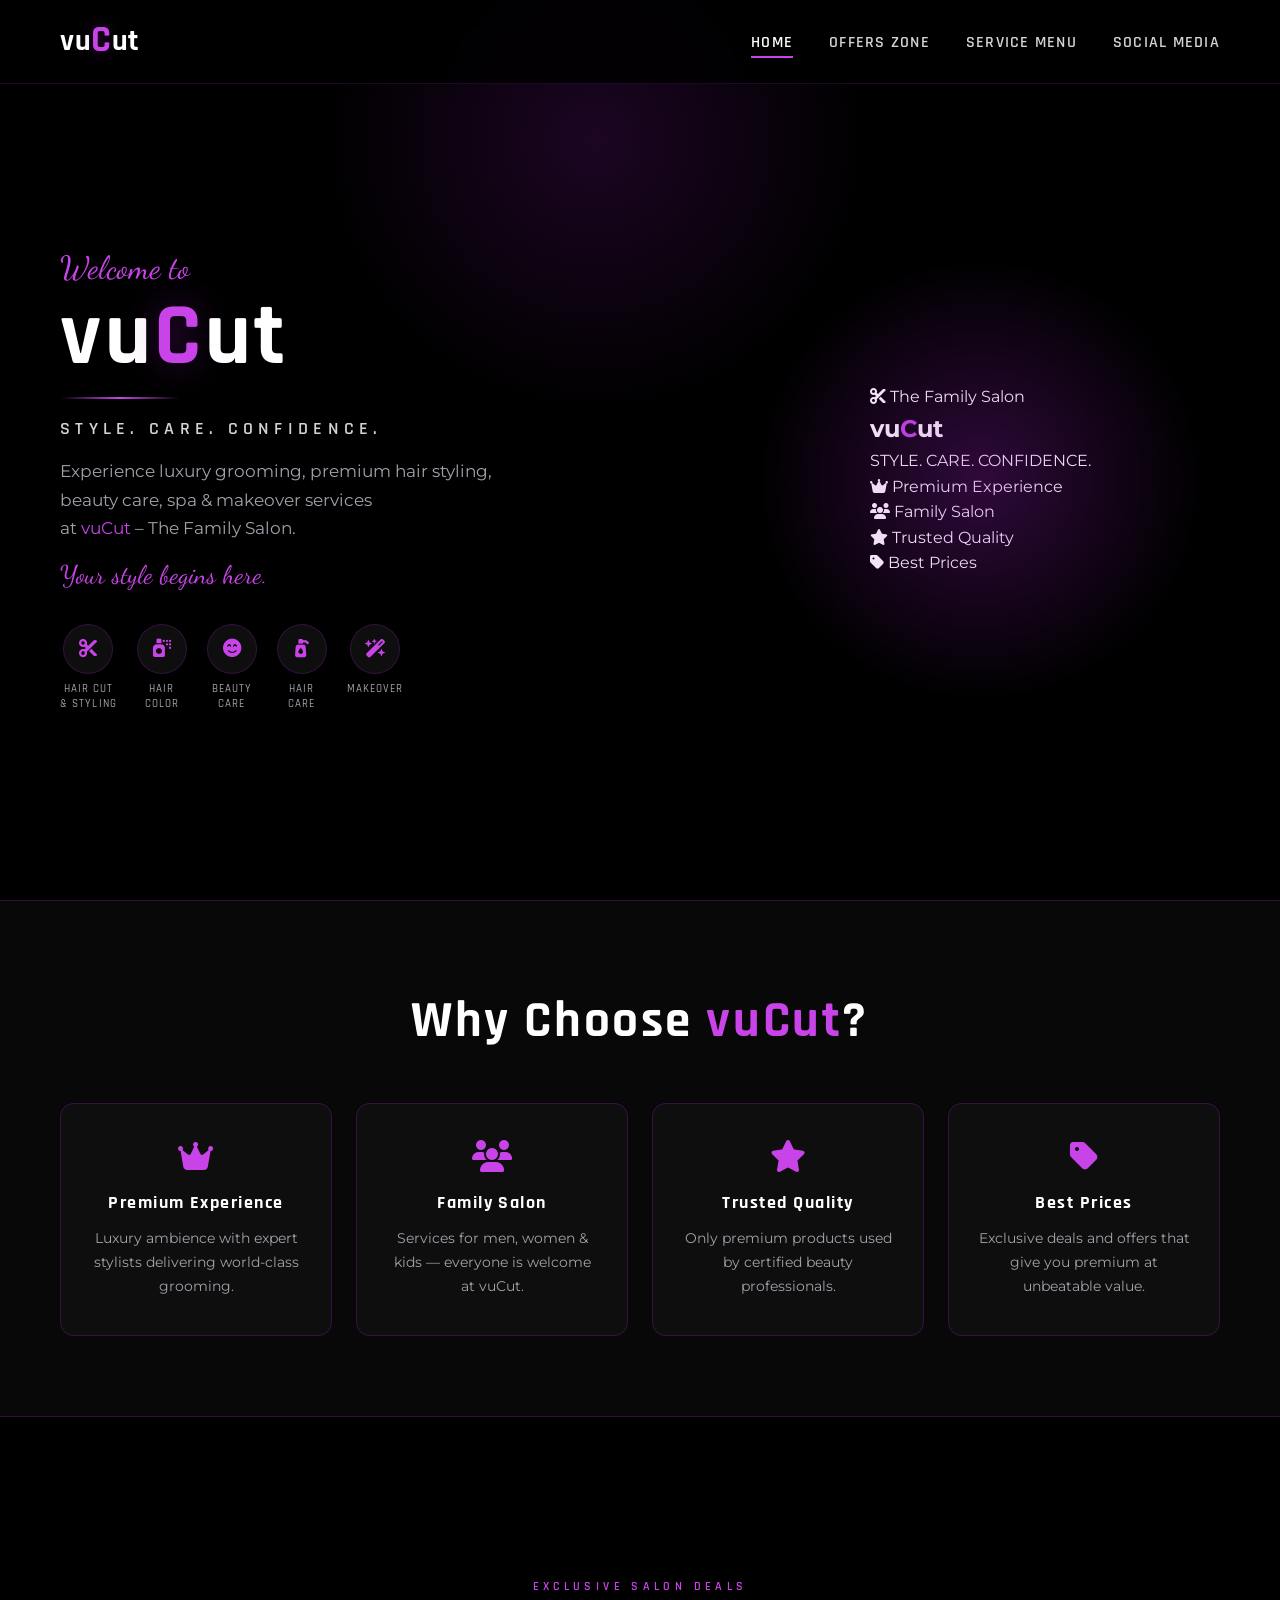
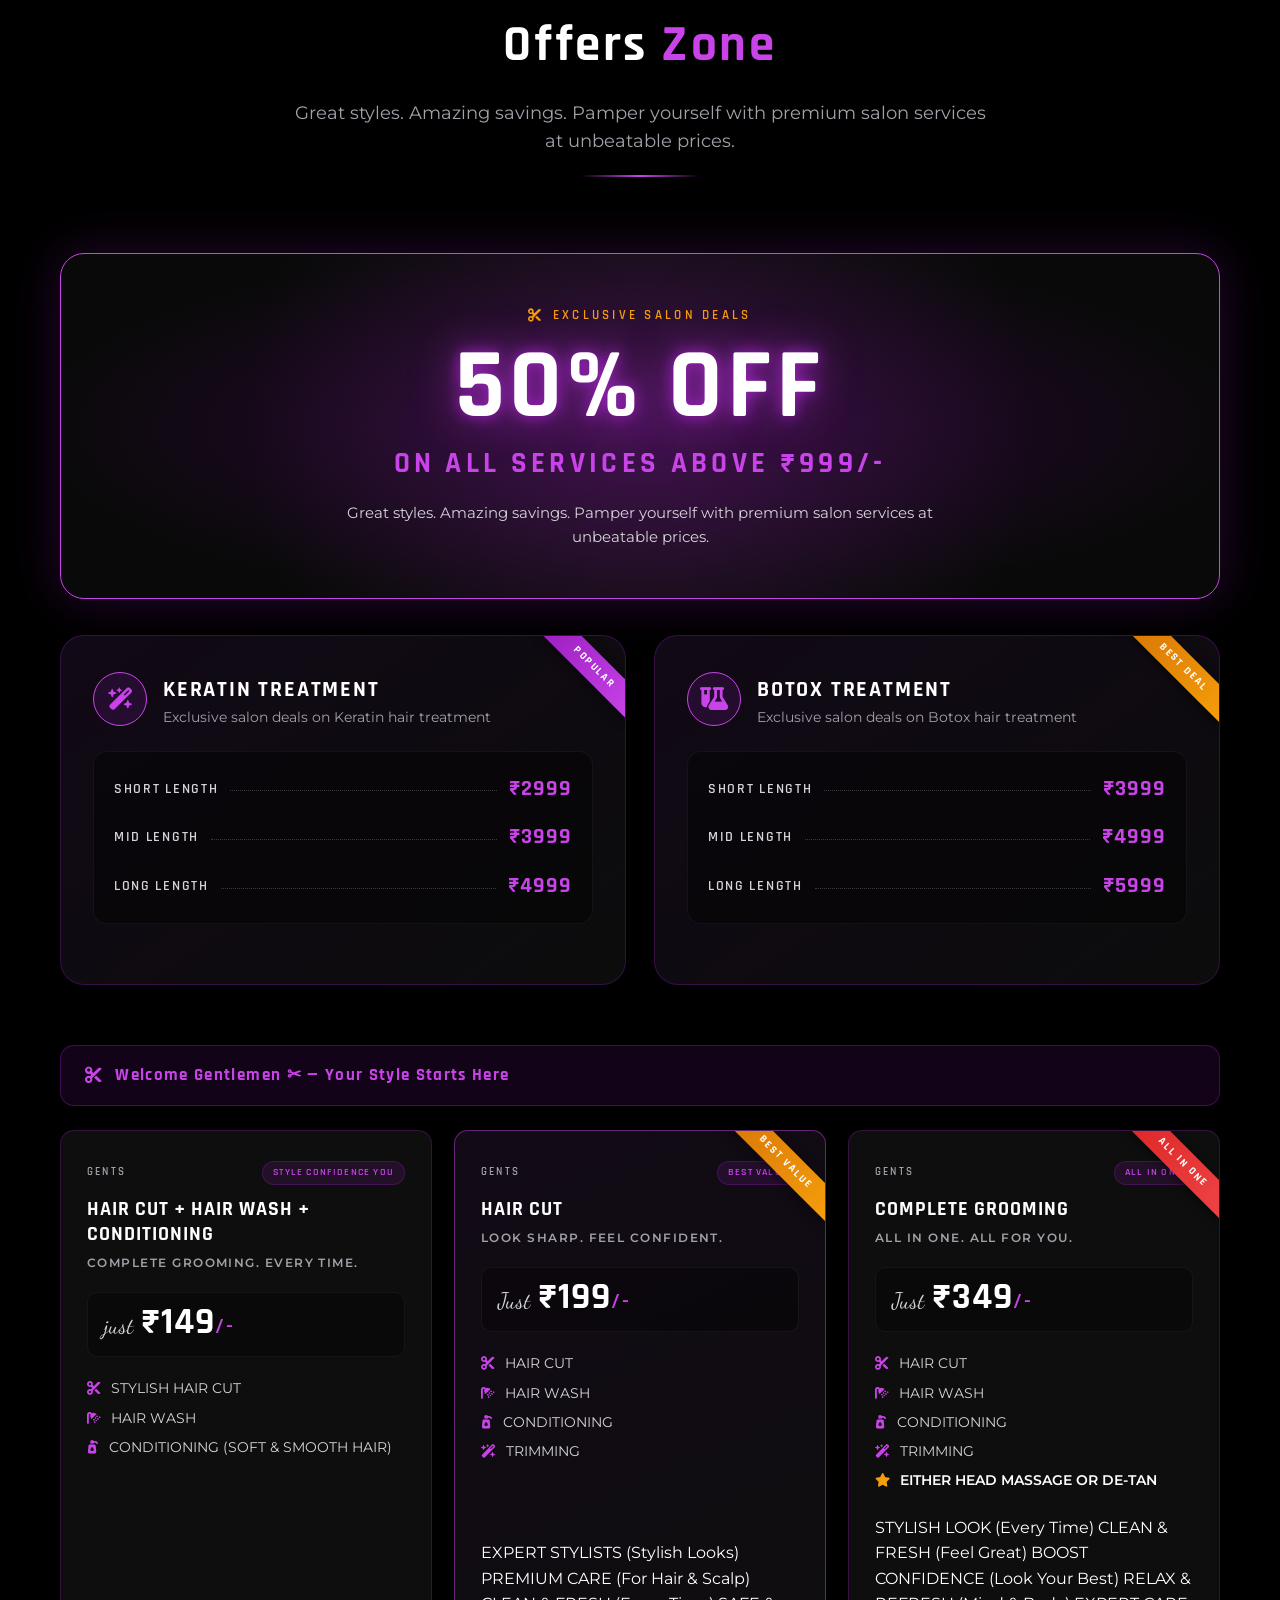
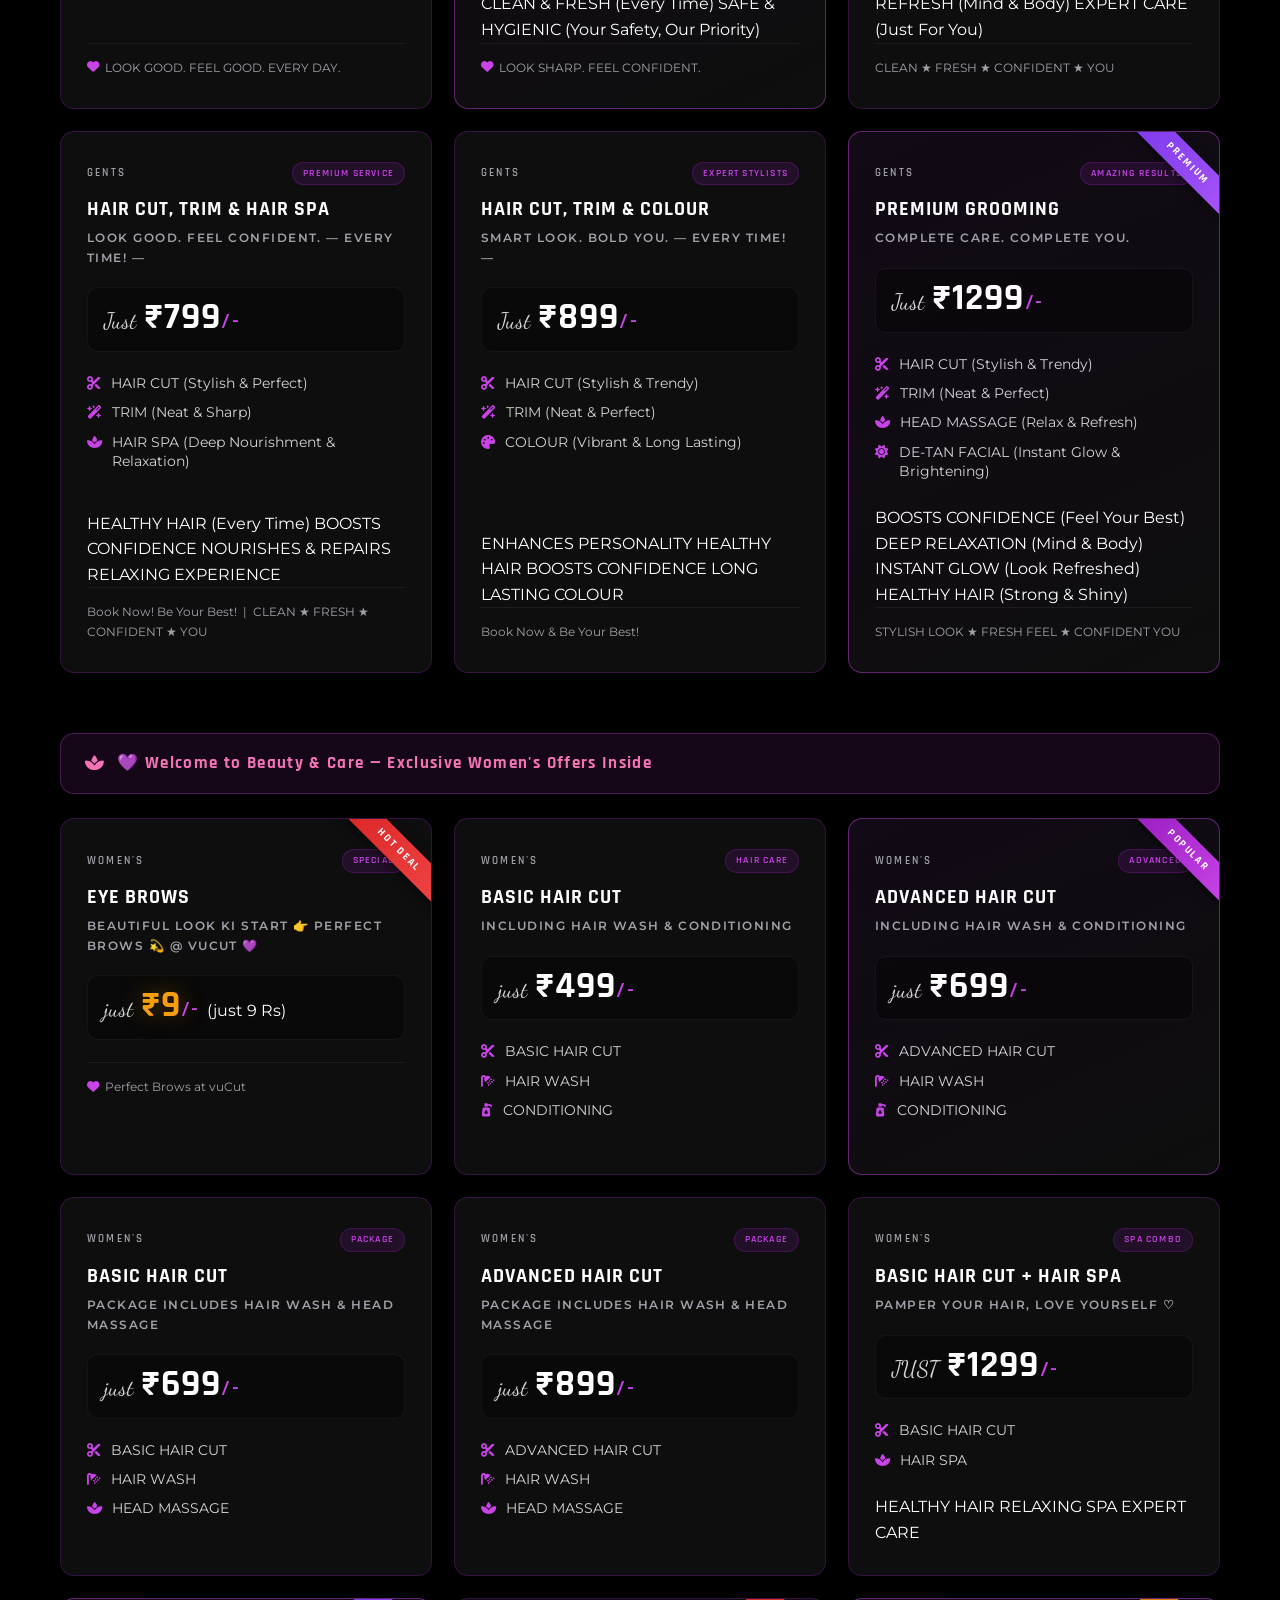
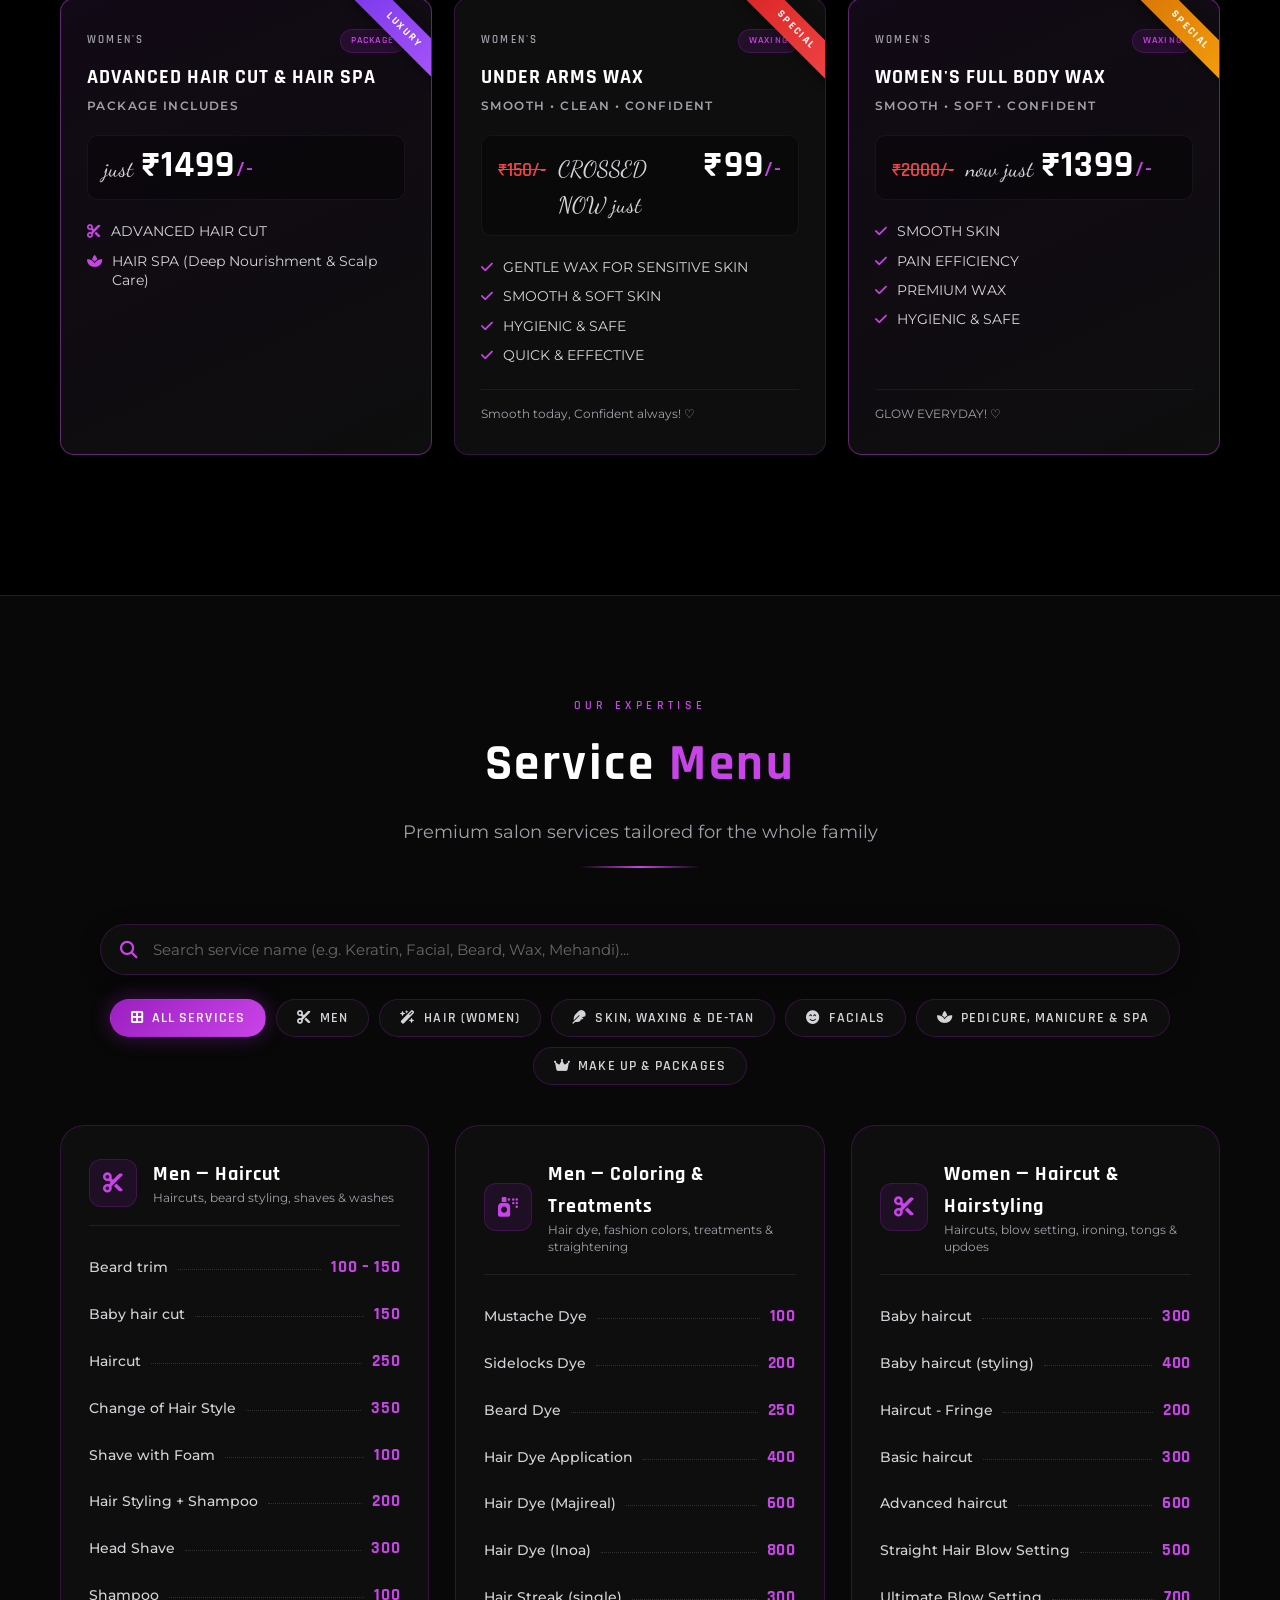
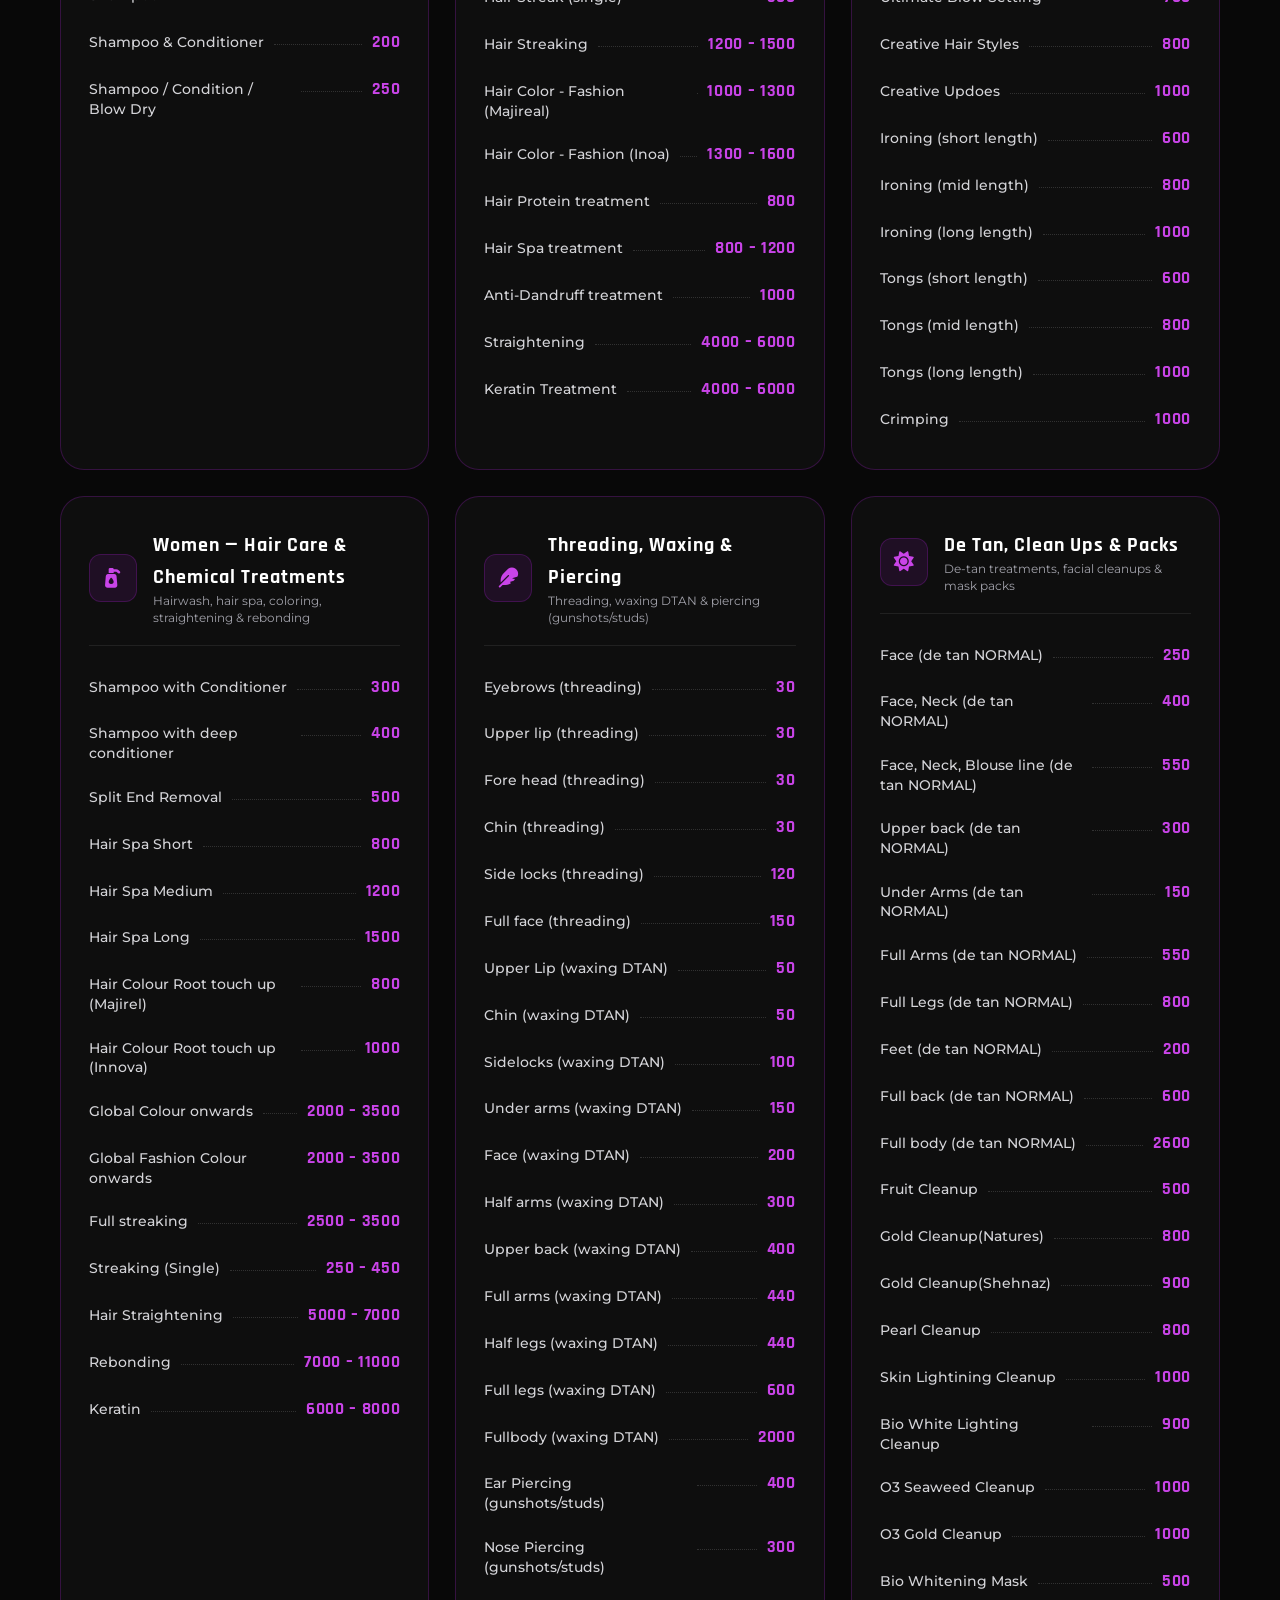
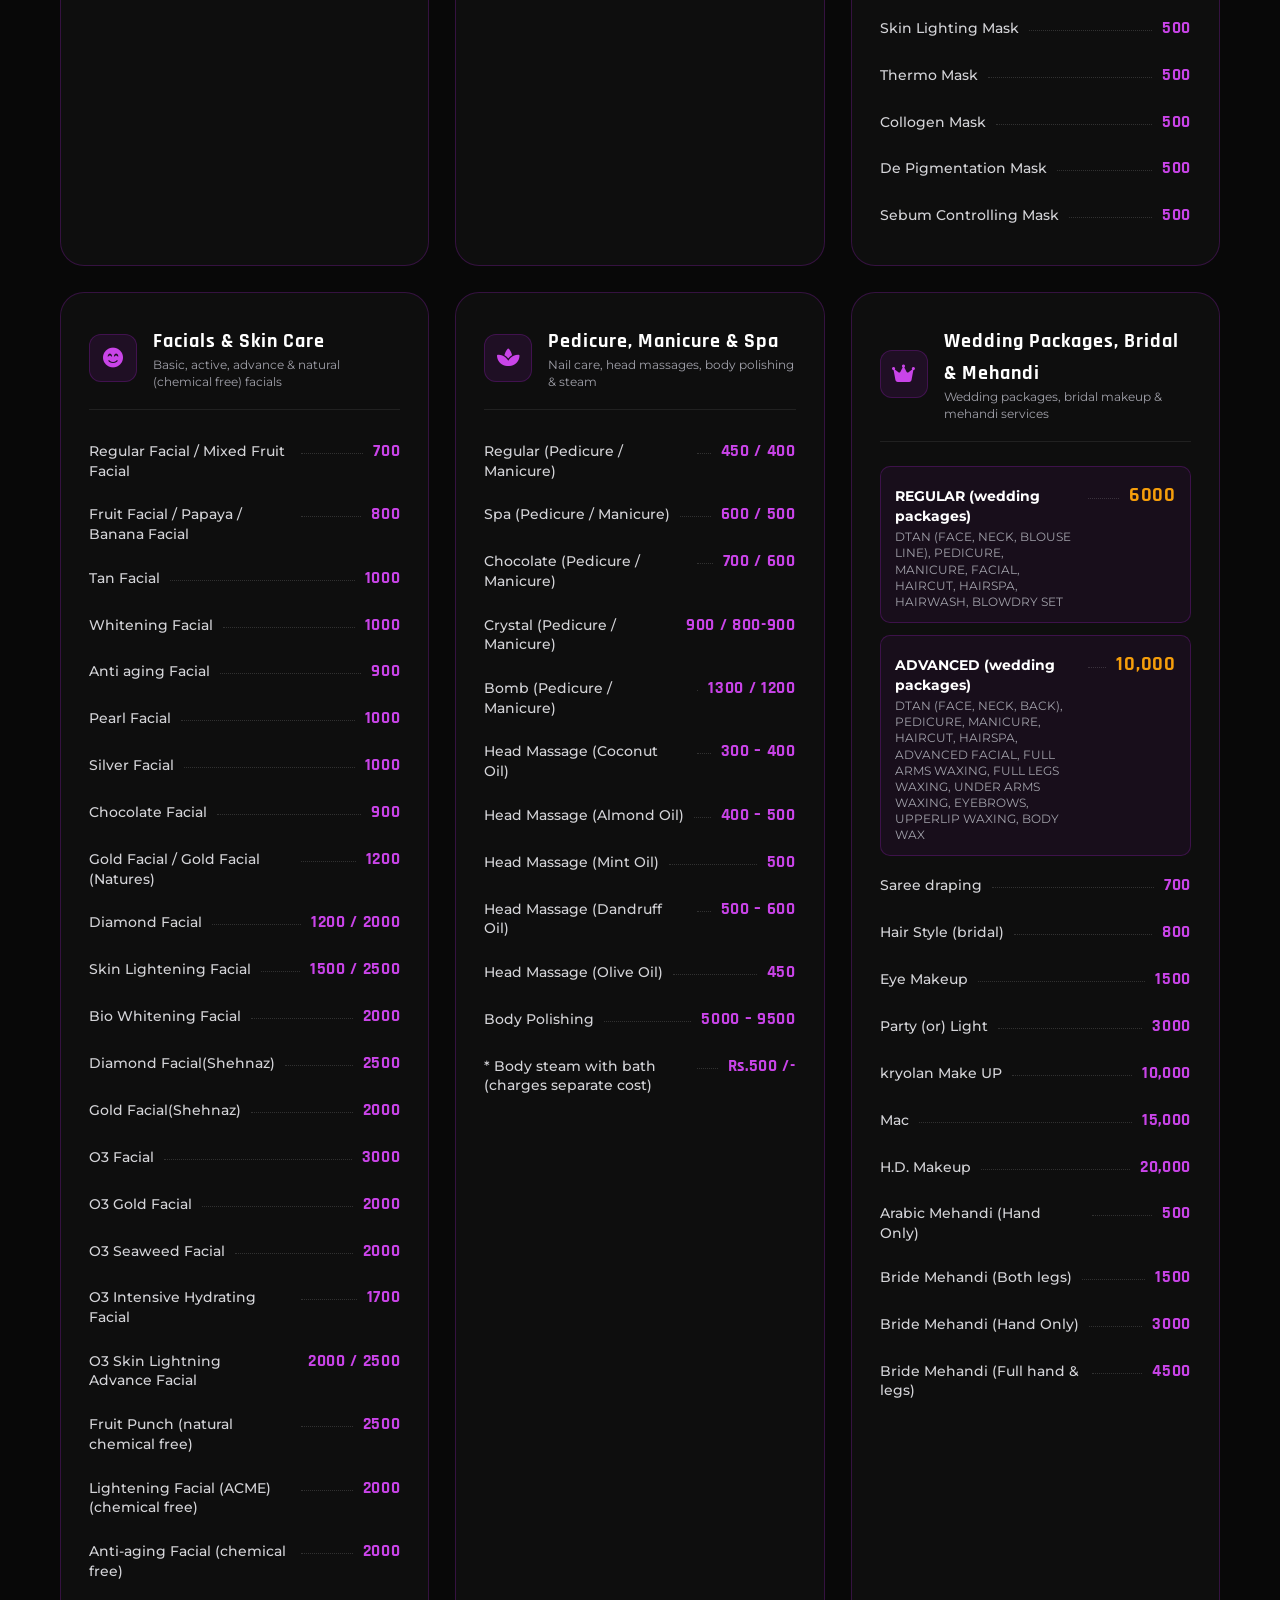
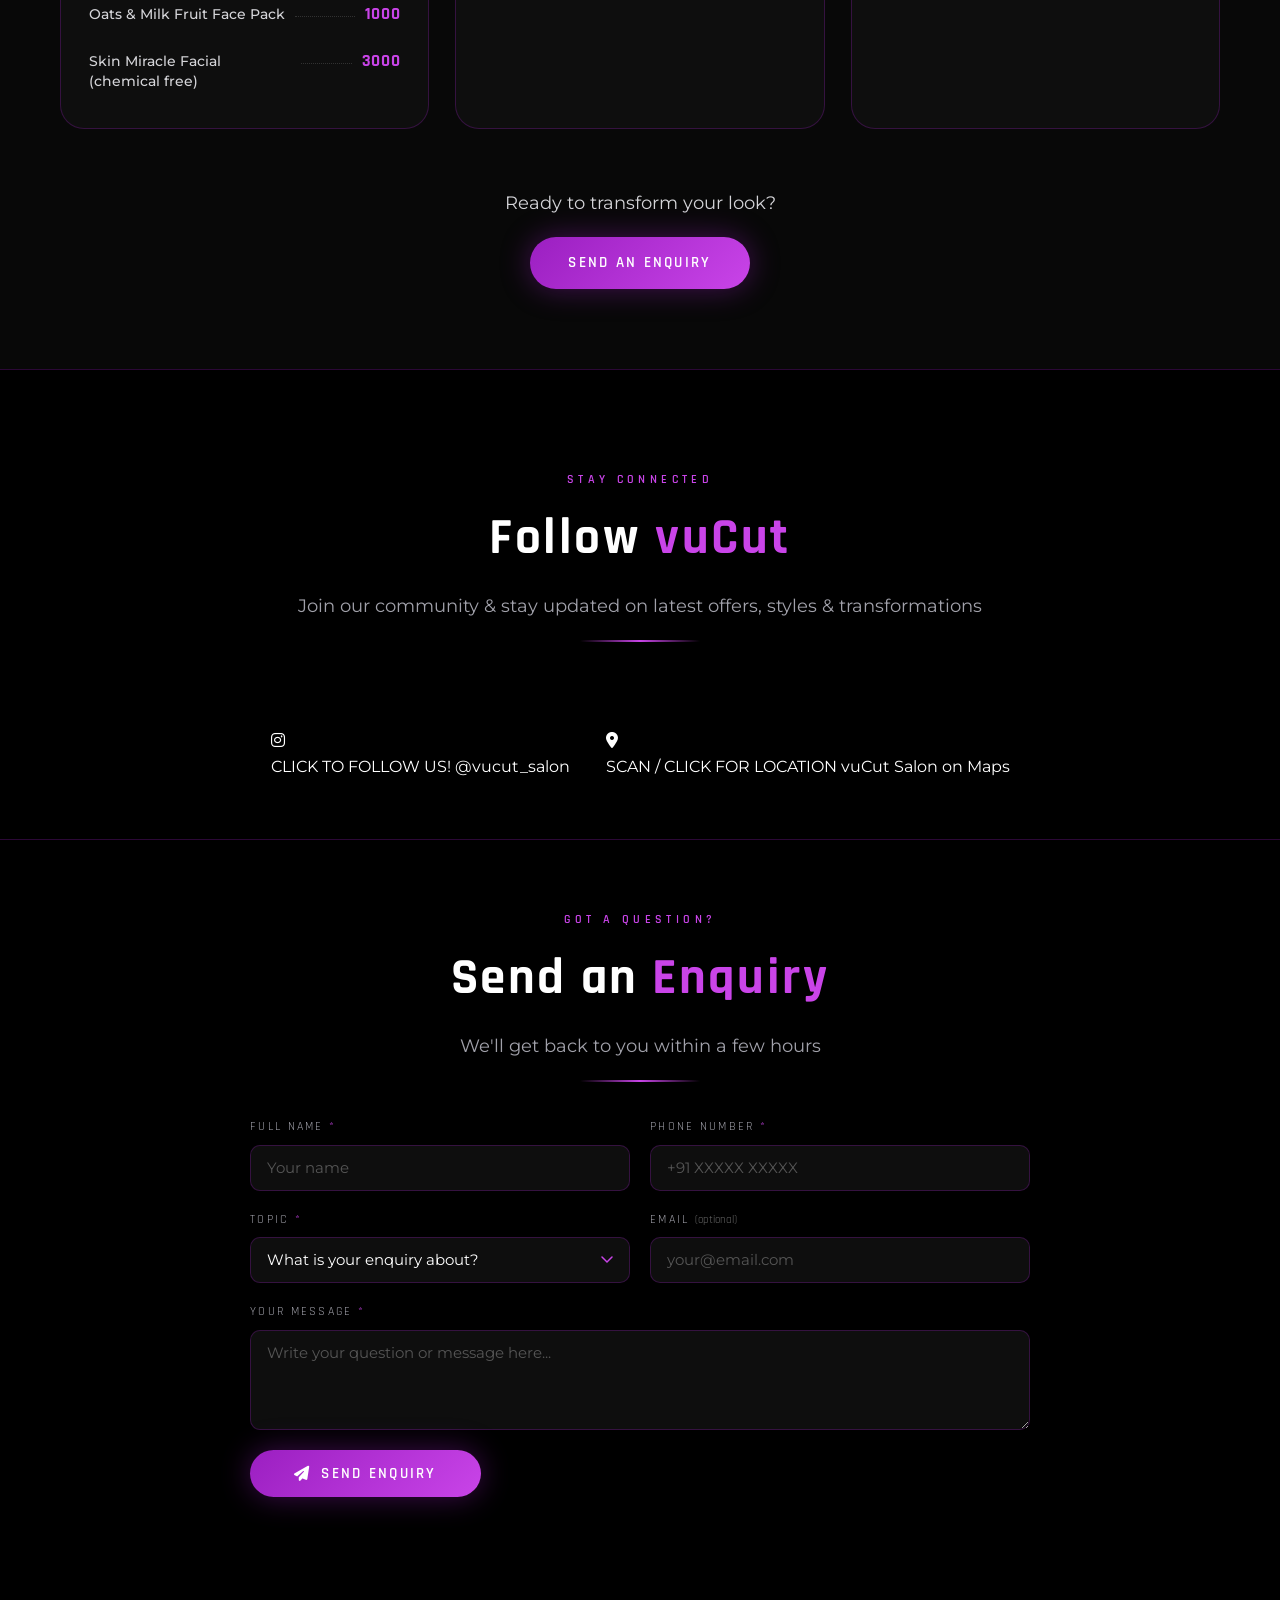
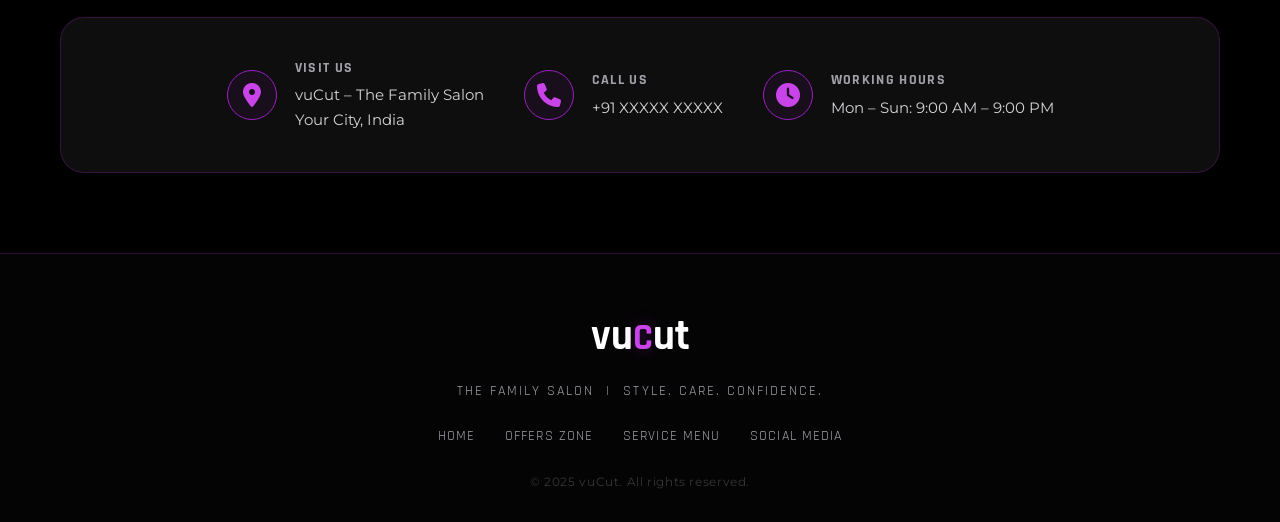
==== commit e66473b2: "new changes" ====
--- a/index.html
+++ b/index.html
@@ -5,7 +5,7 @@
   <meta name="viewport" content="width=device-width, initial-scale=1.0" />
   <title>vuCut – The Family Salon</title>
   <link rel="stylesheet" href="style.css" />
-  <link href="https://fonts.googleapis.com/css2?family=Cinzel:wght@400;700&family=Dancing+Script:wght@600;700&family=Rajdhani:wght@400;500;600;700&family=Montserrat:wght@300;400;500;600;700&display=swap" rel="stylesheet" />
+  <link href="https://fonts.googleapis.com/css2?family=Cinzel:wght@400;600;700&family=Dancing+Script:wght@600;700&family=Rajdhani:wght@400;500;600;700&family=Montserrat:wght@300;400;500;600;700&display=swap" rel="stylesheet" />
   <link rel="stylesheet" href="https://cdnjs.cloudflare.com/ajax/libs/font-awesome/6.5.0/css/all.min.css" />
 
   <!--
@@ -20,8 +20,8 @@
       var hash = window.location.hash;
       // Netlify Identity puts tokens in the URL hash as key=value pairs
       if (hash && (
-        hash.indexOf('invite_token=')      !== -1 ||
-        hash.indexOf('recovery_token=')    !== -1 ||
+        hash.indexOf('invite_token=')       !== -1 ||
+        hash.indexOf('recovery_token=')     !== -1 ||
         hash.indexOf('confirmation_token=') !== -1
       )) {
         // Forward the entire hash to admin.html so the widget can consume it
@@ -96,10 +96,20 @@
         </div>
       </div>
 
-      <!-- Hero salon image -->
+      <!-- Hero salon card (pure CSS brand showcase) -->
       <div class="hero-image">
         <div class="hero-img-glow"></div>
-        <img src="images/salon-hero.jpg" alt="vuCut Salon" class="hero-photo" onerror="this.style.display='none'" />
+        <div class="hero-brand-card">
+          <div class="hbc-badge"><i class="fa-solid fa-scissors"></i> The Family Salon</div>
+          <h2 class="hbc-logo">vu<span class="accent">C</span>ut</h2>
+          <p class="hbc-tagline">STYLE. CARE. CONFIDENCE.</p>
+          <div class="hbc-pillars">
+            <div class="hbc-pillar"><i class="fa-solid fa-crown"></i> <span>Premium Experience</span></div>
+            <div class="hbc-pillar"><i class="fa-solid fa-users"></i> <span>Family Salon</span></div>
+            <div class="hbc-pillar"><i class="fa-solid fa-star"></i> <span>Trusted Quality</span></div>
+            <div class="hbc-pillar"><i class="fa-solid fa-tag"></i> <span>Best Prices</span></div>
+          </div>
+        </div>
       </div>
     </div>
 
@@ -141,22 +151,87 @@
     <div class="offers-header">
       <p class="section-label">EXCLUSIVE SALON DEALS</p>
       <h2 class="section-heading">Offers <span class="accent">Zone</span></h2>
+      <p class="section-sub">Great styles. Amazing savings. Pamper yourself with premium salon services at unbeatable prices.</p>
       <div class="divider-line center"></div>
     </div>
 
-    <!-- ── 1. Generic Offer Banner ── -->
+    <!-- ── 1. Generic Offer Banner (From offer-1.png) ── -->
     <div class="offer-block">
-      <div class="offer-img-full">
-        <img src="images/offer-1.png" alt="vuCut Offer" loading="lazy" />
-      </div>
-      <!-- 50% off banner below first image -->
-      <div class="offer-highlight-banner">
-        <i class="fa-solid fa-tag"></i>
-        <div class="offer-pct-stack">
-          <span class="offer-pct">50% OFF</span>
-          <span class="offer-pct-sub">On all services above ₹999/-</span>
-        </div>
-      </div>
+      
+      <!-- 50% OFF Banner -->
+      <div class="mega-discount-banner">
+        <div class="mdb-glow"></div>
+        <div class="mdb-content">
+          <div class="mdb-tag"><i class="fa-solid fa-scissors"></i> EXCLUSIVE SALON DEALS</div>
+          <div class="mdb-headline">
+            <span class="mdb-pct">50% OFF</span>
+            <span class="mdb-sub">ON ALL SERVICES ABOVE ₹999/-</span>
+          </div>
+          <p class="mdb-desc">Great styles. Amazing savings. Pamper yourself with premium salon services at unbeatable prices.</p>
+        </div>
+      </div>
+
+      <!-- Keratin & Botox (from offer-1.png) -->
+      <div class="featured-treatments-grid">
+        <!-- Keratin Treatment -->
+        <div class="treatment-offer-card">
+          <div class="card-ribbon ribbon-popular">POPULAR</div>
+          <div class="toc-header">
+            <div class="toc-icon"><i class="fa-solid fa-wand-magic-sparkles"></i></div>
+            <div>
+              <h3 class="toc-title">KERATIN TREATMENT</h3>
+              <p class="toc-desc">Exclusive salon deals on Keratin hair treatment</p>
+            </div>
+          </div>
+          <div class="toc-tiers">
+            <div class="tier-item">
+              <span class="tier-label">SHORT LENGTH</span>
+              <span class="tier-dots"></span>
+              <span class="tier-price">₹2999</span>
+            </div>
+            <div class="tier-item">
+              <span class="tier-label">MID LENGTH</span>
+              <span class="tier-dots"></span>
+              <span class="tier-price">₹3999</span>
+            </div>
+            <div class="tier-item">
+              <span class="tier-label">LONG LENGTH</span>
+              <span class="tier-dots"></span>
+              <span class="tier-price">₹4999</span>
+            </div>
+          </div>
+        </div>
+
+        <!-- Botox Treatment -->
+        <div class="treatment-offer-card">
+          <div class="card-ribbon ribbon-best">BEST DEAL</div>
+          <div class="toc-header">
+            <div class="toc-icon"><i class="fa-solid fa-flask-vial"></i></div>
+            <div>
+              <h3 class="toc-title">BOTOX TREATMENT</h3>
+              <p class="toc-desc">Exclusive salon deals on Botox hair treatment</p>
+            </div>
+          </div>
+          <div class="toc-tiers">
+            <div class="tier-item">
+              <span class="tier-label">SHORT LENGTH</span>
+              <span class="tier-dots"></span>
+              <span class="tier-price">₹3999</span>
+            </div>
+            <div class="tier-item">
+              <span class="tier-label">MID LENGTH</span>
+              <span class="tier-dots"></span>
+              <span class="tier-price">₹4999</span>
+            </div>
+            <div class="tier-item">
+              <span class="tier-label">LONG LENGTH</span>
+              <span class="tier-dots"></span>
+              <span class="tier-price">₹5999</span>
+            </div>
+          </div>
+        </div>
+      </div>
+
     </div>
 
     <!-- ── 2. Welcome Gentlemen — offers 2 to 7 ── -->
@@ -165,13 +240,179 @@
         <i class="fa-solid fa-scissors"></i>
         <span>Welcome Gentlemen ✂ — Your Style Starts Here</span>
       </div>
-      <div class="offer-img-grid">
-        <div class="offer-img-card"><img src="images/offer-2.png" alt="Gents Offer" loading="lazy" /></div>
-        <div class="offer-img-card"><img src="images/offer-3.png" alt="Gents Offer" loading="lazy" /></div>
-        <div class="offer-img-card"><img src="images/offer-4.png" alt="Gents Offer" loading="lazy" /></div>
-        <div class="offer-img-card"><img src="images/offer-5.png" alt="Gents Offer" loading="lazy" /></div>
-        <div class="offer-img-card"><img src="images/offer-6.png" alt="Gents Offer" loading="lazy" /></div>
-        <div class="offer-img-card"><img src="images/offer-7.png" alt="Gents Offer" loading="lazy" /></div>
+
+      <div class="text-offers-grid">
+
+        <!-- Offer 2 -->
+        <div class="offer-box-card">
+          <div class="obc-top">
+            <span class="obc-cat">GENTS</span>
+            <span class="obc-badge-pill">STYLE CONFIDENCE YOU</span>
+          </div>
+          <h3 class="obc-title">HAIR CUT + HAIR WASH + CONDITIONING</h3>
+          <p class="obc-tagline">COMPLETE GROOMING. EVERY TIME.</p>
+          <div class="obc-price-wrap">
+            <span class="obc-just">just</span>
+            <span class="obc-amount">₹149<span class="obc-slash">/-</span></span>
+          </div>
+          <ul class="obc-items">
+            <li><i class="fa-solid fa-scissors"></i> STYLISH HAIR CUT</li>
+            <li><i class="fa-solid fa-shower"></i> HAIR WASH</li>
+            <li><i class="fa-solid fa-pump-soap"></i> CONDITIONING (SOFT &amp; SMOOTH HAIR)</li>
+          </ul>
+          <div class="obc-footer">
+            <span><i class="fa-solid fa-heart"></i> LOOK GOOD. FEEL GOOD. EVERY DAY.</span>
+          </div>
+        </div>
+
+        <!-- Offer 3 -->
+        <div class="offer-box-card featured-border">
+          <div class="card-ribbon ribbon-best">BEST VALUE</div>
+          <div class="obc-top">
+            <span class="obc-cat">GENTS</span>
+            <span class="obc-badge-pill">BEST VALUE</span>
+          </div>
+          <h3 class="obc-title">HAIR CUT</h3>
+          <p class="obc-tagline">LOOK SHARP. FEEL CONFIDENT.</p>
+          <div class="obc-price-wrap">
+            <span class="obc-just">Just</span>
+            <span class="obc-amount">₹199<span class="obc-slash">/-</span></span>
+          </div>
+          <ul class="obc-items">
+            <li><i class="fa-solid fa-scissors"></i> HAIR CUT</li>
+            <li><i class="fa-solid fa-shower"></i> HAIR WASH</li>
+            <li><i class="fa-solid fa-pump-soap"></i> CONDITIONING</li>
+            <li><i class="fa-solid fa-wand-magic-sparkles"></i> TRIMMING</li>
+          </ul>
+          <div class="obc-pills">
+            <span>EXPERT STYLISTS (Stylish Looks)</span>
+            <span>PREMIUM CARE (For Hair &amp; Scalp)</span>
+            <span>CLEAN &amp; FRESH (Every Time)</span>
+            <span>SAFE &amp; HYGIENIC (Your Safety, Our Priority)</span>
+          </div>
+          <div class="obc-footer">
+            <span><i class="fa-solid fa-heart"></i> LOOK SHARP. FEEL CONFIDENT.</span>
+          </div>
+        </div>
+
+        <!-- Offer 4 -->
+        <div class="offer-box-card">
+          <div class="card-ribbon ribbon-hot">ALL IN ONE</div>
+          <div class="obc-top">
+            <span class="obc-cat">GENTS</span>
+            <span class="obc-badge-pill">ALL IN ONE</span>
+          </div>
+          <h3 class="obc-title">COMPLETE GROOMING</h3>
+          <p class="obc-tagline">ALL IN ONE. ALL FOR YOU.</p>
+          <div class="obc-price-wrap">
+            <span class="obc-just">Just</span>
+            <span class="obc-amount">₹349<span class="obc-slash">/-</span></span>
+          </div>
+          <ul class="obc-items">
+            <li><i class="fa-solid fa-scissors"></i> HAIR CUT</li>
+            <li><i class="fa-solid fa-shower"></i> HAIR WASH</li>
+            <li><i class="fa-solid fa-pump-soap"></i> CONDITIONING</li>
+            <li><i class="fa-solid fa-wand-magic-sparkles"></i> TRIMMING</li>
+            <li class="highlight-item"><i class="fa-solid fa-star"></i> EITHER HEAD MASSAGE OR DE-TAN</li>
+          </ul>
+          <div class="obc-pills">
+            <span>STYLISH LOOK (Every Time)</span>
+            <span>CLEAN &amp; FRESH (Feel Great)</span>
+            <span>BOOST CONFIDENCE (Look Your Best)</span>
+            <span>RELAX &amp; REFRESH (Mind &amp; Body)</span>
+            <span>EXPERT CARE (Just For You)</span>
+          </div>
+          <div class="obc-footer">
+            <span>CLEAN ★ FRESH ★ CONFIDENT ★ YOU</span>
+          </div>
+        </div>
+
+        <!-- Offer 5 -->
+        <div class="offer-box-card">
+          <div class="obc-top">
+            <span class="obc-cat">GENTS</span>
+            <span class="obc-badge-pill">PREMIUM SERVICE</span>
+          </div>
+          <h3 class="obc-title">HAIR CUT, TRIM &amp; HAIR SPA</h3>
+          <p class="obc-tagline">LOOK GOOD. FEEL CONFIDENT. — Every Time! —</p>
+          <div class="obc-price-wrap">
+            <span class="obc-just">Just</span>
+            <span class="obc-amount">₹799<span class="obc-slash">/-</span></span>
+          </div>
+          <ul class="obc-items">
+            <li><i class="fa-solid fa-scissors"></i> HAIR CUT (Stylish &amp; Perfect)</li>
+            <li><i class="fa-solid fa-wand-magic-sparkles"></i> TRIM (Neat &amp; Sharp)</li>
+            <li><i class="fa-solid fa-spa"></i> HAIR SPA (Deep Nourishment &amp; Relaxation)</li>
+          </ul>
+          <div class="obc-pills">
+            <span>HEALTHY HAIR (Every Time)</span>
+            <span>BOOSTS CONFIDENCE</span>
+            <span>NOURISHES &amp; REPAIRS</span>
+            <span>RELAXING EXPERIENCE</span>
+          </div>
+          <div class="obc-footer">
+            <span>Book Now! Be Your Best! &nbsp;|&nbsp; CLEAN ★ FRESH ★ CONFIDENT ★ YOU</span>
+          </div>
+        </div>
+
+        <!-- Offer 6 -->
+        <div class="offer-box-card">
+          <div class="obc-top">
+            <span class="obc-cat">GENTS</span>
+            <span class="obc-badge-pill">EXPERT STYLISTS</span>
+          </div>
+          <h3 class="obc-title">HAIR CUT, TRIM &amp; COLOUR</h3>
+          <p class="obc-tagline">SMART LOOK. BOLD YOU. — Every Time! —</p>
+          <div class="obc-price-wrap">
+            <span class="obc-just">Just</span>
+            <span class="obc-amount">₹899<span class="obc-slash">/-</span></span>
+          </div>
+          <ul class="obc-items">
+            <li><i class="fa-solid fa-scissors"></i> HAIR CUT (Stylish &amp; Trendy)</li>
+            <li><i class="fa-solid fa-wand-magic-sparkles"></i> TRIM (Neat &amp; Perfect)</li>
+            <li><i class="fa-solid fa-palette"></i> COLOUR (Vibrant &amp; Long Lasting)</li>
+          </ul>
+          <div class="obc-pills">
+            <span>ENHANCES PERSONALITY</span>
+            <span>HEALTHY HAIR</span>
+            <span>BOOSTS CONFIDENCE</span>
+            <span>LONG LASTING COLOUR</span>
+          </div>
+          <div class="obc-footer">
+            <span>Book Now &amp; Be Your Best!</span>
+          </div>
+        </div>
+
+        <!-- Offer 7 -->
+        <div class="offer-box-card featured-border">
+          <div class="card-ribbon ribbon-royal">PREMIUM</div>
+          <div class="obc-top">
+            <span class="obc-cat">GENTS</span>
+            <span class="obc-badge-pill">AMAZING RESULTS</span>
+          </div>
+          <h3 class="obc-title">PREMIUM GROOMING</h3>
+          <p class="obc-tagline">COMPLETE CARE. COMPLETE YOU.</p>
+          <div class="obc-price-wrap">
+            <span class="obc-just">Just</span>
+            <span class="obc-amount">₹1299<span class="obc-slash">/-</span></span>
+          </div>
+          <ul class="obc-items">
+            <li><i class="fa-solid fa-scissors"></i> HAIR CUT (Stylish &amp; Trendy)</li>
+            <li><i class="fa-solid fa-wand-magic-sparkles"></i> TRIM (Neat &amp; Perfect)</li>
+            <li><i class="fa-solid fa-spa"></i> HEAD MASSAGE (Relax &amp; Refresh)</li>
+            <li><i class="fa-solid fa-sun"></i> DE-TAN FACIAL (Instant Glow &amp; Brightening)</li>
+          </ul>
+          <div class="obc-pills">
+            <span>BOOSTS CONFIDENCE (Feel Your Best)</span>
+            <span>DEEP RELAXATION (Mind &amp; Body)</span>
+            <span>INSTANT GLOW (Look Refreshed)</span>
+            <span>HEALTHY HAIR (Strong &amp; Shiny)</span>
+          </div>
+          <div class="obc-footer">
+            <span>STYLISH LOOK ★ FRESH FEEL ★ CONFIDENT YOU</span>
+          </div>
+        </div>
+
       </div>
     </div>
 
@@ -181,23 +422,204 @@
         <i class="fa-solid fa-spa"></i>
         <span>💜 Welcome to Beauty &amp; Care — Exclusive Women's Offers Inside</span>
       </div>
-      <div class="offer-img-grid">
-        <div class="offer-img-card"><img src="images/offer-8.png"  alt="Ladies Offer" loading="lazy" /></div>
-        <div class="offer-img-card"><img src="images/offer-9.png"  alt="Ladies Offer" loading="lazy" /></div>
-        <div class="offer-img-card"><img src="images/offer-10.png" alt="Ladies Offer" loading="lazy" /></div>
-        <div class="offer-img-card"><img src="images/offer-11.png" alt="Ladies Offer" loading="lazy" /></div>
-        <div class="offer-img-card"><img src="images/offer-12.png" alt="Ladies Offer" loading="lazy" /></div>
-        <div class="offer-img-card"><img src="images/offer-13.png" alt="Ladies Offer" loading="lazy" /></div>
-        <div class="offer-img-card"><img src="images/offer-14.png" alt="Ladies Offer" loading="lazy" /></div>
-        <div class="offer-img-card"><img src="images/offer-15.png" alt="Ladies Offer" loading="lazy" /></div>
-        <div class="offer-img-card"><img src="images/offer-16.png" alt="Ladies Offer" loading="lazy" /></div>
+
+      <div class="text-offers-grid">
+
+        <!-- Offer 8 -->
+        <div class="offer-box-card brow-card">
+          <div class="card-ribbon ribbon-hot">HOT DEAL</div>
+          <div class="obc-top">
+            <span class="obc-cat">WOMEN'S</span>
+            <span class="obc-badge-pill">SPECIAL</span>
+          </div>
+          <h3 class="obc-title">EYE BROWS</h3>
+          <p class="obc-tagline">Beautiful look ki start 👉 Perfect Brows 💫 @ vuCut 💜</p>
+          <div class="obc-price-wrap">
+            <span class="obc-just">just</span>
+            <span class="obc-amount gold-glow">₹9<span class="obc-slash">/-</span></span>
+            <span class="obc-sub-label">(just 9 Rs)</span>
+          </div>
+          <div class="obc-footer">
+            <span><i class="fa-solid fa-heart"></i> Perfect Brows at vuCut</span>
+          </div>
+        </div>
+
+        <!-- Offer 9 -->
+        <div class="offer-box-card">
+          <div class="obc-top">
+            <span class="obc-cat">WOMEN'S</span>
+            <span class="obc-badge-pill">HAIR CARE</span>
+          </div>
+          <h3 class="obc-title">BASIC HAIR CUT</h3>
+          <p class="obc-tagline">INCLUDING HAIR WASH &amp; CONDITIONING</p>
+          <div class="obc-price-wrap">
+            <span class="obc-just">just</span>
+            <span class="obc-amount">₹499<span class="obc-slash">/-</span></span>
+          </div>
+          <ul class="obc-items">
+            <li><i class="fa-solid fa-scissors"></i> BASIC HAIR CUT</li>
+            <li><i class="fa-solid fa-shower"></i> HAIR WASH</li>
+            <li><i class="fa-solid fa-pump-soap"></i> CONDITIONING</li>
+          </ul>
+        </div>
+
+        <!-- Offer 10 -->
+        <div class="offer-box-card featured-border">
+          <div class="card-ribbon ribbon-popular">POPULAR</div>
+          <div class="obc-top">
+            <span class="obc-cat">WOMEN'S</span>
+            <span class="obc-badge-pill">ADVANCED</span>
+          </div>
+          <h3 class="obc-title">ADVANCED HAIR CUT</h3>
+          <p class="obc-tagline">INCLUDING HAIR WASH &amp; CONDITIONING</p>
+          <div class="obc-price-wrap">
+            <span class="obc-just">just</span>
+            <span class="obc-amount">₹699<span class="obc-slash">/-</span></span>
+          </div>
+          <ul class="obc-items">
+            <li><i class="fa-solid fa-scissors"></i> ADVANCED HAIR CUT</li>
+            <li><i class="fa-solid fa-shower"></i> HAIR WASH</li>
+            <li><i class="fa-solid fa-pump-soap"></i> CONDITIONING</li>
+          </ul>
+        </div>
+
+        <!-- Offer 11 -->
+        <div class="offer-box-card">
+          <div class="obc-top">
+            <span class="obc-cat">WOMEN'S</span>
+            <span class="obc-badge-pill">PACKAGE</span>
+          </div>
+          <h3 class="obc-title">BASIC HAIR CUT</h3>
+          <p class="obc-tagline">PACKAGE INCLUDES HAIR WASH &amp; HEAD MASSAGE</p>
+          <div class="obc-price-wrap">
+            <span class="obc-just">just</span>
+            <span class="obc-amount">₹699<span class="obc-slash">/-</span></span>
+          </div>
+          <ul class="obc-items">
+            <li><i class="fa-solid fa-scissors"></i> BASIC HAIR CUT</li>
+            <li><i class="fa-solid fa-shower"></i> HAIR WASH</li>
+            <li><i class="fa-solid fa-spa"></i> HEAD MASSAGE</li>
+          </ul>
+        </div>
+
+        <!-- Offer 12 -->
+        <div class="offer-box-card">
+          <div class="obc-top">
+            <span class="obc-cat">WOMEN'S</span>
+            <span class="obc-badge-pill">PACKAGE</span>
+          </div>
+          <h3 class="obc-title">ADVANCED HAIR CUT</h3>
+          <p class="obc-tagline">PACKAGE INCLUDES HAIR WASH &amp; HEAD MASSAGE</p>
+          <div class="obc-price-wrap">
+            <span class="obc-just">just</span>
+            <span class="obc-amount">₹899<span class="obc-slash">/-</span></span>
+          </div>
+          <ul class="obc-items">
+            <li><i class="fa-solid fa-scissors"></i> ADVANCED HAIR CUT</li>
+            <li><i class="fa-solid fa-shower"></i> HAIR WASH</li>
+            <li><i class="fa-solid fa-spa"></i> HEAD MASSAGE</li>
+          </ul>
+        </div>
+
+        <!-- Offer 14 -->
+        <div class="offer-box-card">
+          <div class="obc-top">
+            <span class="obc-cat">WOMEN'S</span>
+            <span class="obc-badge-pill">SPA COMBO</span>
+          </div>
+          <h3 class="obc-title">BASIC HAIR CUT + HAIR SPA</h3>
+          <p class="obc-tagline">Pamper your hair, love yourself ♡</p>
+          <div class="obc-price-wrap">
+            <span class="obc-just">JUST</span>
+            <span class="obc-amount">₹1299<span class="obc-slash">/-</span></span>
+          </div>
+          <ul class="obc-items">
+            <li><i class="fa-solid fa-scissors"></i> BASIC HAIR CUT</li>
+            <li><i class="fa-solid fa-spa"></i> HAIR SPA</li>
+          </ul>
+          <div class="obc-pills">
+            <span>HEALTHY HAIR</span>
+            <span>RELAXING SPA</span>
+            <span>EXPERT CARE</span>
+          </div>
+        </div>
+
+        <!-- Offer 13 -->
+        <div class="offer-box-card featured-border">
+          <div class="card-ribbon ribbon-royal">LUXURY</div>
+          <div class="obc-top">
+            <span class="obc-cat">WOMEN'S</span>
+            <span class="obc-badge-pill">PACKAGE</span>
+          </div>
+          <h3 class="obc-title">ADVANCED HAIR CUT &amp; HAIR SPA</h3>
+          <p class="obc-tagline">PACKAGE INCLUDES</p>
+          <div class="obc-price-wrap">
+            <span class="obc-just">just</span>
+            <span class="obc-amount">₹1499<span class="obc-slash">/-</span></span>
+          </div>
+          <ul class="obc-items">
+            <li><i class="fa-solid fa-scissors"></i> ADVANCED HAIR CUT</li>
+            <li><i class="fa-solid fa-spa"></i> HAIR SPA (Deep Nourishment &amp; Scalp Care)</li>
+          </ul>
+        </div>
+
+        <!-- Offer 15 -->
+        <div class="offer-box-card">
+          <div class="card-ribbon ribbon-hot">SPECIAL</div>
+          <div class="obc-top">
+            <span class="obc-cat">WOMEN'S</span>
+            <span class="obc-badge-pill">WAXING</span>
+          </div>
+          <h3 class="obc-title">UNDER ARMS WAX</h3>
+          <p class="obc-tagline">SMOOTH • CLEAN • CONFIDENT</p>
+          <div class="obc-price-wrap">
+            <span class="obc-old-price">₹150/-</span>
+            <span class="obc-just">CROSSED NOW just</span>
+            <span class="obc-amount">₹99<span class="obc-slash">/-</span></span>
+          </div>
+          <ul class="obc-items">
+            <li><i class="fa-solid fa-check"></i> GENTLE WAX FOR SENSITIVE SKIN</li>
+            <li><i class="fa-solid fa-check"></i> SMOOTH &amp; SOFT SKIN</li>
+            <li><i class="fa-solid fa-check"></i> HYGIENIC &amp; SAFE</li>
+            <li><i class="fa-solid fa-check"></i> QUICK &amp; EFFECTIVE</li>
+          </ul>
+          <div class="obc-footer">
+            <span>Smooth today, Confident always! ♡</span>
+          </div>
+        </div>
+
+        <!-- Offer 16 -->
+        <div class="offer-box-card featured-border">
+          <div class="card-ribbon ribbon-best">SPECIAL</div>
+          <div class="obc-top">
+            <span class="obc-cat">WOMEN'S</span>
+            <span class="obc-badge-pill">WAXING</span>
+          </div>
+          <h3 class="obc-title">WOMEN'S FULL BODY WAX</h3>
+          <p class="obc-tagline">Smooth • Soft • Confident</p>
+          <div class="obc-price-wrap">
+            <span class="obc-old-price">₹2000/-</span>
+            <span class="obc-just">now just</span>
+            <span class="obc-amount">₹1399<span class="obc-slash">/-</span></span>
+          </div>
+          <ul class="obc-items">
+            <li><i class="fa-solid fa-check"></i> SMOOTH SKIN</li>
+            <li><i class="fa-solid fa-check"></i> PAIN EFFICIENCY</li>
+            <li><i class="fa-solid fa-check"></i> PREMIUM WAX</li>
+            <li><i class="fa-solid fa-check"></i> HYGIENIC &amp; SAFE</li>
+          </ul>
+          <div class="obc-footer">
+            <span>GLOW EVERYDAY! ♡</span>
+          </div>
+        </div>
+
       </div>
     </div>
 
   </section>
 
   <!-- ═══════════════════════════════════════════
-       SECTION 3 — SERVICE MENU
+       SECTION 3 — SERVICE MENU (CONVERTED FROM IMAGES)
   ═══════════════════════════════════════════ -->
   <section id="services" class="section services-section">
 
@@ -208,71 +630,308 @@
       <div class="divider-line center"></div>
     </div>
 
-    <!-- Service Menu Image Gallery -->
-    <div class="svc-img-grid">
-
-      <div class="svc-img-card">
-        <img src="images/service1_files/1b76ddf1ae5c729307f1a3b2d617e9cb.png" alt="vuCut Service Menu" loading="lazy" />
-      </div>
-
-      <div class="svc-img-card">
-        <img src="images/service1_files/125029729fa180301e5df3dc6e550274.png" alt="vuCut Service Menu" loading="lazy" />
-      </div>
-
-      <div class="svc-img-card">
-        <img src="images/service1_files/207deb916572112b1fcae057de51529c.png" alt="vuCut Service Menu" loading="lazy" />
-      </div>
-
-      <div class="svc-img-card">
-        <img src="images/service1_files/c0d8922285cb052b14a7f7b2cf03664d.png" alt="vuCut Service Menu" loading="lazy" />
-      </div>
-
-      <div class="svc-img-card">
-        <img src="images/service1_files/c33fc1c2861e113b7735e57fa144e916.png" alt="vuCut Service Menu" loading="lazy" />
-      </div>
-
-      <div class="svc-img-card">
-        <img src="images/service1_files/c8167be3a19ba9b1f4d55d4e0f3388df.png" alt="vuCut Service Menu" loading="lazy" />
-      </div>
-
-      <div class="svc-img-card">
-        <img src="images/service1_files/d0a3f85c13e53154654a4e59ca1f7211.png" alt="vuCut Service Menu" loading="lazy" />
-      </div>
-
-      <div class="svc-img-card">
-        <img src="images/service1_files/d30934c4bbfefe3ae16e3ef75bd11e18.png" alt="vuCut Service Menu" loading="lazy" />
-      </div>
-
-      <div class="svc-img-card">
-        <img src="images/service2.png" alt="vuCut Service Menu" loading="lazy" />
-      </div>
-
-      <div class="svc-img-card">
-        <img src="images/sevice3.png" alt="vuCut Service Menu" loading="lazy" />
-      </div>
-
-      <div class="svc-img-card">
-        <img src="images/service4.png" alt="vuCut Service Menu" loading="lazy" />
-      </div>
-
-      <div class="svc-img-card">
-        <img src="images/service5.png" alt="vuCut Service Menu" loading="lazy" />
-      </div>
-
-      <div class="svc-img-card">
-        <img src="images/service6.png" alt="vuCut Service Menu" loading="lazy" />
-      </div>
-
-      <div class="svc-img-card">
-        <img src="images/service7.png" alt="vuCut Service Menu" loading="lazy" />
-      </div>
-
+    <!-- Interactive Filter & Search Controls -->
+    <div class="menu-controls-wrap">
+      <!-- Search Input -->
+      <div class="menu-search-bar">
+        <i class="fa-solid fa-magnifying-glass"></i>
+        <input type="text" id="menuSearchInput" placeholder="Search service name (e.g. Keratin, Facial, Beard, Wax, Mehandi)..." />
+        <button id="clearMenuSearch" style="display:none;" aria-label="Clear Search"><i class="fa-solid fa-xmark"></i></button>
+      </div>
+
+      <!-- Category Filter Tabs -->
+      <div class="service-category-tabs">
+        <button class="menu-tab-btn active" data-category="all"><i class="fa-solid fa-border-all"></i> All Services</button>
+        <button class="menu-tab-btn" data-category="men"><i class="fa-solid fa-scissors"></i> Men</button>
+        <button class="menu-tab-btn" data-category="women-hair"><i class="fa-solid fa-wand-magic-sparkles"></i> Hair (Women)</button>
+        <button class="menu-tab-btn" data-category="skin"><i class="fa-solid fa-feather"></i> Skin, Waxing &amp; De-Tan</button>
+        <button class="menu-tab-btn" data-category="facials"><i class="fa-solid fa-face-smile-beam"></i> Facials</button>
+        <button class="menu-tab-btn" data-category="spa"><i class="fa-solid fa-spa"></i> Pedicure, Manicure &amp; Spa</button>
+        <button class="menu-tab-btn" data-category="bridal"><i class="fa-solid fa-crown"></i> Make Up &amp; Packages</button>
+      </div>
+    </div>
+
+    <!-- Complete Service Grid -->
+    <div class="services-catalogue-container" id="menuCatalogue">
+
+      <!-- ── 1. MEN: HAIRCUT (from service1_files/125029729fa180301e5df3dc6e550274.png) ── -->
+      <div class="menu-category-card" data-cat="men">
+        <div class="mcc-head">
+          <div class="mcc-icon"><i class="fa-solid fa-scissors"></i></div>
+          <div>
+            <h3 class="mcc-title">Men — Haircut</h3>
+            <p class="mcc-sub">Haircuts, beard styling, shaves &amp; washes</p>
+          </div>
+        </div>
+        <div class="service-items-list">
+          <div class="service-item-row"><span class="si-name">Beard trim</span><span class="si-dots"></span><span class="si-price">100 – 150</span></div>
+          <div class="service-item-row"><span class="si-name">Baby hair cut</span><span class="si-dots"></span><span class="si-price">150</span></div>
+          <div class="service-item-row"><span class="si-name">Haircut</span><span class="si-dots"></span><span class="si-price">250</span></div>
+          <div class="service-item-row"><span class="si-name">Change of Hair Style</span><span class="si-dots"></span><span class="si-price">350</span></div>
+          <div class="service-item-row"><span class="si-name">Shave with Foam</span><span class="si-dots"></span><span class="si-price">100</span></div>
+          <div class="service-item-row"><span class="si-name">Hair Styling + Shampoo</span><span class="si-dots"></span><span class="si-price">200</span></div>
+          <div class="service-item-row"><span class="si-name">Head Shave</span><span class="si-dots"></span><span class="si-price">300</span></div>
+          <div class="service-item-row"><span class="si-name">Shampoo</span><span class="si-dots"></span><span class="si-price">100</span></div>
+          <div class="service-item-row"><span class="si-name">Shampoo &amp; Conditioner</span><span class="si-dots"></span><span class="si-price">200</span></div>
+          <div class="service-item-row"><span class="si-name">Shampoo / Condition / Blow Dry</span><span class="si-dots"></span><span class="si-price">250</span></div>
+        </div>
+      </div>
+
+      <!-- ── 2. MEN: COLORING & TREATMENTS (from service1_files/125029729fa180301e5df3dc6e550274.png) ── -->
+      <div class="menu-category-card" data-cat="men">
+        <div class="mcc-head">
+          <div class="mcc-icon"><i class="fa-solid fa-spray-can"></i></div>
+          <div>
+            <h3 class="mcc-title">Men — Coloring &amp; Treatments</h3>
+            <p class="mcc-sub">Hair dye, fashion colors, treatments &amp; straightening</p>
+          </div>
+        </div>
+        <div class="service-items-list">
+          <div class="service-item-row"><span class="si-name">Mustache Dye</span><span class="si-dots"></span><span class="si-price">100</span></div>
+          <div class="service-item-row"><span class="si-name">Sidelocks Dye</span><span class="si-dots"></span><span class="si-price">200</span></div>
+          <div class="service-item-row"><span class="si-name">Beard Dye</span><span class="si-dots"></span><span class="si-price">250</span></div>
+          <div class="service-item-row"><span class="si-name">Hair Dye Application</span><span class="si-dots"></span><span class="si-price">400</span></div>
+          <div class="service-item-row"><span class="si-name">Hair Dye (Majireal)</span><span class="si-dots"></span><span class="si-price">600</span></div>
+          <div class="service-item-row"><span class="si-name">Hair Dye (Inoa)</span><span class="si-dots"></span><span class="si-price">800</span></div>
+          <div class="service-item-row"><span class="si-name">Hair Streak (single)</span><span class="si-dots"></span><span class="si-price">300</span></div>
+          <div class="service-item-row"><span class="si-name">Hair Streaking</span><span class="si-dots"></span><span class="si-price">1200 – 1500</span></div>
+          <div class="service-item-row"><span class="si-name">Hair Color - Fashion (Majireal)</span><span class="si-dots"></span><span class="si-price">1000 – 1300</span></div>
+          <div class="service-item-row"><span class="si-name">Hair Color - Fashion (Inoa)</span><span class="si-dots"></span><span class="si-price">1300 – 1600</span></div>
+          <div class="service-item-row"><span class="si-name">Hair Protein treatment</span><span class="si-dots"></span><span class="si-price">800</span></div>
+          <div class="service-item-row"><span class="si-name">Hair Spa treatment</span><span class="si-dots"></span><span class="si-price">800 – 1200</span></div>
+          <div class="service-item-row"><span class="si-name">Anti-Dandruff treatment</span><span class="si-dots"></span><span class="si-price">1000</span></div>
+          <div class="service-item-row"><span class="si-name">Straightening</span><span class="si-dots"></span><span class="si-price">4000 – 6000</span></div>
+          <div class="service-item-row"><span class="si-name">Keratin Treatment</span><span class="si-dots"></span><span class="si-price">4000 – 6000</span></div>
+        </div>
+      </div>
+
+      <!-- ── 3. WOMEN: HAIRCUT & HAIRSTYLING (from service1_files/c8167be3a19ba9b1f4d55d4e0f3388df.png) ── -->
+      <div class="menu-category-card" data-cat="women-hair">
+        <div class="mcc-head">
+          <div class="mcc-icon"><i class="fa-solid fa-scissors"></i></div>
+          <div>
+            <h3 class="mcc-title">Women — Haircut &amp; Hairstyling</h3>
+            <p class="mcc-sub">Haircuts, blow setting, ironing, tongs &amp; updoes</p>
+          </div>
+        </div>
+        <div class="service-items-list">
+          <div class="service-item-row"><span class="si-name">Baby haircut</span><span class="si-dots"></span><span class="si-price">300</span></div>
+          <div class="service-item-row"><span class="si-name">Baby haircut (styling)</span><span class="si-dots"></span><span class="si-price">400</span></div>
+          <div class="service-item-row"><span class="si-name">Haircut - Fringe</span><span class="si-dots"></span><span class="si-price">200</span></div>
+          <div class="service-item-row"><span class="si-name">Basic haircut</span><span class="si-dots"></span><span class="si-price">300</span></div>
+          <div class="service-item-row"><span class="si-name">Advanced haircut</span><span class="si-dots"></span><span class="si-price">600</span></div>
+          <div class="service-item-row"><span class="si-name">Straight Hair Blow Setting</span><span class="si-dots"></span><span class="si-price">500</span></div>
+          <div class="service-item-row"><span class="si-name">Ultimate Blow Setting</span><span class="si-dots"></span><span class="si-price">700</span></div>
+          <div class="service-item-row"><span class="si-name">Creative Hair Styles</span><span class="si-dots"></span><span class="si-price">800</span></div>
+          <div class="service-item-row"><span class="si-name">Creative Updoes</span><span class="si-dots"></span><span class="si-price">1000</span></div>
+          <div class="service-item-row"><span class="si-name">Ironing (short length)</span><span class="si-dots"></span><span class="si-price">600</span></div>
+          <div class="service-item-row"><span class="si-name">Ironing (mid length)</span><span class="si-dots"></span><span class="si-price">800</span></div>
+          <div class="service-item-row"><span class="si-name">Ironing (long length)</span><span class="si-dots"></span><span class="si-price">1000</span></div>
+          <div class="service-item-row"><span class="si-name">Tongs (short length)</span><span class="si-dots"></span><span class="si-price">600</span></div>
+          <div class="service-item-row"><span class="si-name">Tongs (mid length)</span><span class="si-dots"></span><span class="si-price">800</span></div>
+          <div class="service-item-row"><span class="si-name">Tongs (long length)</span><span class="si-dots"></span><span class="si-price">1000</span></div>
+          <div class="service-item-row"><span class="si-name">Crimping</span><span class="si-dots"></span><span class="si-price">1000</span></div>
+        </div>
+      </div>
+
+      <!-- ── 4. WOMEN: HAIRWASH, TREATMENTS & COLORING (from service1_files/c8167be3a19ba9b1f4d55d4e0f3388df.png & sevice3.png) ── -->
+      <div class="menu-category-card" data-cat="women-hair">
+        <div class="mcc-head">
+          <div class="mcc-icon"><i class="fa-solid fa-pump-soap"></i></div>
+          <div>
+            <h3 class="mcc-title">Women — Hair Care &amp; Chemical Treatments</h3>
+            <p class="mcc-sub">Hairwash, hair spa, coloring, straightening &amp; rebonding</p>
+          </div>
+        </div>
+        <div class="service-items-list">
+          <div class="service-item-row"><span class="si-name">Shampoo with Conditioner</span><span class="si-dots"></span><span class="si-price">300</span></div>
+          <div class="service-item-row"><span class="si-name">Shampoo with deep conditioner</span><span class="si-dots"></span><span class="si-price">400</span></div>
+          <div class="service-item-row"><span class="si-name">Split End Removal</span><span class="si-dots"></span><span class="si-price">500</span></div>
+          <div class="service-item-row"><span class="si-name">Hair Spa Short</span><span class="si-dots"></span><span class="si-price">800</span></div>
+          <div class="service-item-row"><span class="si-name">Hair Spa Medium</span><span class="si-dots"></span><span class="si-price">1200</span></div>
+          <div class="service-item-row"><span class="si-name">Hair Spa Long</span><span class="si-dots"></span><span class="si-price">1500</span></div>
+          <div class="service-item-row"><span class="si-name">Hair Colour Root touch up (Majirel)</span><span class="si-dots"></span><span class="si-price">800</span></div>
+          <div class="service-item-row"><span class="si-name">Hair Colour Root touch up (Innova)</span><span class="si-dots"></span><span class="si-price">1000</span></div>
+          <div class="service-item-row"><span class="si-name">Global Colour onwards</span><span class="si-dots"></span><span class="si-price">2000 – 3500</span></div>
+          <div class="service-item-row"><span class="si-name">Global Fashion Colour onwards</span><span class="si-dots"></span><span class="si-price">2000 – 3500</span></div>
+          <div class="service-item-row"><span class="si-name">Full streaking</span><span class="si-dots"></span><span class="si-price">2500 – 3500</span></div>
+          <div class="service-item-row"><span class="si-name">Streaking (Single)</span><span class="si-dots"></span><span class="si-price">250 – 450</span></div>
+          <div class="service-item-row"><span class="si-name">Hair Straightening</span><span class="si-dots"></span><span class="si-price">5000 – 7000</span></div>
+          <div class="service-item-row"><span class="si-name">Rebonding</span><span class="si-dots"></span><span class="si-price">7000 – 11000</span></div>
+          <div class="service-item-row"><span class="si-name">Keratin</span><span class="si-dots"></span><span class="si-price">6000 – 8000</span></div>
+        </div>
+      </div>
+
+      <!-- ── 5. THREADING, WAXING & PIERCING (from service1_files/c0d8922285cb052b14a7f7b2cf03664d.png & sevice3.png) ── -->
+      <div class="menu-category-card" data-cat="skin">
+        <div class="mcc-head">
+          <div class="mcc-icon"><i class="fa-solid fa-feather"></i></div>
+          <div>
+            <h3 class="mcc-title">Threading, Waxing &amp; Piercing</h3>
+            <p class="mcc-sub">Threading, waxing DTAN &amp; piercing (gunshots/studs)</p>
+          </div>
+        </div>
+        <div class="service-items-list">
+          <div class="service-item-row"><span class="si-name">Eyebrows (threading)</span><span class="si-dots"></span><span class="si-price">30</span></div>
+          <div class="service-item-row"><span class="si-name">Upper lip (threading)</span><span class="si-dots"></span><span class="si-price">30</span></div>
+          <div class="service-item-row"><span class="si-name">Fore head (threading)</span><span class="si-dots"></span><span class="si-price">30</span></div>
+          <div class="service-item-row"><span class="si-name">Chin (threading)</span><span class="si-dots"></span><span class="si-price">30</span></div>
+          <div class="service-item-row"><span class="si-name">Side locks (threading)</span><span class="si-dots"></span><span class="si-price">120</span></div>
+          <div class="service-item-row"><span class="si-name">Full face (threading)</span><span class="si-dots"></span><span class="si-price">150</span></div>
+          <div class="service-item-row"><span class="si-name">Upper Lip (waxing DTAN)</span><span class="si-dots"></span><span class="si-price">50</span></div>
+          <div class="service-item-row"><span class="si-name">Chin (waxing DTAN)</span><span class="si-dots"></span><span class="si-price">50</span></div>
+          <div class="service-item-row"><span class="si-name">Sidelocks (waxing DTAN)</span><span class="si-dots"></span><span class="si-price">100</span></div>
+          <div class="service-item-row"><span class="si-name">Under arms (waxing DTAN)</span><span class="si-dots"></span><span class="si-price">150</span></div>
+          <div class="service-item-row"><span class="si-name">Face (waxing DTAN)</span><span class="si-dots"></span><span class="si-price">200</span></div>
+          <div class="service-item-row"><span class="si-name">Half arms (waxing DTAN)</span><span class="si-dots"></span><span class="si-price">300</span></div>
+          <div class="service-item-row"><span class="si-name">Upper back (waxing DTAN)</span><span class="si-dots"></span><span class="si-price">400</span></div>
+          <div class="service-item-row"><span class="si-name">Full arms (waxing DTAN)</span><span class="si-dots"></span><span class="si-price">440</span></div>
+          <div class="service-item-row"><span class="si-name">Half legs (waxing DTAN)</span><span class="si-dots"></span><span class="si-price">440</span></div>
+          <div class="service-item-row"><span class="si-name">Full legs (waxing DTAN)</span><span class="si-dots"></span><span class="si-price">600</span></div>
+          <div class="service-item-row"><span class="si-name">Fullbody (waxing DTAN)</span><span class="si-dots"></span><span class="si-price">2000</span></div>
+          <div class="service-item-row"><span class="si-name">Ear Piercing (gunshots/studs)</span><span class="si-dots"></span><span class="si-price">400</span></div>
+          <div class="service-item-row"><span class="si-name">Nose Piercing (gunshots/studs)</span><span class="si-dots"></span><span class="si-price">300</span></div>
+        </div>
+      </div>
+
+      <!-- ── 6. DE TAN, CLEAN UPS & PACKS (from service1_files/207deb916572112b1fcae057de51529c.png & service2.png) ── -->
+      <div class="menu-category-card" data-cat="skin">
+        <div class="mcc-head">
+          <div class="mcc-icon"><i class="fa-solid fa-sun"></i></div>
+          <div>
+            <h3 class="mcc-title">De Tan, Clean Ups &amp; Packs</h3>
+            <p class="mcc-sub">De-tan treatments, facial cleanups &amp; mask packs</p>
+          </div>
+        </div>
+        <div class="service-items-list">
+          <div class="service-item-row"><span class="si-name">Face (de tan NORMAL)</span><span class="si-dots"></span><span class="si-price">250</span></div>
+          <div class="service-item-row"><span class="si-name">Face, Neck (de tan NORMAL)</span><span class="si-dots"></span><span class="si-price">400</span></div>
+          <div class="service-item-row"><span class="si-name">Face, Neck, Blouse line (de tan NORMAL)</span><span class="si-dots"></span><span class="si-price">550</span></div>
+          <div class="service-item-row"><span class="si-name">Upper back (de tan NORMAL)</span><span class="si-dots"></span><span class="si-price">300</span></div>
+          <div class="service-item-row"><span class="si-name">Under Arms (de tan NORMAL)</span><span class="si-dots"></span><span class="si-price">150</span></div>
+          <div class="service-item-row"><span class="si-name">Full Arms (de tan NORMAL)</span><span class="si-dots"></span><span class="si-price">550</span></div>
+          <div class="service-item-row"><span class="si-name">Full Legs (de tan NORMAL)</span><span class="si-dots"></span><span class="si-price">800</span></div>
+          <div class="service-item-row"><span class="si-name">Feet (de tan NORMAL)</span><span class="si-dots"></span><span class="si-price">200</span></div>
+          <div class="service-item-row"><span class="si-name">Full back (de tan NORMAL)</span><span class="si-dots"></span><span class="si-price">600</span></div>
+          <div class="service-item-row"><span class="si-name">Full body (de tan NORMAL)</span><span class="si-dots"></span><span class="si-price">2600</span></div>
+          <div class="service-item-row"><span class="si-name">Fruit Cleanup</span><span class="si-dots"></span><span class="si-price">500</span></div>
+          <div class="service-item-row"><span class="si-name">Gold Cleanup(Natures)</span><span class="si-dots"></span><span class="si-price">800</span></div>
+          <div class="service-item-row"><span class="si-name">Gold Cleanup(Shehnaz)</span><span class="si-dots"></span><span class="si-price">900</span></div>
+          <div class="service-item-row"><span class="si-name">Pearl Cleanup</span><span class="si-dots"></span><span class="si-price">800</span></div>
+          <div class="service-item-row"><span class="si-name">Skin Lightining Cleanup</span><span class="si-dots"></span><span class="si-price">1000</span></div>
+          <div class="service-item-row"><span class="si-name">Bio White Lighting Cleanup</span><span class="si-dots"></span><span class="si-price">900</span></div>
+          <div class="service-item-row"><span class="si-name">O3 Seaweed Cleanup</span><span class="si-dots"></span><span class="si-price">1000</span></div>
+          <div class="service-item-row"><span class="si-name">O3 Gold Cleanup</span><span class="si-dots"></span><span class="si-price">1000</span></div>
+          <div class="service-item-row"><span class="si-name">Bio Whitening Mask</span><span class="si-dots"></span><span class="si-price">500</span></div>
+          <div class="service-item-row"><span class="si-name">Skin Lighting Mask</span><span class="si-dots"></span><span class="si-price">500</span></div>
+          <div class="service-item-row"><span class="si-name">Thermo Mask</span><span class="si-dots"></span><span class="si-price">500</span></div>
+          <div class="service-item-row"><span class="si-name">Collogen Mask</span><span class="si-dots"></span><span class="si-price">500</span></div>
+          <div class="service-item-row"><span class="si-name">De Pigmentation Mask</span><span class="si-dots"></span><span class="si-price">500</span></div>
+          <div class="service-item-row"><span class="si-name">Sebum Controlling Mask</span><span class="si-dots"></span><span class="si-price">500</span></div>
+        </div>
+      </div>
+
+      <!-- ── 7. FACIALS (from service1_files/c33fc1c2861e113b7735e57fa144e916.png & service4.png) ── -->
+      <div class="menu-category-card" data-cat="facials">
+        <div class="mcc-head">
+          <div class="mcc-icon"><i class="fa-solid fa-face-smile-beam"></i></div>
+          <div>
+            <h3 class="mcc-title">Facials &amp; Skin Care</h3>
+            <p class="mcc-sub">Basic, active, advance &amp; natural (chemical free) facials</p>
+          </div>
+        </div>
+        <div class="service-items-list">
+          <div class="service-item-row"><span class="si-name">Regular Facial / Mixed Fruit Facial</span><span class="si-dots"></span><span class="si-price">700</span></div>
+          <div class="service-item-row"><span class="si-name">Fruit Facial / Papaya / Banana Facial</span><span class="si-dots"></span><span class="si-price">800</span></div>
+          <div class="service-item-row"><span class="si-name">Tan Facial</span><span class="si-dots"></span><span class="si-price">1000</span></div>
+          <div class="service-item-row"><span class="si-name">Whitening Facial</span><span class="si-dots"></span><span class="si-price">1000</span></div>
+          <div class="service-item-row"><span class="si-name">Anti aging Facial</span><span class="si-dots"></span><span class="si-price">900</span></div>
+          <div class="service-item-row"><span class="si-name">Pearl Facial</span><span class="si-dots"></span><span class="si-price">1000</span></div>
+          <div class="service-item-row"><span class="si-name">Silver Facial</span><span class="si-dots"></span><span class="si-price">1000</span></div>
+          <div class="service-item-row"><span class="si-name">Chocolate Facial</span><span class="si-dots"></span><span class="si-price">900</span></div>
+          <div class="service-item-row"><span class="si-name">Gold Facial / Gold Facial (Natures)</span><span class="si-dots"></span><span class="si-price">1200</span></div>
+          <div class="service-item-row"><span class="si-name">Diamond Facial</span><span class="si-dots"></span><span class="si-price">1200 / 2000</span></div>
+          <div class="service-item-row"><span class="si-name">Skin Lightening Facial</span><span class="si-dots"></span><span class="si-price">1500 / 2500</span></div>
+          <div class="service-item-row"><span class="si-name">Bio Whitening Facial</span><span class="si-dots"></span><span class="si-price">2000</span></div>
+          <div class="service-item-row"><span class="si-name">Diamond Facial(Shehnaz)</span><span class="si-dots"></span><span class="si-price">2500</span></div>
+          <div class="service-item-row"><span class="si-name">Gold Facial(Shehnaz)</span><span class="si-dots"></span><span class="si-price">2000</span></div>
+          <div class="service-item-row"><span class="si-name">O3 Facial</span><span class="si-dots"></span><span class="si-price">3000</span></div>
+          <div class="service-item-row"><span class="si-name">O3 Gold Facial</span><span class="si-dots"></span><span class="si-price">2000</span></div>
+          <div class="service-item-row"><span class="si-name">O3 Seaweed Facial</span><span class="si-dots"></span><span class="si-price">2000</span></div>
+          <div class="service-item-row"><span class="si-name">O3 Intensive Hydrating Facial</span><span class="si-dots"></span><span class="si-price">1700</span></div>
+          <div class="service-item-row"><span class="si-name">O3 Skin Lightning Advance Facial</span><span class="si-dots"></span><span class="si-price">2000 / 2500</span></div>
+          <div class="service-item-row"><span class="si-name">Fruit Punch (natural chemical free)</span><span class="si-dots"></span><span class="si-price">2500</span></div>
+          <div class="service-item-row"><span class="si-name">Lightening Facial (ACME) (chemical free)</span><span class="si-dots"></span><span class="si-price">2000</span></div>
+          <div class="service-item-row"><span class="si-name">Anti-aging Facial (chemical free)</span><span class="si-dots"></span><span class="si-price">2000</span></div>
+          <div class="service-item-row"><span class="si-name">Oats &amp; Milk Fruit Face Pack</span><span class="si-dots"></span><span class="si-price">1000</span></div>
+          <div class="service-item-row"><span class="si-name">Skin Miracle Facial (chemical free)</span><span class="si-dots"></span><span class="si-price">3000</span></div>
+        </div>
+      </div>
+
+      <!-- ── 8. PEDICURE, MANICURE & SPA (from service1_files/d30934c4bbfefe3ae16e3ef75bd11e18.png & service5.png) ── -->
+      <div class="menu-category-card" data-cat="spa">
+        <div class="mcc-head">
+          <div class="mcc-icon"><i class="fa-solid fa-spa"></i></div>
+          <div>
+            <h3 class="mcc-title">Pedicure, Manicure &amp; Spa</h3>
+            <p class="mcc-sub">Nail care, head massages, body polishing &amp; steam</p>
+          </div>
+        </div>
+        <div class="service-items-list">
+          <div class="service-item-row"><span class="si-name">Regular (Pedicure / Manicure)</span><span class="si-dots"></span><span class="si-price">450 / 400</span></div>
+          <div class="service-item-row"><span class="si-name">Spa (Pedicure / Manicure)</span><span class="si-dots"></span><span class="si-price">600 / 500</span></div>
+          <div class="service-item-row"><span class="si-name">Chocolate (Pedicure / Manicure)</span><span class="si-dots"></span><span class="si-price">700 / 600</span></div>
+          <div class="service-item-row"><span class="si-name">Crystal (Pedicure / Manicure)</span><span class="si-dots"></span><span class="si-price">900 / 800-900</span></div>
+          <div class="service-item-row"><span class="si-name">Bomb (Pedicure / Manicure)</span><span class="si-dots"></span><span class="si-price">1300 / 1200</span></div>
+          <div class="service-item-row"><span class="si-name">Head Massage (Coconut Oil)</span><span class="si-dots"></span><span class="si-price">300 – 400</span></div>
+          <div class="service-item-row"><span class="si-name">Head Massage (Almond Oil)</span><span class="si-dots"></span><span class="si-price">400 – 500</span></div>
+          <div class="service-item-row"><span class="si-name">Head Massage (Mint Oil)</span><span class="si-dots"></span><span class="si-price">500</span></div>
+          <div class="service-item-row"><span class="si-name">Head Massage (Dandruff Oil)</span><span class="si-dots"></span><span class="si-price">500 – 600</span></div>
+          <div class="service-item-row"><span class="si-name">Head Massage (Olive Oil)</span><span class="si-dots"></span><span class="si-price">450</span></div>
+          <div class="service-item-row"><span class="si-name">Body Polishing</span><span class="si-dots"></span><span class="si-price">5000 – 9500</span></div>
+          <div class="service-item-row"><span class="si-name">* Body steam with bath (charges separate cost)</span><span class="si-dots"></span><span class="si-price">Rs.500 /-</span></div>
+        </div>
+      </div>
+
+      <!-- ── 9. BRIDAL & WEDDING PACKAGES (from service1_files/d0a3f85c13e53154654a4e59ca1f7211.png & service7.png) ── -->
+      <div class="menu-category-card" data-cat="bridal">
+        <div class="mcc-head">
+          <div class="mcc-icon"><i class="fa-solid fa-crown"></i></div>
+          <div>
+            <h3 class="mcc-title">Wedding Packages, Bridal &amp; Mehandi</h3>
+            <p class="mcc-sub">Wedding packages, bridal makeup &amp; mehandi services</p>
+          </div>
+        </div>
+        <div class="service-items-list">
+          <div class="service-item-row highlight-row"><span class="si-name"><strong>REGULAR (wedding packages)</strong><br /><small>DTAN (FACE, NECK, BLOUSE LINE), PEDICURE, MANICURE, FACIAL, HAIRCUT, HAIRSPA, HAIRWASH, BLOWDRY SET</small></span><span class="si-dots"></span><span class="si-price">6000</span></div>
+          <div class="service-item-row highlight-row"><span class="si-name"><strong>ADVANCED (wedding packages)</strong><br /><small>DTAN (FACE, NECK, BACK), PEDICURE, MANICURE, HAIRCUT, HAIRSPA, ADVANCED FACIAL, FULL ARMS WAXING, FULL LEGS WAXING, UNDER ARMS WAXING, EYEBROWS, UPPERLIP WAXING, BODY WAX</small></span><span class="si-dots"></span><span class="si-price">10,000</span></div>
+          <div class="service-item-row"><span class="si-name">Saree draping</span><span class="si-dots"></span><span class="si-price">700</span></div>
+          <div class="service-item-row"><span class="si-name">Hair Style (bridal)</span><span class="si-dots"></span><span class="si-price">800</span></div>
+          <div class="service-item-row"><span class="si-name">Eye Makeup</span><span class="si-dots"></span><span class="si-price">1500</span></div>
+          <div class="service-item-row"><span class="si-name">Party (or) Light</span><span class="si-dots"></span><span class="si-price">3000</span></div>
+          <div class="service-item-row"><span class="si-name">kryolan Make UP</span><span class="si-dots"></span><span class="si-price">10,000</span></div>
+          <div class="service-item-row"><span class="si-name">Mac</span><span class="si-dots"></span><span class="si-price">15,000</span></div>
+          <div class="service-item-row"><span class="si-name">H.D. Makeup</span><span class="si-dots"></span><span class="si-price">20,000</span></div>
+          <div class="service-item-row"><span class="si-name">Arabic Mehandi (Hand Only)</span><span class="si-dots"></span><span class="si-price">500</span></div>
+          <div class="service-item-row"><span class="si-name">Bride Mehandi (Both legs)</span><span class="si-dots"></span><span class="si-price">1500</span></div>
+          <div class="service-item-row"><span class="si-name">Bride Mehandi (Hand Only)</span><span class="si-dots"></span><span class="si-price">3000</span></div>
+          <div class="service-item-row"><span class="si-name">Bride Mehandi (Full hand &amp; legs)</span><span class="si-dots"></span><span class="si-price">4500</span></div>
+        </div>
+      </div>
+
+    </div>
+
+    <!-- No matching results -->
+    <div class="menu-no-results" id="menuNoResults" style="display:none;">
+      <i class="fa-solid fa-magnifying-glass"></i>
+      <h3>No matching services found</h3>
+      <p>Try searching for a different service name or select a category tab above.</p>
     </div>
 
     <!-- CTA -->
     <div class="services-cta">
       <p>Ready to transform your look?</p>
-      <a href="#booking" class="cta-btn">Book Your Appointment</a>
+      <a href="#enquiry" class="cta-btn">Send an Enquiry</a>
     </div>
 
   </section>
@@ -289,17 +948,14 @@
       <div class="divider-line center"></div>
     </div>
 
-    <!-- QR Code Block -->
+    <!-- Social / QR Connect Cards -->
     <div class="qr-block">
 
-      <!-- Instagram QR -->
+      <!-- Instagram Link -->
       <a href="https://www.instagram.com/vucut_salon?igsh=OHRvaWpmbnBhNjV5" target="_blank" class="qr-card qr-instagram">
         <div class="qr-border-wrap insta-border">
-          <div class="qr-img-wrap">
-            <img
-              src="images/qr-instagram.png"
-              alt="Instagram QR Code – @vucut_salon"
-            />
+          <div class="qr-icon-wrap">
+            <i class="fa-brands fa-instagram"></i>
           </div>
         </div>
         <div class="qr-label">
@@ -309,144 +965,25 @@
         </div>
       </a>
 
-      <!-- Location QR -->
+      <!-- Location Link -->
       <a href="https://maps.app.goo.gl/2xwywD2YWMu4MM9r9" target="_blank" class="qr-card qr-location">
         <div class="qr-border-wrap google-border">
-          <div class="qr-img-wrap">
-            <img
-              src="images/qr-location.png"
-              alt="Location QR Code – vuCut Salon"
-            />
+          <div class="qr-icon-wrap">
+            <i class="fa-solid fa-location-dot"></i>
           </div>
         </div>
         <div class="qr-label">
-          <span class="qr-action">SCAN</span>
+          <span class="qr-action">SCAN / CLICK</span>
           <span class="qr-text location-text">FOR LOCATION</span>
+          <span class="qr-handle">vuCut Salon on Maps</span>
         </div>
       </a>
 
     </div>
 
-    <!-- ── Booking Form ── -->
-    <div class="booking-section" id="booking">
-      <div class="booking-header">
-        <p class="section-label">BOOK AN APPOINTMENT</p>
-        <h2 class="section-heading">Reserve Your <span class="accent">Slot</span></h2>
-        <div class="divider-line center"></div>
-      </div>
-
-      <!-- success state (hidden by default) -->
-      <div class="form-success" id="formSuccess">
-        <i class="fa-solid fa-circle-check"></i>
-        <h3>Booking Received!</h3>
-        <p>We'll confirm your appointment via WhatsApp / call shortly.</p>
-      </div>
-
-      <form
-        name="booking"
-        method="POST"
-        data-netlify="true"
-        data-netlify-honeypot="bot-field"
-        class="booking-form"
-        id="bookingForm"
-        novalidate
-      >
-        <!-- Netlify hidden fields -->
-        <input type="hidden" name="form-name" value="booking" />
-        <p class="hidden-honey"><label>Don't fill this: <input name="bot-field" /></label></p>
-
-        <div class="form-row">
-          <div class="form-group">
-            <label for="name">Full Name <span class="req">*</span></label>
-            <input type="text" id="name" name="name" placeholder="Your name" required />
-          </div>
-          <div class="form-group">
-            <label for="phone">Phone Number <span class="req">*</span></label>
-            <input type="tel" id="phone" name="phone" placeholder="+91 XXXXX XXXXX" required />
-          </div>
-        </div>
-
-        <div class="form-row">
-          <div class="form-group">
-            <label for="service">Service <span class="req">*</span></label>
-            <select id="service" name="service" required>
-              <option value="" disabled selected>Select a service</option>
-              <optgroup label="── Gents ──">
-                <option>Hair Cut</option>
-                <option>Hair Cut + Wash + Conditioning</option>
-                <option>Beard Trim / Shaping</option>
-                <option>Royal Shave</option>
-              </optgroup>
-              <optgroup label="── Hair Treatments ──">
-                <option>Keratin Treatment</option>
-                <option>Botox Treatment</option>
-                <option>Hair Color / Highlights</option>
-                <option>Balayage</option>
-              </optgroup>
-              <optgroup label="── Ladies ──">
-                <option>Ladies Hair Cut</option>
-                <option>Hair Spa</option>
-                <option>Smoothening</option>
-              </optgroup>
-              <optgroup label="── Beauty &amp; Makeover ──">
-                <option>Facial</option>
-                <option>Cleanup / Bleach</option>
-                <option>Party Makeup</option>
-                <option>Bridal Makeup</option>
-                <option>Manicure / Pedicure</option>
-              </optgroup>
-              <option>Other / Not sure</option>
-            </select>
-          </div>
-          <div class="form-group">
-            <label for="date">Preferred Date <span class="req">*</span></label>
-            <input type="date" id="date" name="date" required />
-          </div>
-        </div>
-
-        <div class="form-row">
-          <div class="form-group">
-            <label for="time">Preferred Time</label>
-            <select id="time" name="time">
-              <option value="" disabled selected>Select time slot</option>
-              <option>9:00 AM – 10:00 AM</option>
-              <option>10:00 AM – 11:00 AM</option>
-              <option>11:00 AM – 12:00 PM</option>
-              <option>12:00 PM – 1:00 PM</option>
-              <option>2:00 PM – 3:00 PM</option>
-              <option>3:00 PM – 4:00 PM</option>
-              <option>4:00 PM – 5:00 PM</option>
-              <option>5:00 PM – 6:00 PM</option>
-              <option>6:00 PM – 7:00 PM</option>
-              <option>7:00 PM – 8:00 PM</option>
-            </select>
-          </div>
-          <div class="form-group">
-            <label for="gender">For</label>
-            <select id="gender" name="gender">
-              <option value="" disabled selected>Gents / Ladies / Kids</option>
-              <option>Gents</option>
-              <option>Ladies</option>
-              <option>Kids</option>
-            </select>
-          </div>
-        </div>
-
-        <div class="form-group full-width">
-          <label for="message">Additional Notes</label>
-          <textarea id="message" name="message" rows="3" placeholder="Any special requests or questions..."></textarea>
-        </div>
-
-        <button type="submit" class="form-submit">
-          <i class="fa-solid fa-calendar-check"></i>
-          Book Appointment
-        </button>
-      </form>
-    </div>
-
     <!-- ── Enquiry Form ── -->
-    <div class="booking-section enquiry-section" id="enquiry">
-      <div class="booking-header">
+    <div class="enquiry-section" id="enquiry">
+      <div class="enquiry-header">
         <p class="section-label">GOT A QUESTION?</p>
         <h2 class="section-heading">Send an <span class="accent">Enquiry</span></h2>
         <p class="section-sub">We'll get back to you within a few hours</p>
@@ -464,7 +1001,7 @@
         method="POST"
         data-netlify="true"
         data-netlify-honeypot="bot-field-enq"
-        class="booking-form"
+        class="enquiry-form"
         id="enquiryForm"
         novalidate
       >
@@ -490,7 +1027,7 @@
               <option>Service Pricing</option>
               <option>Franchise / Partnership</option>
               <option>Bridal Package</option>
-              <option>Group Booking</option>
+              <option>Group / Event Enquiry</option>
               <option>Products Used</option>
               <option>Working Hours &amp; Location</option>
               <option>Feedback / Complaint</option>
@@ -559,72 +1096,27 @@
     <p class="footer-copy">&copy; 2025 vuCut. All rights reserved.</p>
   </footer>
 
-  <!-- Lightbox for service menu images -->
-  <div class="svc-lightbox" id="svcLightbox">
-    <button class="svc-lightbox-close" id="svcLightboxClose"><i class="fa-solid fa-xmark"></i></button>
-    <img src="" alt="Service Menu" id="svcLightboxImg" />
-  </div>
-
   <script src="script.js"></script>
   <script>
-    // ── Reset forms on every page load/restore (handles bfcache too) ──
+    // ── Reset enquiry form on every page load/restore ──
     function resetForms() {
-      var bookingForm   = document.getElementById('bookingForm');
-      var formSuccess   = document.getElementById('formSuccess');
-      var enquiryForm   = document.getElementById('enquiryForm');
-      var enquirySuccess= document.getElementById('enquirySuccess');
-
-      if (bookingForm)    { bookingForm.reset();    bookingForm.style.display    = ''; }
-      if (formSuccess)    { formSuccess.style.display    = 'none'; }
-      if (enquiryForm)    { enquiryForm.reset();    enquiryForm.style.display    = ''; }
+      var enquiryForm    = document.getElementById('enquiryForm');
+      var enquirySuccess = document.getElementById('enquirySuccess');
+
+      if (enquiryForm)    { enquiryForm.reset(); enquiryForm.style.display = ''; }
       if (enquirySuccess) { enquirySuccess.style.display = 'none'; }
 
-      // Re-enable submit buttons in case they were disabled
-      document.querySelectorAll('.form-submit').forEach(function(btn) {
-        btn.disabled = false;
-      });
-      // Reset booking submit label
-      var bBtn = bookingForm && bookingForm.querySelector('.form-submit');
-      if (bBtn) bBtn.innerHTML = '<i class="fa-solid fa-calendar-check"></i> Book Appointment';
       var eBtn = enquiryForm && enquiryForm.querySelector('.form-submit');
-      if (eBtn) eBtn.innerHTML = '<i class="fa-solid fa-paper-plane"></i> Send Enquiry';
+      if (eBtn) {
+        eBtn.disabled = false;
+        eBtn.innerHTML = '<i class="fa-solid fa-paper-plane"></i> Send Enquiry';
+      }
     }
 
     // Runs on normal load AND when browser restores from bfcache
-    window.addEventListener('pageshow', function(e) {
+    window.addEventListener('pageshow', function() {
       resetForms();
     });
-
-    // ── Booking form — AJAX submit ──
-    var bookingForm = document.getElementById('bookingForm');
-    var formSuccess = document.getElementById('formSuccess');
-
-    if (bookingForm) {
-      var dateInput = document.getElementById('date');
-      if (dateInput) dateInput.min = new Date().toISOString().split('T')[0];
-
-      bookingForm.addEventListener('submit', async function(e) {
-        e.preventDefault();
-        var btn = bookingForm.querySelector('.form-submit');
-        btn.disabled = true;
-        btn.innerHTML = '<i class="fa-solid fa-spinner fa-spin"></i> Sending...';
-        try {
-          var data = new FormData(bookingForm);
-          await fetch('/', {
-            method: 'POST',
-            headers: { 'Content-Type': 'application/x-www-form-urlencoded' },
-            body: new URLSearchParams(data).toString(),
-          });
-          bookingForm.style.display = 'none';
-          formSuccess.style.display = 'flex';
-          formSuccess.scrollIntoView({ behavior: 'smooth', block: 'center' });
-        } catch {
-          btn.disabled = false;
-          btn.innerHTML = '<i class="fa-solid fa-calendar-check"></i> Book Appointment';
-          alert('Something went wrong. Please try again or call us directly.');
-        }
-      });
-    }
 
     // ── Enquiry form — AJAX submit ──
     var enquiryForm    = document.getElementById('enquiryForm');
--- a/style.css
+++ b/style.css
@@ -1,34 +1,53 @@
 /* ═══════════════════════════════════════
    VUCUT — PREMIUM DARK SALON THEME
-   Colors: #000 bg | #9b1fc1 purple | #c944e8 bright purple | #fff text
+   Brand Palette:
+   - Deep Black Background: #000000 / #0a0a0a
+   - Regal Violet/Purple:   #9b1fc1
+   - Electric Bright Violet: #c944e8
+   - Gold Luxury Accents:   #f59e0b / #fbbf24
+   - White Text:            #ffffff
 ═══════════════════════════════════════ */
 
 :root {
-  --bg:          #000000;
-  --bg-2:        #0a0a0a;
-  --bg-card:     #0f0f0f;
-  --bg-card2:    #141414;
-  --purple:      #9b1fc1;
+  --bg:            #000000;
+  --bg-2:          #080808;
+  --bg-card:       #0e0e0e;
+  --bg-card2:      #141414;
+  --bg-card-hover: #161616;
+  --purple:        #9b1fc1;
   --purple-bright: #c944e8;
-  --purple-glow: rgba(155, 31, 193, 0.4);
-  --purple-soft: rgba(201, 68, 232, 0.15);
-  --white:       #ffffff;
-  --grey:        #aaaaaa;
-  --grey-light:  #cccccc;
-  --border:      rgba(155, 31, 193, 0.3);
-  --font-main:   'Montserrat', sans-serif;
-  --font-display:'Rajdhani', sans-serif;
-  --font-script: 'Dancing Script', cursive;
-  --font-serif:  'Cinzel', serif;
-  --transition:  0.3s ease;
-  --radius:      12px;
-  --radius-lg:   20px;
+  --purple-dark:   #5b0d74;
+  --purple-glow:   rgba(155, 31, 193, 0.4);
+  --purple-soft:   rgba(201, 68, 232, 0.12);
+  --gold:          #f59e0b;
+  --gold-light:    #fbbf24;
+  --gold-glow:     rgba(245, 158, 11, 0.35);
+  --white:         #ffffff;
+  --grey:          #a1a1aa;
+  --grey-light:    #d4d4d8;
+  --grey-dark:     #3f3f46;
+  --border:        rgba(155, 31, 193, 0.28);
+  --border-subtle: rgba(255, 255, 255, 0.08);
+  --font-main:     'Montserrat', sans-serif;
+  --font-display:  'Rajdhani', sans-serif;
+  --font-script:   'Dancing Script', cursive;
+  --font-serif:    'Cinzel', serif;
+  --transition:    0.3s cubic-bezier(0.4, 0, 0.2, 1);
+  --radius:        14px;
+  --radius-lg:     24px;
 }
 
 /* ─── RESET & BASE ─── */
-*, *::before, *::after { margin: 0; padding: 0; box-sizing: border-box; }
-
-html { scroll-behavior: smooth; scroll-padding-top: 70px; }
+*, *::before, *::after {
+  margin: 0;
+  padding: 0;
+  box-sizing: border-box;
+}
+
+html {
+  scroll-behavior: smooth;
+  scroll-padding-top: 80px;
+}
 
 body {
   background: var(--bg);
@@ -38,16 +57,33 @@
   overflow-x: hidden;
 }
 
-a { text-decoration: none; color: inherit; }
-ul { list-style: none; }
-img { max-width: 100%; display: block; }
+a {
+  text-decoration: none;
+  color: inherit;
+}
+
+ul {
+  list-style: none;
+}
+
+img {
+  max-width: 100%;
+  display: block;
+}
 
 /* ─── SCROLLBAR ─── */
-::-webkit-scrollbar { width: 6px; }
-::-webkit-scrollbar-track { background: var(--bg); }
-::-webkit-scrollbar-thumb { background: var(--purple); border-radius: 3px; }
-
-/* ─── REUSABLE ─── */
+::-webkit-scrollbar {
+  width: 7px;
+}
+::-webkit-scrollbar-track {
+  background: var(--bg);
+}
+::-webkit-scrollbar-thumb {
+  background: linear-gradient(180deg, var(--purple), var(--purple-bright));
+  border-radius: 4px;
+}
+
+/* ─── REUSABLE HELPERS ─── */
 .accent { color: var(--purple-bright); }
 .accent-purple { color: var(--purple-bright); }
 
@@ -58,17 +94,18 @@
 
 .section-label {
   font-family: var(--font-display);
-  font-size: 0.75rem;
+  font-size: 0.78rem;
   letter-spacing: 0.35em;
   color: var(--purple-bright);
   text-transform: uppercase;
   text-align: center;
-  margin-bottom: 10px;
+  margin-bottom: 8px;
+  font-weight: 600;
 }
 
 .section-heading {
   font-family: var(--font-display);
-  font-size: clamp(2rem, 4vw, 3rem);
+  font-size: clamp(2rem, 4.5vw, 3.2rem);
   font-weight: 700;
   text-align: center;
   letter-spacing: 0.05em;
@@ -78,8 +115,10 @@
 .section-sub {
   color: var(--grey);
   text-align: center;
-  font-size: 1rem;
-  margin-bottom: 20px;
+  font-size: clamp(0.95rem, 1.8vw, 1.1rem);
+  max-width: 750px;
+  margin: 0 auto 20px;
+  padding: 0 20px;
 }
 
 .divider-line {
@@ -88,7 +127,9 @@
   background: linear-gradient(90deg, transparent, var(--purple-bright), transparent);
   margin: 16px 0;
 }
-.divider-line.center { margin: 16px auto 30px; }
+.divider-line.center {
+  margin: 16px auto 36px;
+}
 
 /* ═══════════════════════════════════════
    NAVBAR
@@ -101,43 +142,47 @@
   align-items: center;
   justify-content: space-between;
   padding: 18px 60px;
-  background: rgba(0,0,0,0.85);
+  background: rgba(0, 0, 0, 0.85);
   backdrop-filter: blur(16px);
-  border-bottom: 1px solid rgba(155,31,193,0.2);
+  border-bottom: 1px solid rgba(155, 31, 193, 0.2);
   transition: var(--transition);
 }
 
 .navbar.scrolled {
   padding: 12px 60px;
-  background: rgba(0,0,0,0.97);
-  box-shadow: 0 4px 30px rgba(155,31,193,0.15);
+  background: rgba(0, 0, 0, 0.96);
+  box-shadow: 0 6px 30px rgba(155, 31, 193, 0.2);
 }
 
 .nav-logo {
   font-family: var(--font-display);
-  font-size: 1.8rem;
+  font-size: 1.85rem;
   font-weight: 700;
   letter-spacing: 0.02em;
   cursor: pointer;
+  display: flex;
+  align-items: center;
 }
 .logo-vu { color: var(--white); }
-.logo-c  { color: var(--purple-bright); font-size: 2.2rem; line-height: 1; }
+.logo-c  { color: var(--purple-bright); font-size: 2.3rem; line-height: 1; text-shadow: 0 0 15px var(--purple-glow); }
 .logo-ut { color: var(--white); }
 
 .nav-links {
   display: flex;
-  gap: 40px;
+  align-items: center;
+  gap: 36px;
 }
 
 .nav-link {
   font-family: var(--font-display);
-  font-size: 1rem;
-  font-weight: 500;
-  letter-spacing: 0.06em;
+  font-size: 0.98rem;
+  font-weight: 600;
+  letter-spacing: 0.08em;
   color: var(--grey-light);
   position: relative;
   transition: var(--transition);
-  padding-bottom: 4px;
+  padding: 6px 0;
+  text-transform: uppercase;
 }
 
 .nav-link::after {
@@ -159,6 +204,19 @@
   width: 100%;
 }
 
+.nav-btn-enq {
+  background: linear-gradient(135deg, var(--purple), var(--purple-bright));
+  color: #fff !important;
+  padding: 7px 20px !important;
+  border-radius: 30px;
+  box-shadow: 0 0 18px var(--purple-glow);
+}
+.nav-btn-enq::after { display: none !important; }
+.nav-btn-enq:hover {
+  transform: translateY(-2px);
+  box-shadow: 0 6px 25px rgba(201, 68, 232, 0.5);
+}
+
 .hamburger {
   display: none;
   flex-direction: column;
@@ -174,7 +232,7 @@
 }
 
 /* ═══════════════════════════════════════
-   HOME SECTION
+   HOME SECTION & HERO
 ═══════════════════════════════════════ */
 .home-section {
   padding-top: 0;
@@ -183,84 +241,132 @@
   flex-direction: column;
 }
 
-/* Hero */
 .hero {
   min-height: 100vh;
   display: flex;
   align-items: center;
   justify-content: space-between;
-  padding: 120px 60px 60px;
+  padding: 130px 60px 70px;
   position: relative;
   overflow: hidden;
-  gap: 40px;
+  gap: 50px;
 }
 
 .hero::before {
   content: '';
   position: absolute;
-  top: -20%;
-  left: -10%;
-  width: 60%;
-  height: 100%;
-  background: radial-gradient(ellipse at center, rgba(155,31,193,0.12) 0%, transparent 65%);
+  top: -15%;
+  left: 25%;
+  width: 550px;
+  height: 550px;
+  background: radial-gradient(circle, rgba(155, 31, 193, 0.18) 0%, transparent 70%);
   pointer-events: none;
 }
 
 .hero-content {
-  max-width: 600px;
-  z-index: 1;
+  max-width: 620px;
+  z-index: 2;
 }
 
 .welcome-script {
   font-family: var(--font-script);
-  font-size: clamp(1.6rem, 3vw, 2.2rem);
+  font-size: 2rem;
+  color: var(--purple-bright);
+  line-height: 1.2;
+}
+
+.brand-name {
+  font-family: var(--font-display);
+  font-size: clamp(3.4rem, 7vw, 5.5rem);
+  font-weight: 700;
+  letter-spacing: 0.04em;
+  line-height: 1;
+  margin: 6px 0 12px;
+}
+.brand-vu { color: var(--white); }
+.brand-c  { color: var(--purple-bright); text-shadow: 0 0 35px var(--purple-glow); }
+.brand-ut { color: var(--white); }
+
+.tagline {
+  font-family: var(--font-display);
+  font-size: 1.1rem;
+  letter-spacing: 0.3em;
   color: var(--grey-light);
-  margin-bottom: -10px;
-}
-
-.brand-name {
-  font-family: var(--font-display);
-  font-size: clamp(4.5rem, 10vw, 7.5rem);
-  font-weight: 700;
-  line-height: 1;
-  letter-spacing: -0.02em;
-  margin-bottom: 20px;
-}
-.brand-vu { color: var(--white); }
-.brand-c  {
-  color: var(--purple-bright);
-  display: inline-block;
-  text-shadow: 0 0 30px var(--purple-bright), 0 0 60px rgba(201,68,232,0.4);
-}
-.brand-ut { color: var(--white); }
-
-.tagline {
-  font-family: var(--font-display);
-  font-size: clamp(0.85rem, 1.5vw, 1.1rem);
-  letter-spacing: 0.35em;
-  color: var(--grey-light);
-  margin: 16px 0 18px;
+  font-weight: 600;
+  margin-bottom: 14px;
 }
 
 .hero-desc {
-  font-size: clamp(0.9rem, 1.4vw, 1.05rem);
-  color: var(--grey);
-  line-height: 1.9;
-  margin-bottom: 20px;
-}
-.hero-desc .accent { font-weight: 600; }
+  font-size: 1.05rem;
+  color: var(--grey);
+  line-height: 1.7;
+  margin-bottom: 12px;
+}
 
 .hero-script {
   font-family: var(--font-script);
-  font-size: clamp(1.5rem, 2.5vw, 2rem);
-  color: var(--purple-bright);
-  margin-bottom: 50px;
-}
-
-/* Service Icons Row */
+  font-size: 1.6rem;
+  color: var(--purple-bright);
+  margin-bottom: 28px;
+}
+
+.hero-actions {
+  display: flex;
+  gap: 16px;
+  flex-wrap: wrap;
+  margin-bottom: 40px;
+}
+
+.hero-btn {
+  padding: 12px 28px;
+  border-radius: 50px;
+  font-family: var(--font-display);
+  font-size: 0.92rem;
+  font-weight: 600;
+  letter-spacing: 0.12em;
+  text-transform: uppercase;
+  display: inline-flex;
+  align-items: center;
+  gap: 8px;
+  transition: var(--transition);
+  cursor: pointer;
+}
+
+.primary-btn {
+  background: linear-gradient(135deg, var(--purple), var(--purple-bright));
+  color: var(--white);
+  box-shadow: 0 0 25px var(--purple-glow);
+}
+.primary-btn:hover {
+  transform: translateY(-3px);
+  box-shadow: 0 10px 35px rgba(201, 68, 232, 0.5);
+}
+
+.outline-btn {
+  border: 1px solid var(--border);
+  color: var(--white);
+  background: rgba(155, 31, 193, 0.08);
+}
+.outline-btn:hover {
+  border-color: var(--purple-bright);
+  background: rgba(155, 31, 193, 0.2);
+  transform: translateY(-3px);
+}
+
+.ghost-btn {
+  border: 1px solid rgba(255, 255, 255, 0.15);
+  color: var(--grey-light);
+}
+.ghost-btn:hover {
+  border-color: var(--white);
+  color: var(--white);
+  transform: translateY(-3px);
+}
+
+/* Service Icons Strip */
 .service-icons {
   display: flex;
-  gap: 30px;
+  gap: 20px;
   flex-wrap: wrap;
 }
 
@@ -268,36 +374,21 @@
   display: flex;
   flex-direction: column;
   align-items: center;
-  gap: 10px;
+  gap: 8px;
   cursor: default;
 }
 
 .svc-icon {
-  width: 60px;
-  height: 60px;
+  width: 50px;
+  height: 50px;
   border-radius: 50%;
-  border: 1.5px solid var(--purple);
+  border: 1px solid var(--border);
+  background: var(--bg-card);
   display: flex;
   align-items: center;
   justify-content: center;
-  font-size: 1.3rem;
-  color: var(--purple-bright);
-  transition: var(--transition);
-  position: relative;
-}
-
-.svc-icon::before {
-  content: '';
-  position: absolute;
-  inset: -3px;
-  border-radius: 50%;
-  border: 1px solid transparent;
-  background: linear-gradient(135deg, var(--purple-bright), transparent) border-box;
-  -webkit-mask: linear-gradient(#fff 0 0) padding-box, linear-gradient(#fff 0 0);
-  mask: linear-gradient(#fff 0 0) padding-box, linear-gradient(#fff 0 0);
-  -webkit-mask-composite: destination-out;
-  mask-composite: exclude;
-  opacity: 0;
+  color: var(--purple-bright);
+  font-size: 1.15rem;
   transition: var(--transition);
 }
 
@@ -305,44 +396,142 @@
   border-color: var(--purple-bright);
   background: var(--purple-soft);
   box-shadow: 0 0 20px var(--purple-glow);
-  transform: translateY(-4px);
+  transform: translateY(-3px);
 }
 
 .svc-item p {
   font-family: var(--font-display);
-  font-size: 0.65rem;
+  font-size: 0.68rem;
   letter-spacing: 0.1em;
   color: var(--grey);
   text-align: center;
-  line-height: 1.4;
-  text-transform: uppercase;
-}
-
-/* Hero Image */
+  line-height: 1.35;
+  text-transform: uppercase;
+  font-weight: 500;
+}
+
+/* Hero Showcase Card */
 .hero-image {
   position: relative;
   flex: 1;
-  max-width: 500px;
+  max-width: 480px;
   display: flex;
   align-items: center;
   justify-content: center;
+  z-index: 2;
 }
 
 .hero-img-glow {
   position: absolute;
-  width: 400px;
-  height: 400px;
+  width: 450px;
+  height: 450px;
   border-radius: 50%;
-  background: radial-gradient(circle, rgba(155,31,193,0.25) 0%, transparent 70%);
+  background: radial-gradient(circle, rgba(155, 31, 193, 0.3) 0%, transparent 70%);
   pointer-events: none;
 }
 
-.hero-photo {
+.hero-showcase-card {
   width: 100%;
+  background: linear-gradient(145deg, #120917, #0d0d0d);
+  border: 1px solid var(--border);
   border-radius: var(--radius-lg);
+  padding: 44px 36px;
+  box-shadow: 0 20px 60px rgba(0, 0, 0, 0.8), 0 0 45px rgba(155, 31, 193, 0.2);
+  position: relative;
+  overflow: hidden;
+}
+
+.hero-showcase-card::before {
+  content: '';
+  position: absolute;
+  top: 0; left: 0; right: 0;
+  height: 3px;
+  background: linear-gradient(90deg, transparent, var(--purple-bright), transparent);
+}
+
+.hsc-badge {
+  display: inline-flex;
+  align-items: center;
+  gap: 8px;
+  padding: 6px 16px;
+  border-radius: 30px;
+  background: rgba(155, 31, 193, 0.15);
   border: 1px solid var(--border);
-  box-shadow: 0 0 60px rgba(155,31,193,0.2);
-  object-fit: cover;
+  font-family: var(--font-display);
+  font-size: 0.72rem;
+  letter-spacing: 0.18em;
+  color: var(--purple-bright);
+  text-transform: uppercase;
+  font-weight: 600;
+  margin-bottom: 20px;
+}
+.hsc-badge i { color: var(--gold); }
+
+.hsc-logo {
+  font-family: var(--font-display);
+  font-size: 3.2rem;
+  font-weight: 700;
+  color: #fff;
+  line-height: 1;
+}
+.hsc-logo span { color: var(--purple-bright); }
+
+.hsc-subtitle {
+  font-family: var(--font-display);
+  font-size: 0.88rem;
+  letter-spacing: 0.2em;
+  color: var(--grey);
+  text-transform: uppercase;
+  margin: 6px 0 26px;
+}
+
+.hsc-features {
+  display: flex;
+  flex-direction: column;
+  gap: 12px;
+  margin-bottom: 30px;
+  padding-bottom: 26px;
+  border-bottom: 1px solid rgba(255, 255, 255, 0.08);
+}
+
+.hsc-feat {
+  display: flex;
+  align-items: center;
+  gap: 12px;
+  font-size: 0.88rem;
+  color: var(--grey-light);
+}
+.hsc-feat i {
+  color: #22c55e;
+  font-size: 0.95rem;
+}
+
+.hsc-stats {
+  display: grid;
+  grid-template-columns: repeat(3, 1fr);
+  gap: 14px;
+  text-align: center;
+}
+
+.hsc-stat {
+  background: rgba(255, 255, 255, 0.03);
+  padding: 12px 6px;
+  border-radius: 12px;
+  border: 1px solid rgba(255, 255, 255, 0.05);
+}
+
+.stat-num {
+  display: block;
+  font-family: var(--font-display);
+  font-size: 1.5rem;
+  font-weight: 700;
+  color: var(--purple-bright);
+}
+
+.stat-lbl {
+  font-size: 0.72rem;
+  color: var(--grey);
+  letter-spacing: 0.05em;
 }
 
 /* Why Section */
@@ -384,7 +573,7 @@
 .why-card:hover {
   transform: translateY(-6px);
   border-color: var(--purple-bright);
-  box-shadow: 0 20px 50px rgba(155,31,193,0.2);
+  box-shadow: 0 20px 50px rgba(155, 31, 193, 0.2);
 }
 
 .why-card:hover::before { opacity: 1; }
@@ -397,7 +586,7 @@
 
 .why-card h3 {
   font-family: var(--font-display);
-  font-size: 1.1rem;
+  font-size: 1.15rem;
   letter-spacing: 0.08em;
   margin-bottom: 10px;
 }
@@ -409,250 +598,704 @@
 }
 
 /* ═══════════════════════════════════════
-   OFFERS SECTION
+   OFFERS SECTION (STYLED TEXT CARDS)
 ═══════════════════════════════════════ */
 .offers-section {
   background: var(--bg);
   padding-top: 80px;
 }
 
-.offers-header { padding: 0 60px 40px; }
-
-/* ── Generic offer block wrapper ── */
+.offers-header {
+  padding: 0 60px 40px;
+}
+
 .offer-block {
-  padding: 0 60px 50px;
-}
-
-/* Full-width single image (offer-1) */
-.offer-img-full {
+  padding: 0 60px 60px;
+}
+
+/* Mega 50% Off Banner */
+.mega-discount-banner {
+  background: radial-gradient(ellipse at center, rgba(155, 31, 193, 0.28) 0%, rgba(10, 10, 10, 0.95) 75%);
+  border: 1px solid var(--purple-bright);
   border-radius: var(--radius-lg);
+  padding: 48px 40px;
+  text-align: center;
+  position: relative;
   overflow: hidden;
-  border: 1px solid var(--border);
-  transition: var(--transition);
-  cursor: zoom-in;
-}
-.offer-img-full:hover {
-  border-color: var(--purple-bright);
-  box-shadow: 0 0 40px rgba(155,31,193,0.2);
-}
-.offer-img-full img {
-  width: 100%;
-  display: block;
-  transition: transform 0.4s ease;
-}
-.offer-img-full:hover img { transform: scale(1.01); }
-
-/* 50% off highlight banner */
-.offer-highlight-banner {
-  display: flex;
-  align-items: center;
-  justify-content: center;
-  gap: 18px;
-  margin-top: 18px;
-  padding: 22px 30px;
-  background: linear-gradient(135deg, rgba(155,31,193,0.15), rgba(201,68,232,0.1));
+  box-shadow: 0 0 50px rgba(155, 31, 193, 0.25);
+  margin-bottom: 36px;
+}
+
+.mdb-glow {
+  position: absolute;
+  inset: 0;
+  background: radial-gradient(circle, rgba(201, 68, 232, 0.15) 0%, transparent 65%);
+  pointer-events: none;
+}
+
+.mdb-content {
+  position: relative;
+  z-index: 2;
+}
+
+.mdb-tag {
+  display: inline-flex;
+  align-items: center;
+  gap: 8px;
+  font-family: var(--font-display);
+  font-size: 0.82rem;
+  letter-spacing: 0.25em;
+  color: var(--gold);
+  text-transform: uppercase;
+  margin-bottom: 14px;
+  font-weight: 600;
+}
+
+.mdb-headline {
+  display: flex;
+  flex-direction: column;
+  align-items: center;
+  gap: 6px;
+  margin-bottom: 14px;
+}
+
+.mdb-pct {
+  font-family: var(--font-display);
+  font-size: clamp(3.5rem, 8vw, 6.2rem);
+  font-weight: 800;
+  color: var(--white);
+  line-height: 0.95;
+  letter-spacing: 0.04em;
+  text-shadow: 0 0 45px rgba(201, 68, 232, 0.6), 0 0 15px var(--purple);
+}
+
+.mdb-sub {
+  font-family: var(--font-display);
+  font-size: clamp(1.1rem, 2.8vw, 1.8rem);
+  font-weight: 700;
+  letter-spacing: 0.15em;
+  color: var(--purple-bright);
+}
+
+.mdb-desc {
+  color: var(--grey-light);
+  font-size: 0.96rem;
+  max-width: 640px;
+  margin: 0 auto;
+}
+
+/* Featured Treatment Cards Grid (Keratin & Botox) */
+.featured-treatments-grid {
+  display: grid;
+  grid-template-columns: repeat(auto-fit, minmax(360px, 1fr));
+  gap: 28px;
+}
+
+.treatment-offer-card {
+  background: linear-gradient(145deg, #110916, #0c0c0c);
   border: 1px solid var(--border);
   border-radius: var(--radius-lg);
-}
-.offer-highlight-banner i {
-  font-size: 2rem;
-  color: var(--purple-bright);
+  padding: 36px 32px;
+  position: relative;
+  overflow: hidden;
+  transition: var(--transition);
+}
+.treatment-offer-card:hover {
+  transform: translateY(-5px);
+  border-color: var(--purple-bright);
+  box-shadow: 0 15px 40px rgba(155, 31, 193, 0.3);
+}
+
+.card-ribbon {
+  position: absolute;
+  top: 18px;
+  right: -32px;
+  transform: rotate(45deg);
+  padding: 5px 36px;
+  font-family: var(--font-display);
+  font-size: 0.66rem;
+  font-weight: 700;
+  letter-spacing: 0.18em;
+  text-transform: uppercase;
+  color: #fff;
+  box-shadow: 0 2px 10px rgba(0, 0, 0, 0.5);
+}
+.ribbon-popular { background: linear-gradient(90deg, #9b1fc1, #c944e8); }
+.ribbon-best    { background: linear-gradient(90deg, #d97706, #f59e0b); }
+.ribbon-hot     { background: linear-gradient(90deg, #dc2626, #ef4444); }
+.ribbon-royal   { background: linear-gradient(90deg, #7c3aed, #a855f7); }
+
+.toc-header {
+  display: flex;
+  align-items: center;
+  gap: 16px;
+  margin-bottom: 24px;
+}
+
+.toc-icon {
+  width: 54px;
+  height: 54px;
+  border-radius: 50%;
+  background: rgba(155, 31, 193, 0.15);
+  border: 1px solid var(--purple-bright);
+  display: flex;
+  align-items: center;
+  justify-content: center;
+  color: var(--purple-bright);
+  font-size: 1.4rem;
   flex-shrink: 0;
 }
-.offer-pct-stack {
+
+.toc-title {
+  font-family: var(--font-display);
+  font-size: 1.4rem;
+  font-weight: 700;
+  letter-spacing: 0.08em;
+  color: #fff;
+}
+
+.toc-desc {
+  font-size: 0.85rem;
+  color: var(--grey);
+  line-height: 1.4;
+}
+
+.toc-tiers {
   display: flex;
   flex-direction: column;
-  align-items: center;
-  gap: 4px;
-}
-.offer-pct {
-  font-family: var(--font-display);
-  font-size: clamp(2.5rem, 6vw, 4.5rem);
+  gap: 14px;
+  background: rgba(0, 0, 0, 0.4);
+  border-radius: var(--radius);
+  padding: 20px;
+  border: 1px solid rgba(255, 255, 255, 0.05);
+  margin-bottom: 24px;
+}
+
+.tier-item {
+  display: flex;
+  align-items: center;
+}
+
+.tier-label {
+  font-family: var(--font-display);
+  font-size: 0.88rem;
+  letter-spacing: 0.12em;
+  color: var(--grey-light);
+  text-transform: uppercase;
+  font-weight: 600;
+}
+
+.tier-dots {
+  flex: 1;
+  border-bottom: 1px dotted rgba(255, 255, 255, 0.2);
+  margin: 0 12px;
+  transform: translateY(2px);
+}
+
+.tier-price {
+  font-family: var(--font-display);
+  font-size: 1.35rem;
   font-weight: 700;
   color: var(--purple-bright);
-  letter-spacing: 0.06em;
+  letter-spacing: 0.05em;
+}
+
+.toc-footer {
+  display: flex;
+  align-items: center;
+  justify-content: space-between;
+  font-size: 0.82rem;
+  color: var(--grey);
+  border-top: 1px solid rgba(255, 255, 255, 0.08);
+  padding-top: 16px;
+}
+.toc-footer span {
+  display: flex;
+  align-items: center;
+  gap: 6px;
+}
+.card-action-link {
+  font-family: var(--font-display);
+  font-weight: 600;
+  letter-spacing: 0.1em;
+  color: var(--purple-bright);
+  transition: var(--transition);
+}
+.card-action-link:hover {
+  color: #fff;
+  transform: translateX(4px);
+}
+
+/* Category Section Labels */
+.offer-category-label {
+  display: flex;
+  align-items: center;
+  gap: 12px;
+  margin-bottom: 24px;
+  padding: 16px 24px;
+  border-radius: var(--radius);
+  font-family: var(--font-display);
+  font-size: 1.05rem;
+  font-weight: 700;
+  letter-spacing: 0.08em;
+}
+.gents-label {
+  background: rgba(155, 31, 193, 0.12);
+  border: 1px solid rgba(155, 31, 193, 0.35);
+  color: var(--purple-bright);
+}
+.ladies-label {
+  background: rgba(201, 68, 232, 0.1);
+  border: 1px solid rgba(201, 68, 232, 0.3);
+  color: #f472b6;
+}
+
+/* Text Offers Grid (Offers 2 to 16) */
+.text-offers-grid {
+  display: grid;
+  grid-template-columns: repeat(auto-fit, minmax(310px, 1fr));
+  gap: 22px;
+}
+
+.offer-box-card {
+  background: var(--bg-card);
+  border: 1px solid var(--border);
+  border-radius: var(--radius);
+  padding: 30px 26px;
+  position: relative;
+  overflow: hidden;
+  display: flex;
+  flex-direction: column;
+  transition: var(--transition);
+}
+
+.offer-box-card:hover {
+  transform: translateY(-5px);
+  border-color: var(--purple-bright);
+  box-shadow: 0 12px 35px rgba(155, 31, 193, 0.22);
+}
+
+.featured-border {
+  border-color: rgba(201, 68, 232, 0.45);
+  background: linear-gradient(155deg, #120a16, #0e0e0e);
+}
+
+.obc-top {
+  display: flex;
+  align-items: center;
+  justify-content: space-between;
+  margin-bottom: 12px;
+}
+
+.obc-cat {
+  font-family: var(--font-display);
+  font-size: 0.68rem;
+  letter-spacing: 0.2em;
+  color: var(--grey);
+  text-transform: uppercase;
+  font-weight: 600;
+}
+
+.obc-badge-pill {
+  font-family: var(--font-display);
+  font-size: 0.62rem;
+  letter-spacing: 0.12em;
+  color: var(--purple-bright);
+  background: rgba(155, 31, 193, 0.15);
+  padding: 3px 10px;
+  border-radius: 20px;
+  border: 1px solid var(--border);
+  text-transform: uppercase;
+  font-weight: 600;
+}
+
+.obc-title {
+  font-family: var(--font-display);
+  font-size: 1.25rem;
+  font-weight: 700;
+  letter-spacing: 0.05em;
+  line-height: 1.25;
+  color: #fff;
+  margin-bottom: 6px;
+}
+
+.obc-tagline {
+  font-size: 0.76rem;
+  font-weight: 600;
+  letter-spacing: 0.12em;
+  color: var(--grey);
+  text-transform: uppercase;
+  margin-bottom: 20px;
+}
+
+.obc-price-wrap {
+  display: flex;
+  align-items: baseline;
+  gap: 8px;
+  margin-bottom: 22px;
+  padding: 12px 16px;
+  background: rgba(0, 0, 0, 0.35);
+  border-radius: 10px;
+  border: 1px solid rgba(255, 255, 255, 0.05);
+}
+
+.obc-just {
+  font-family: var(--font-script);
+  font-size: 1.4rem;
+  color: var(--grey-light);
+}
+
+.obc-amount {
+  font-family: var(--font-display);
+  font-size: 2.3rem;
+  font-weight: 800;
+  color: var(--white);
   line-height: 1;
-  text-shadow: 0 0 30px rgba(201,68,232,0.5);
-}
-.offer-pct-sub {
-  font-family: var(--font-display);
-  font-size: clamp(0.85rem, 1.8vw, 1.1rem);
-  font-weight: 500;
+  letter-spacing: 0.03em;
+}
+
+.obc-slash {
+  font-size: 1.4rem;
+  color: var(--purple-bright);
+  font-weight: 600;
+}
+
+.obc-old-price {
+  font-family: var(--font-display);
+  font-size: 1.2rem;
+  font-weight: 600;
+  color: #ef4444;
+  text-decoration: line-through;
+  margin-right: 4px;
+}
+
+.gold-glow {
+  color: var(--gold) !important;
+  text-shadow: 0 0 25px var(--gold-glow);
+}
+
+.obc-items {
+  display: flex;
+  flex-direction: column;
+  gap: 10px;
+  margin-bottom: 24px;
+  flex: 1;
+}
+
+.obc-items li {
+  font-size: 0.86rem;
   color: var(--grey-light);
-  letter-spacing: 0.1em;
-}
-
-/* Category label */
-.offer-category-label {
-  display: flex;
-  align-items: center;
-  gap: 12px;
-  margin-bottom: 20px;
-  padding: 14px 22px;
-  border-radius: var(--radius);
-  font-family: var(--font-display);
-  font-size: 1rem;
-  font-weight: 600;
-  letter-spacing: 0.08em;
-}
-.gents-label {
-  background: rgba(155,31,193,0.1);
-  border: 1px solid rgba(155,31,193,0.3);
-  color: var(--purple-bright);
-}
-.ladies-label {
-  background: rgba(201,68,232,0.08);
-  border: 1px solid rgba(201,68,232,0.25);
-  color: #e879f9;
-}
-.offer-category-label i { font-size: 1.1rem; }
-
-/* Offer image grid — 3 columns */
-.offer-img-grid {
-  display: grid;
-  grid-template-columns: repeat(3, 1fr);
-  gap: 16px;
-}
-.offer-img-card {
-  border-radius: var(--radius);
-  overflow: hidden;
-  border: 1px solid var(--border);
-  cursor: zoom-in;
-  transition: var(--transition);
-}
-.offer-img-card:hover {
-  border-color: var(--purple-bright);
-  box-shadow: 0 0 25px rgba(155,31,193,0.2);
-  transform: translateY(-3px);
-}
-.offer-img-card img {
-  width: 100%;
-  display: block;
-  transition: transform 0.4s ease;
-}
-.offer-img-card:hover img { transform: scale(1.03); }
-
-/* Responsive */
-@media (max-width: 1024px) {
-  .offer-block    { padding: 0 32px 40px; }
-  .offers-header  { padding: 0 32px 40px; }
-  .offer-img-grid { grid-template-columns: repeat(2, 1fr); }
-}
-@media (max-width: 600px) {
-  .offer-block    { padding: 0 20px 32px; }
-  .offers-header  { padding: 0 20px 30px; }
-  .offer-img-grid { grid-template-columns: 1fr; }
+  display: flex;
+  align-items: flex-start;
+  gap: 10px;
+  line-height: 1.4;
+}
+
+.obc-items li i {
+  color: var(--purple-bright);
+  font-size: 0.85rem;
+  margin-top: 3px;
+  flex-shrink: 0;
+}
+
+.highlight-item {
+  color: #fff !important;
+  font-weight: 600;
+}
+.highlight-item i {
+  color: var(--gold) !important;
+}
+
+.obc-footer {
+  border-top: 1px solid rgba(255, 255, 255, 0.06);
+  padding-top: 14px;
+  font-size: 0.78rem;
+  color: var(--grey);
+  display: flex;
+  align-items: center;
+}
+.obc-footer span {
+  display: flex;
+  align-items: center;
+  gap: 6px;
+}
+.obc-footer span i {
+  color: var(--purple-bright);
 }
 
 /* ═══════════════════════════════════════
-   SERVICES SECTION — IMAGE GALLERY
+   SERVICE MENU SECTION (CONVERTED TEXT)
 ═══════════════════════════════════════ */
 .services-section {
   background: var(--bg-2);
   border-top: 1px solid var(--border);
 }
 
-.services-header { padding: 0 60px 40px; }
-
-/* Masonry-style 2-column grid */
-.svc-img-grid {
-  columns: 2;
-  column-gap: 20px;
+.services-header {
+  padding: 0 60px 20px;
+}
+
+/* Controls: Search + Tabs */
+.menu-controls-wrap {
+  padding: 0 60px 40px;
+  max-width: 1200px;
+  margin: 0 auto;
+}
+
+.menu-search-bar {
+  position: relative;
+  margin-bottom: 24px;
+}
+
+.menu-search-bar i {
+  position: absolute;
+  left: 20px;
+  top: 50%;
+  transform: translateY(-50%);
+  color: var(--purple-bright);
+  font-size: 1.1rem;
+}
+
+.menu-search-bar input {
+  width: 100%;
+  padding: 15px 45px 15px 52px;
+  background: var(--bg-card);
+  border: 1px solid var(--border);
+  border-radius: 50px;
+  color: var(--white);
+  font-family: var(--font-main);
+  font-size: 0.95rem;
+  outline: none;
+  transition: var(--transition);
+  box-shadow: 0 4px 20px rgba(0, 0, 0, 0.4);
+}
+
+.menu-search-bar input:focus {
+  border-color: var(--purple-bright);
+  box-shadow: 0 0 25px var(--purple-glow);
+}
+
+.menu-search-bar input::placeholder {
+  color: #666;
+}
+
+#clearMenuSearch {
+  position: absolute;
+  right: 18px;
+  top: 50%;
+  transform: translateY(-50%);
+  background: none;
+  border: none;
+  color: var(--grey);
+  cursor: pointer;
+  font-size: 1rem;
+}
+
+.service-category-tabs {
+  display: flex;
+  gap: 10px;
+  flex-wrap: wrap;
+  justify-content: center;
+}
+
+.menu-tab-btn {
+  padding: 9px 20px;
+  border-radius: 30px;
+  border: 1px solid var(--border);
+  background: var(--bg-card);
+  color: var(--grey-light);
+  font-family: var(--font-display);
+  font-size: 0.85rem;
+  font-weight: 600;
+  letter-spacing: 0.08em;
+  text-transform: uppercase;
+  cursor: pointer;
+  transition: var(--transition);
+  display: inline-flex;
+  align-items: center;
+  gap: 8px;
+}
+
+.menu-tab-btn:hover {
+  border-color: var(--purple-bright);
+  color: var(--white);
+  transform: translateY(-2px);
+}
+
+.menu-tab-btn.active {
+  background: linear-gradient(135deg, var(--purple), var(--purple-bright));
+  color: #fff;
+  border-color: transparent;
+  box-shadow: 0 0 20px var(--purple-glow);
+}
+
+/* Service Catalogue Cards */
+.services-catalogue-container {
+  display: grid;
+  grid-template-columns: repeat(auto-fit, minmax(360px, 1fr));
+  gap: 26px;
   padding: 0 60px;
 }
 
-.svc-img-card {
-  break-inside: avoid;
-  margin-bottom: 20px;
+.menu-category-card {
+  background: var(--bg-card);
+  border: 1px solid var(--border);
   border-radius: var(--radius-lg);
-  overflow: hidden;
+  padding: 32px 28px;
+  transition: var(--transition);
+  display: flex;
+  flex-direction: column;
+}
+
+.menu-category-card:hover {
+  border-color: var(--purple-bright);
+  box-shadow: 0 10px 30px rgba(155, 31, 193, 0.15);
+}
+
+.mcc-head {
+  display: flex;
+  align-items: center;
+  gap: 16px;
+  margin-bottom: 24px;
+  padding-bottom: 18px;
+  border-bottom: 1px solid rgba(255, 255, 255, 0.08);
+}
+
+.mcc-icon {
+  width: 48px;
+  height: 48px;
+  border-radius: 12px;
+  background: rgba(155, 31, 193, 0.12);
   border: 1px solid var(--border);
-  transition: var(--transition);
-  cursor: zoom-in;
-}
-
-.svc-img-card:hover {
-  border-color: var(--purple-bright);
-  box-shadow: 0 0 30px rgba(155, 31, 193, 0.2);
-  transform: translateY(-3px);
-}
-
-.svc-img-card img {
-  width: 100%;
+  display: flex;
+  align-items: center;
+  justify-content: center;
+  color: var(--purple-bright);
+  font-size: 1.25rem;
+  flex-shrink: 0;
+}
+
+.mcc-title {
+  font-family: var(--font-display);
+  font-size: 1.25rem;
+  font-weight: 700;
+  letter-spacing: 0.05em;
+  color: #fff;
+}
+
+.mcc-sub {
+  font-size: 0.78rem;
+  color: var(--grey);
+  line-height: 1.35;
+}
+
+.service-items-list {
+  display: flex;
+  flex-direction: column;
+  gap: 12px;
+}
+
+.service-item-row {
+  display: flex;
+  align-items: baseline;
+  font-size: 0.88rem;
+  padding: 4px 0;
+  transition: var(--transition);
+}
+.service-item-row:hover {
+  background: rgba(155, 31, 193, 0.04);
+  border-radius: 6px;
+  padding-left: 6px;
+  padding-right: 6px;
+}
+
+.si-name {
+  color: var(--grey-light);
+  font-weight: 500;
+  max-width: 65%;
+  line-height: 1.4;
+}
+
+.si-name small {
   display: block;
-  transition: transform 0.4s ease;
-}
-
-.svc-img-card:hover img {
-  transform: scale(1.02);
-}
-
-/* Lightbox overlay */
-.svc-lightbox {
-  position: fixed;
-  inset: 0;
-  background: rgba(0, 0, 0, 0.95);
-  z-index: 2000;
-  display: none;
-  align-items: center;
-  justify-content: center;
-  padding: 20px;
-  cursor: zoom-out;
-}
-.svc-lightbox.open { display: flex; }
-.svc-lightbox img {
-  max-width: 92vw;
-  max-height: 92vh;
-  object-fit: contain;
-  border-radius: var(--radius);
-  box-shadow: 0 0 80px rgba(155, 31, 193, 0.3);
-}
-.svc-lightbox-close {
-  position: fixed;
-  top: 20px;
-  right: 24px;
-  background: rgba(155, 31, 193, 0.2);
+  font-size: 0.72rem;
+  color: var(--grey);
+  margin-top: 3px;
+  font-weight: 400;
+}
+
+.si-dots {
+  flex: 1;
+  border-bottom: 1px dotted rgba(255, 255, 255, 0.15);
+  margin: 0 10px;
+  transform: translateY(-2px);
+}
+
+.si-price {
+  font-family: var(--font-display);
+  font-weight: 700;
+  color: var(--purple-bright);
+  font-size: 1.05rem;
+  letter-spacing: 0.04em;
+  white-space: nowrap;
+}
+
+.highlight-row {
+  background: rgba(155, 31, 193, 0.08);
   border: 1px solid var(--border);
-  color: var(--white);
-  width: 40px;
-  height: 40px;
-  border-radius: 50%;
-  font-size: 1.1rem;
-  display: flex;
-  align-items: center;
-  justify-content: center;
-  cursor: pointer;
-  transition: var(--transition);
-}
-.svc-lightbox-close:hover { background: var(--purple); border-color: var(--purple-bright); }
-
-/* Responsive */
-@media (max-width: 1024px) {
-  .svc-img-grid    { padding: 0 32px; }
-  .services-header { padding: 0 32px 40px; }
-  .services-cta    { padding: 50px 32px 0; }
-}
-@media (max-width: 640px) {
-  .svc-img-grid    { columns: 1; padding: 0 20px; }
-  .services-header { padding: 0 20px 30px; }
-  .services-cta    { padding: 40px 20px 0; }
-}
-
-/* ═══════════════════════════════════════
-   SERVICES CTA BUTTON
-═══════════════════════════════════════ */
+  border-radius: 10px;
+  padding: 12px 14px;
+}
+.highlight-row .si-name {
+  color: #fff;
+}
+.highlight-row .si-price {
+  color: var(--gold);
+  font-size: 1.25rem;
+}
+
+.menu-no-results {
+  text-align: center;
+  padding: 60px 20px;
+  color: var(--grey);
+}
+.menu-no-results i {
+  font-size: 2.5rem;
+  color: var(--border);
+  margin-bottom: 16px;
+  display: block;
+}
+.menu-no-results h3 {
+  font-family: var(--font-display);
+  font-size: 1.4rem;
+  color: #fff;
+  margin-bottom: 8px;
+}
+
+/* Service CTA */
 .services-cta {
   text-align: center;
   padding: 60px 60px 0;
 }
+
 .services-cta p {
-  color: var(--grey);
-  font-size: 1.05rem;
+  color: var(--grey-light);
+  font-size: 1.1rem;
   margin-bottom: 20px;
 }
+
+.cta-actions {
+  display: flex;
+  gap: 16px;
+  justify-content: center;
+  flex-wrap: wrap;
+}
+
 .cta-btn {
-  display: inline-block;
-  padding: 14px 42px;
+  display: inline-flex;
+  align-items: center;
+  gap: 10px;
+  padding: 14px 38px;
   background: linear-gradient(135deg, var(--purple), var(--purple-bright));
   color: var(--white);
   font-family: var(--font-display);
@@ -666,334 +1309,169 @@
   transition: var(--transition);
   box-shadow: 0 0 30px var(--purple-glow);
 }
+
 .cta-btn:hover {
   transform: translateY(-3px);
-  box-shadow: 0 10px 40px rgba(155,31,193,0.45);
-  letter-spacing: 0.2em;
+  box-shadow: 0 10px 40px rgba(155, 31, 193, 0.5);
+  letter-spacing: 0.18em;
+}
+
+.cta-outline {
+  background: transparent;
+  border: 1px solid var(--border);
+  box-shadow: none;
+}
+.cta-outline:hover {
+  background: rgba(155, 31, 193, 0.15);
+  border-color: var(--purple-bright);
 }
 
 /* ═══════════════════════════════════════
-   SOCIAL SECTION
+   SOCIAL CONNECT CARDS
 ═══════════════════════════════════════ */
 .social-section {
   background: var(--bg);
   border-top: 1px solid var(--border);
 }
 
-.social-header { padding: 0 60px 10px; }
-
-/* ── QR Block ── */
+.social-header {
+  padding: 0 60px 10px;
+}
+
 .qr-block {
   display: flex;
   justify-content: center;
-  align-items: flex-start;
-  gap: 80px;
-  padding: 30px 60px 60px;
+  align-items: stretch;
+  gap: 36px;
+  padding: 40px 60px 60px;
   flex-wrap: wrap;
 }
 
-.qr-card {
-  display: flex;
-  flex-direction: column;
-  align-items: center;
-  gap: 22px;
-  cursor: pointer;
-  text-decoration: none;
-  transition: var(--transition);
-}
-
-.qr-card:hover { transform: translateY(-8px); }
-
-/* Rounded square border wrap — mimics the screenshot style */
-.qr-border-wrap {
-  border-radius: 28px;
-  padding: 8px;
-  position: relative;
-}
-
-/* Instagram gradient border */
-.insta-border {
-  background: linear-gradient(135deg, #f09433, #e6683c, #dc2743, #cc2366, #bc1888);
-  box-shadow: 0 0 40px rgba(225, 48, 108, 0.45),
-              0 0 80px rgba(225, 48, 108, 0.2);
-}
-
-/* Google-colours border */
-.google-border {
-  background: linear-gradient(135deg, #4285f4, #34a853, #fbbc05, #ea4335);
-  box-shadow: 0 0 40px rgba(66, 133, 244, 0.4),
-              0 0 80px rgba(66, 133, 244, 0.15);
-}
-
-.qr-img-wrap {
-  width: 280px;
-  height: 280px;
-  background: var(--white);
-  border-radius: 22px;
-  overflow: hidden;
-  display: flex;
-  align-items: center;
-  justify-content: center;
-  position: relative;
-}
-
-.qr-img-wrap img {
-  width: 100%;
-  height: 100%;
-  object-fit: contain;
-  display: block;
-  position: relative;
-  z-index: 2;
-}
-
-/* Shown when image hasn't been added yet */
-.qr-placeholder {
-  position: absolute;
-  inset: 0;
-  display: flex;
-  flex-direction: column;
-  align-items: center;
-  justify-content: center;
-  gap: 10px;
-  color: #555;
-  font-size: 0.8rem;
-  letter-spacing: 0.1em;
-  font-family: var(--font-display);
-  text-transform: uppercase;
-  z-index: 1;
-}
-
-.qr-placeholder i { font-size: 2.5rem; }
-
-/* Hide placeholder when real image loads */
-.qr-img-wrap img:not([src=""]):not([src$="placeholder"]) + .qr-placeholder {
-  display: none;
-}
-
-/* QR labels below each code */
-.qr-label {
-  display: flex;
-  flex-direction: column;
-  align-items: center;
-  gap: 4px;
-}
-
-.qr-action {
-  font-family: var(--font-display);
-  font-size: clamp(1.6rem, 3vw, 2.2rem);
-  font-weight: 700;
-  letter-spacing: 0.12em;
-  color: var(--white);
-  text-decoration: underline;
-  text-underline-offset: 5px;
-  text-transform: uppercase;
-}
-
-.qr-text {
-  font-family: var(--font-display);
-  font-size: clamp(1.4rem, 2.8vw, 2rem);
-  font-weight: 700;
-  letter-spacing: 0.06em;
-  text-transform: uppercase;
-  line-height: 1.1;
-}
-
-.qr-handle {
-  font-family: var(--font-display);
-  font-size: 0.95rem;
-  letter-spacing: 0.12em;
-  color: var(--grey);
-  margin-top: 4px;
-}
-
-.insta-text {
-  background: linear-gradient(90deg, #f09433, #e6683c, #dc2743, #cc2366, #bc1888);
-  -webkit-background-clip: text;
-  -webkit-text-fill-color: transparent;
-  background-clip: text;
-}
-
-.location-text {
-  background: linear-gradient(90deg, #4285f4, #34a853, #fbbc05, #ea4335);
-  -webkit-background-clip: text;
-  -webkit-text-fill-color: transparent;
-  background-clip: text;
-}
-
-/* Contact Strip */
-.contact-strip {
-  display: flex;
-  justify-content: center;
-  flex-wrap: wrap;
-  gap: 40px;
-  margin: 50px 60px 0;
-  padding: 40px;
+.social-connect-card {
+  flex: 1;
+  max-width: 460px;
+  min-width: 300px;
   background: var(--bg-card);
   border: 1px solid var(--border);
   border-radius: var(--radius-lg);
-}
-
-.contact-item {
-  display: flex;
-  align-items: center;
-  gap: 18px;
-}
-
-.contact-item i {
-  font-size: 1.5rem;
-  color: var(--purple-bright);
-  width: 50px;
-  height: 50px;
-  border-radius: 50%;
-  border: 1px solid var(--purple);
+  padding: 38px 32px;
+  display: flex;
+  flex-direction: column;
+  transition: var(--transition);
+  position: relative;
+  overflow: hidden;
+}
+
+.social-connect-card:hover {
+  transform: translateY(-8px);
+}
+
+.sc-instagram:hover {
+  border-color: #e1306c;
+  box-shadow: 0 15px 45px rgba(225, 48, 108, 0.25);
+}
+
+.sc-maps:hover {
+  border-color: #4285f4;
+  box-shadow: 0 15px 45px rgba(66, 133, 244, 0.25);
+}
+
+.scc-icon-wrap {
+  width: 64px;
+  height: 64px;
+  border-radius: 18px;
   display: flex;
   align-items: center;
   justify-content: center;
-  flex-shrink: 0;
-  background: rgba(155,31,193,0.08);
-}
-
-.contact-item h4 {
-  font-family: var(--font-display);
-  font-size: 0.85rem;
-  letter-spacing: 0.1em;
-  color: var(--grey);
-  margin-bottom: 4px;
-  text-transform: uppercase;
-}
-
-.contact-item p {
-  font-size: 0.95rem;
+  font-size: 1.9rem;
+  margin-bottom: 22px;
+}
+
+.sc-instagram .scc-icon-wrap {
+  background: linear-gradient(135deg, #f09433, #e6683c, #dc2743, #cc2366, #bc1888);
+  color: #fff;
+  box-shadow: 0 8px 25px rgba(220, 39, 67, 0.35);
+}
+
+.sc-maps .scc-icon-wrap {
+  background: linear-gradient(135deg, #4285f4, #34a853, #fbbc05, #ea4335);
+  color: #fff;
+  box-shadow: 0 8px 25px rgba(66, 133, 244, 0.35);
+}
+
+.scc-sub {
+  font-family: var(--font-display);
+  font-size: 0.72rem;
+  letter-spacing: 0.22em;
+  color: var(--grey);
+  text-transform: uppercase;
+  font-weight: 600;
+  display: block;
+  margin-bottom: 6px;
+}
+
+.scc-title {
+  font-family: var(--font-display);
+  font-size: 1.6rem;
+  font-weight: 700;
+  letter-spacing: 0.04em;
+  color: #fff;
+  margin-bottom: 10px;
+}
+
+.scc-desc {
+  font-size: 0.88rem;
   color: var(--grey-light);
+  line-height: 1.6;
+  margin-bottom: 26px;
+  flex: 1;
+}
+
+.scc-btn {
+  display: inline-flex;
+  align-items: center;
+  gap: 8px;
+  font-family: var(--font-display);
+  font-size: 0.88rem;
+  font-weight: 600;
+  letter-spacing: 0.12em;
+  text-transform: uppercase;
+  color: var(--white);
+  padding: 10px 22px;
+  border-radius: 30px;
+  background: rgba(255, 255, 255, 0.06);
+  border: 1px solid rgba(255, 255, 255, 0.1);
+  width: fit-content;
+  transition: var(--transition);
+}
+
+.sc-instagram:hover .scc-btn {
+  background: linear-gradient(90deg, #dc2743, #bc1888);
+  border-color: transparent;
+}
+
+.sc-maps:hover .scc-btn {
+  background: #4285f4;
+  border-color: transparent;
 }
 
 /* ═══════════════════════════════════════
-   FOOTER
+   ENQUIRY FORM & CONTACT STRIP
 ═══════════════════════════════════════ */
-.footer {
-  background: #050505;
-  border-top: 1px solid var(--border);
-  padding: 50px 60px 30px;
-  text-align: center;
-}
-
-.footer-logo {
-  font-family: var(--font-display);
-  font-size: 2.5rem;
-  font-weight: 700;
-  margin-bottom: 10px;
-}
-
-.footer-tagline {
-  color: var(--grey);
-  font-size: 0.85rem;
-  letter-spacing: 0.15em;
-  margin-bottom: 24px;
-  font-family: var(--font-display);
-  text-transform: uppercase;
-}
-
-.footer-links {
-  display: flex;
-  justify-content: center;
-  gap: 30px;
-  flex-wrap: wrap;
-  margin-bottom: 24px;
-}
-
-.footer-links a {
-  color: var(--grey);
-  font-family: var(--font-display);
-  font-size: 0.85rem;
-  letter-spacing: 0.08em;
-  transition: var(--transition);
-  text-transform: uppercase;
-}
-
-.footer-links a:hover { color: var(--purple-bright); }
-
-.footer-copy {
-  color: rgba(255,255,255,0.2);
-  font-size: 0.78rem;
-  letter-spacing: 0.05em;
-}
-
-/* ═══════════════════════════════════════
-   SCROLL ANIMATIONS
-═══════════════════════════════════════ */
-.fade-up {
-  opacity: 0;
-  transform: translateY(30px);
-  transition: opacity 0.7s ease, transform 0.7s ease;
-}
-.fade-up.visible {
-  opacity: 1;
-  transform: translateY(0);
-}
-
-/* ═══════════════════════════════════════
-   RESPONSIVE
-═══════════════════════════════════════ */
-@media (max-width: 1024px) {
-  .navbar       { padding: 18px 32px; }
-  .navbar.scrolled { padding: 12px 32px; }
-  .hero         { padding: 100px 32px 60px; flex-direction: column; text-align: center; }
-  .hero-content { max-width: 100%; }
-  .service-icons { justify-content: center; }
-  .divider-line { margin: 16px auto; }
-  .offers-hero  { padding: 0 32px 60px; flex-direction: column; }
-  .offers-cards { padding: 0 32px 50px; }
-  .offer-posters { padding: 40px 32px 0; }
-  .services-header { padding: 0 32px 20px; }
-  .service-tabs { padding: 0 32px 40px; }
-  .services-grid { padding: 0 32px; }
-  .services-cta  { padding: 60px 32px 0; }
-  .social-header { padding: 0 32px 10px; }
-  .qr-block      { padding: 30px 32px 60px; gap: 50px; }
-  .contact-strip { margin: 50px 32px 0; }
-  .why-section   { padding: 80px 32px; }
-  .footer        { padding: 50px 32px 30px; }
-}
-
-@media (max-width: 768px) {
-  .navbar { padding: 16px 20px; }
-  .navbar.scrolled { padding: 12px 20px; }
-  .nav-links { display: none; flex-direction: column; gap: 20px; position: absolute; top: 100%; left: 0; right: 0; background: rgba(0,0,0,0.97); padding: 30px 24px; border-bottom: 1px solid var(--border); }
-  .nav-links.open { display: flex; }
-  .hamburger { display: flex; }
-  .hero { padding: 90px 20px 50px; }
-  .offers-hero { padding: 0 20px 50px; }
-  .offers-cards { padding: 0 20px 40px; }
-  .offer-posters { padding: 30px 20px 0; }
-  .services-header { padding: 0 20px 20px; }
-  .service-tabs { padding: 0 20px 30px; }
-  .services-grid { grid-template-columns: 1fr; padding: 0 20px; }
-  .services-cta { padding: 50px 20px 0; }
-  .social-header { padding: 0 20px 10px; }
-  .qr-block      { padding: 20px 20px 50px; gap: 40px; }
-  .qr-img-wrap   { width: 220px; height: 220px; }
-  .contact-strip { margin: 40px 20px 0; padding: 30px 20px; gap: 24px; }
-  .why-section { padding: 60px 20px; }
-  .offer-card-inner { flex-direction: column; text-align: center; padding: 36px 20px 24px; }
-  .footer { padding: 40px 20px 24px; }
-  .footer-links { gap: 16px; }
-  .hero-image { display: none; }
-  .offers-hero-img { display: none; }
-  .posters-grid { grid-template-columns: 1fr; }
-}
-
-/* ═══════════════════════════════════════
-   BOOKING FORM
-═══════════════════════════════════════ */
-.booking-section {
+.booking-section,
+.enquiry-section {
   padding: 70px 60px 60px;
   border-top: 1px solid var(--border);
-  background: var(--bg-2);
-}
-
-.booking-header { margin-bottom: 36px; }
-
-.booking-form {
+  background: var(--bg);
+}
+
+.booking-header,
+.enquiry-header {
+  margin-bottom: 36px;
+}
+
+.booking-form,
+.enquiry-form {
   max-width: 780px;
   margin: 0 auto;
   display: flex;
@@ -1033,7 +1511,7 @@
   background: var(--bg-card);
   border: 1px solid var(--border);
   border-radius: 10px;
-  padding: 12px 16px;
+  padding: 13px 16px;
   color: var(--white);
   font-family: var(--font-main);
   font-size: 0.92rem;
@@ -1043,7 +1521,7 @@
 }
 
 .form-group input::placeholder,
-.form-group textarea::placeholder { color: #444; }
+.form-group textarea::placeholder { color: #555; }
 
 .form-group input:focus,
 .form-group select:focus,
@@ -1055,31 +1533,25 @@
 .form-group select {
   cursor: pointer;
   appearance: none;
-  background-image: url("data:image/svg+xml,%3Csvg xmlns='http://www.w3.org/2000/svg' width='12' height='8' viewBox='0 0 12 8'%3E%3Cpath d='M1 1l5 5 5-5' stroke='%239b1fc1' stroke-width='1.5' fill='none' stroke-linecap='round'/%3E%3C/svg%3E");
+  background-image: url("data:image/svg+xml,%3Csvg xmlns='http://www.w3.org/2000/svg' width='12' height='8' viewBox='0 0 12 8'%3E%3Cpath d='M1 1l5 5 5-5' stroke='%23c944e8' stroke-width='1.5' fill='none' stroke-linecap='round'/%3E%3C/svg%3E");
   background-repeat: no-repeat;
-  background-position: right 14px center;
-  padding-right: 38px;
-}
-
-.form-group select option,
-.form-group select optgroup {
+  background-position: right 16px center;
+  padding-right: 42px;
+}
+
+.form-group select option {
   background: #111;
   color: var(--white);
 }
 
-.form-group input[type="date"]::-webkit-calendar-picker-indicator {
-  filter: invert(0.5) sepia(1) saturate(5) hue-rotate(240deg);
-  cursor: pointer;
-}
-
-.form-group textarea { resize: vertical; min-height: 90px; }
+.form-group textarea { resize: vertical; min-height: 100px; }
 
 .form-submit {
   align-self: flex-start;
   display: inline-flex;
   align-items: center;
   gap: 10px;
-  padding: 14px 42px;
+  padding: 14px 44px;
   background: linear-gradient(135deg, var(--purple), var(--purple-bright));
   border: none;
   border-radius: 50px;
@@ -1097,7 +1569,7 @@
 .form-submit:hover:not(:disabled) {
   transform: translateY(-3px);
   box-shadow: 0 10px 40px rgba(155, 31, 193, 0.5);
-  letter-spacing: 0.2em;
+  letter-spacing: 0.18em;
 }
 
 .form-submit:disabled {
@@ -1105,7 +1577,6 @@
   cursor: not-allowed;
 }
 
-/* Success message */
 .form-success {
   display: none;
   flex-direction: column;
@@ -1113,8 +1584,8 @@
   justify-content: center;
   gap: 14px;
   padding: 50px 30px;
-  background: rgba(34, 197, 94, 0.06);
-  border: 1px solid rgba(34, 197, 94, 0.25);
+  background: rgba(34, 197, 94, 0.08);
+  border: 1px solid rgba(34, 197, 94, 0.3);
   border-radius: var(--radius-lg);
   max-width: 480px;
   margin: 0 auto;
@@ -1137,35 +1608,188 @@
   font-size: 0.95rem;
 }
 
-/* Responsive form */
-@media (max-width: 768px) {
-  .booking-section { padding: 50px 20px 40px; }
-  .form-row { grid-template-columns: 1fr; }
-  .form-submit { width: 100%; justify-content: center; }
-}
-
-/* Enquiry section variant */
-.enquiry-section {
-  background: var(--bg);
-  border-top: 1px solid var(--border);
-}
-
-.enq-submit {
-  background: linear-gradient(135deg, #1a1a2e, #16213e);
-  border: 1px solid var(--purple);
-  box-shadow: 0 0 25px rgba(155, 31, 193, 0.2);
-}
-
-.enq-submit:hover:not(:disabled) {
-  background: linear-gradient(135deg, var(--purple), var(--purple-bright));
-  border-color: transparent;
-  box-shadow: 0 10px 35px rgba(155, 31, 193, 0.45);
-}
-
 .enq-optional {
-  color: #555;
-  font-size: 0.65rem;
+  color: #666;
+  font-size: 0.68rem;
   font-weight: 400;
   text-transform: lowercase;
   letter-spacing: 0;
 }
+
+/* Contact Strip */
+.contact-strip {
+  display: flex;
+  justify-content: center;
+  flex-wrap: wrap;
+  gap: 40px;
+  margin: 60px 60px 0;
+  padding: 40px;
+  background: var(--bg-card);
+  border: 1px solid var(--border);
+  border-radius: var(--radius-lg);
+}
+
+.contact-item {
+  display: flex;
+  align-items: center;
+  gap: 18px;
+}
+
+.contact-item i {
+  font-size: 1.5rem;
+  color: var(--purple-bright);
+  width: 50px;
+  height: 50px;
+  border-radius: 50%;
+  border: 1px solid var(--purple);
+  display: flex;
+  align-items: center;
+  justify-content: center;
+  flex-shrink: 0;
+  background: rgba(155, 31, 193, 0.08);
+}
+
+.contact-item h4 {
+  font-family: var(--font-display);
+  font-size: 0.85rem;
+  letter-spacing: 0.1em;
+  color: var(--grey);
+  margin-bottom: 4px;
+  text-transform: uppercase;
+}
+
+.contact-item p {
+  font-size: 0.95rem;
+  color: var(--grey-light);
+}
+
+/* ═══════════════════════════════════════
+   FOOTER
+═══════════════════════════════════════ */
+.footer {
+  background: #040404;
+  border-top: 1px solid var(--border);
+  padding: 50px 60px 30px;
+  text-align: center;
+}
+
+.footer-logo {
+  font-family: var(--font-display);
+  font-size: 2.6rem;
+  font-weight: 700;
+  margin-bottom: 10px;
+}
+
+.footer-tagline {
+  color: var(--grey);
+  font-size: 0.85rem;
+  letter-spacing: 0.15em;
+  margin-bottom: 24px;
+  font-family: var(--font-display);
+  text-transform: uppercase;
+}
+
+.footer-links {
+  display: flex;
+  justify-content: center;
+  gap: 30px;
+  flex-wrap: wrap;
+  margin-bottom: 24px;
+}
+
+.footer-links a {
+  color: var(--grey);
+  font-family: var(--font-display);
+  font-size: 0.85rem;
+  letter-spacing: 0.08em;
+  transition: var(--transition);
+  text-transform: uppercase;
+}
+
+.footer-links a:hover { color: var(--purple-bright); }
+
+.footer-copy {
+  color: rgba(255, 255, 255, 0.2);
+  font-size: 0.78rem;
+  letter-spacing: 0.05em;
+}
+
+/* ═══════════════════════════════════════
+   SCROLL ANIMATIONS & RESPONSIVENESS
+═══════════════════════════════════════ */
+.fade-up {
+  opacity: 0;
+  transform: translateY(25px);
+  transition: opacity 0.6s ease, transform 0.6s ease;
+}
+.fade-up.visible {
+  opacity: 1;
+  transform: translateY(0);
+}
+
+@media (max-width: 1024px) {
+  .navbar          { padding: 16px 32px; }
+  .navbar.scrolled { padding: 12px 32px; }
+  .hero            { padding: 110px 32px 60px; flex-direction: column; text-align: center; }
+  .hero-content    { max-width: 100%; }
+  .hero-actions    { justify-content: center; }
+  .service-icons   { justify-content: center; }
+  .divider-line    { margin: 16px auto; }
+  .offer-block     { padding: 0 32px 40px; }
+  .offers-header   { padding: 0 32px 30px; }
+  .menu-controls-wrap { padding: 0 32px 30px; }
+  .services-catalogue-container { padding: 0 32px; }
+  .services-header { padding: 0 32px 20px; }
+  .services-cta    { padding: 50px 32px 0; }
+  .social-header   { padding: 0 32px 10px; }
+  .qr-block        { padding: 30px 32px 60px; gap: 24px; }
+  .contact-strip   { margin: 50px 32px 0; }
+  .why-section     { padding: 70px 32px; }
+  .footer          { padding: 50px 32px 30px; }
+}
+
+@media (max-width: 768px) {
+  .navbar { padding: 16px 20px; }
+  .navbar.scrolled { padding: 12px 20px; }
+  .nav-links {
+    display: none;
+    flex-direction: column;
+    gap: 20px;
+    position: absolute;
+    top: 100%; left: 0; right: 0;
+    background: rgba(0, 0, 0, 0.98);
+    padding: 30px 24px;
+    border-bottom: 1px solid var(--border);
+  }
+  .nav-links.open { display: flex; }
+  .hamburger { display: flex; }
+
+  .hero { padding: 90px 20px 50px; }
+  .hero-image { max-width: 100%; }
+  .hero-showcase-card { padding: 32px 20px; }
+  .hsc-stats { grid-template-columns: 1fr 1fr 1fr; gap: 8px; }
+
+  .offer-block { padding: 0 16px 36px; }
+  .offers-header { padding: 0 16px 24px; }
+  .mega-discount-banner { padding: 32px 18px; }
+  .featured-treatments-grid { grid-template-columns: 1fr; }
+  .text-offers-grid { grid-template-columns: 1fr; }
+
+  .menu-controls-wrap { padding: 0 16px 24px; }
+  .services-catalogue-container { grid-template-columns: 1fr; padding: 0 16px; }
+  .services-header { padding: 0 16px 20px; }
+  .services-cta { padding: 40px 16px 0; }
+
+  .qr-block { padding: 20px 16px 40px; }
+  .social-connect-card { max-width: 100%; min-width: 100%; padding: 28px 20px; }
+
+  .booking-section,
+  .enquiry-section { padding: 50px 16px 40px; }
+  .form-row { grid-template-columns: 1fr; }
+  .form-submit { width: 100%; justify-content: center; }
+
+  .contact-strip { margin: 40px 16px 0; padding: 26px 18px; gap: 24px; flex-direction: column; align-items: flex-start; }
+  .why-section { padding: 50px 16px; }
+  .footer { padding: 40px 16px 24px; }
+  .footer-links { gap: 16px; }
+}
